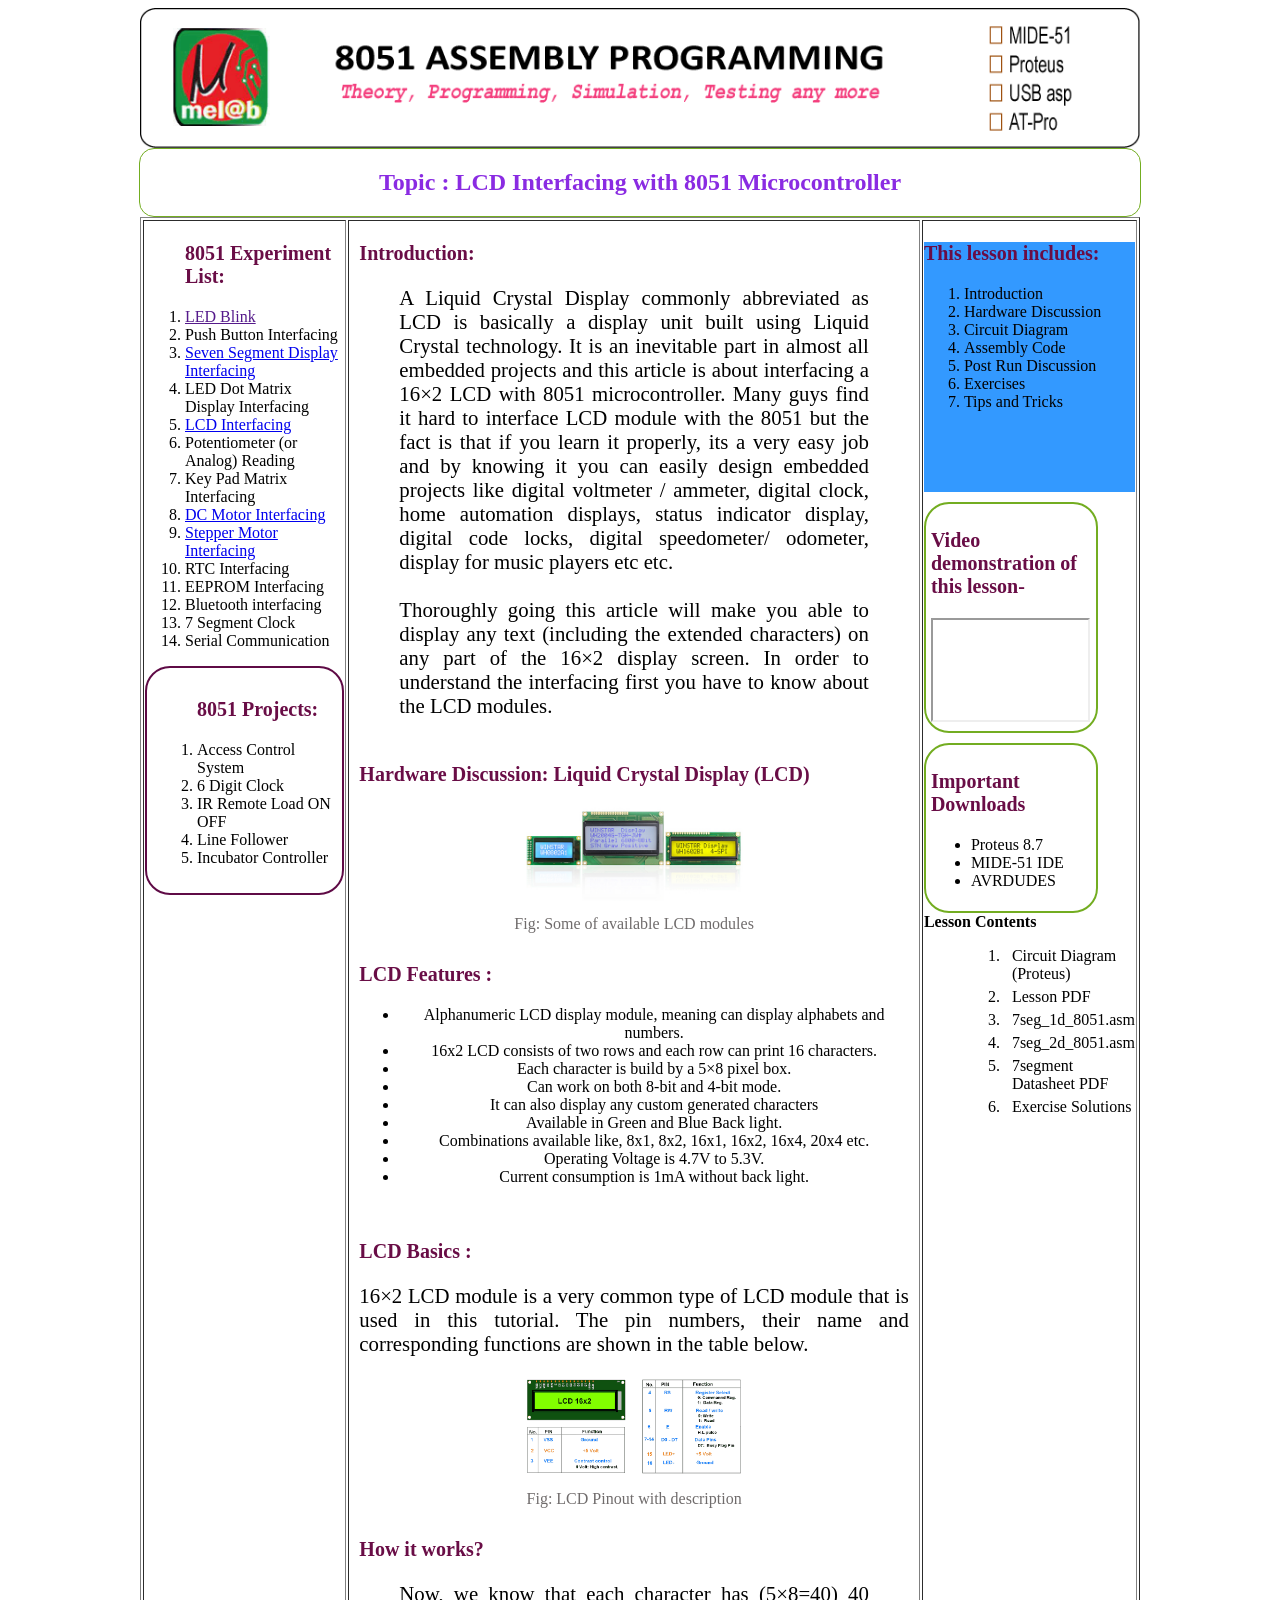
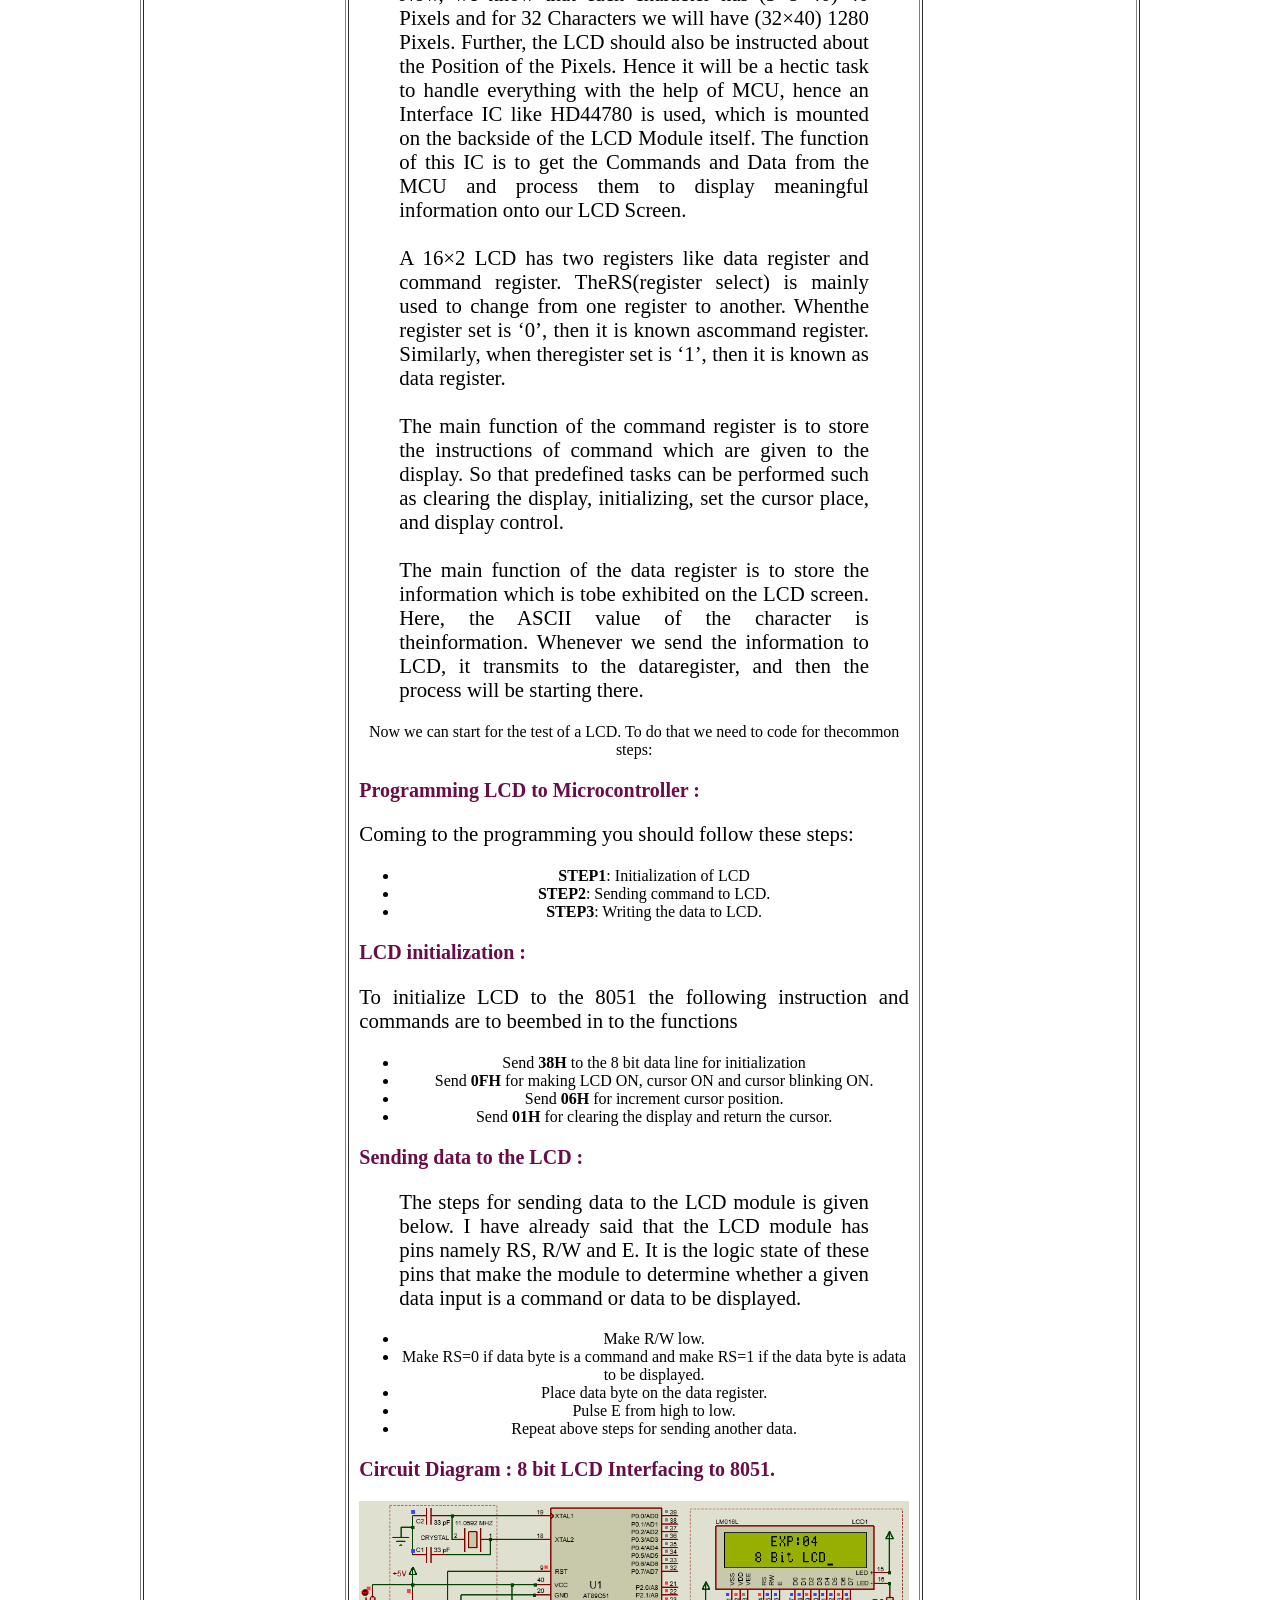
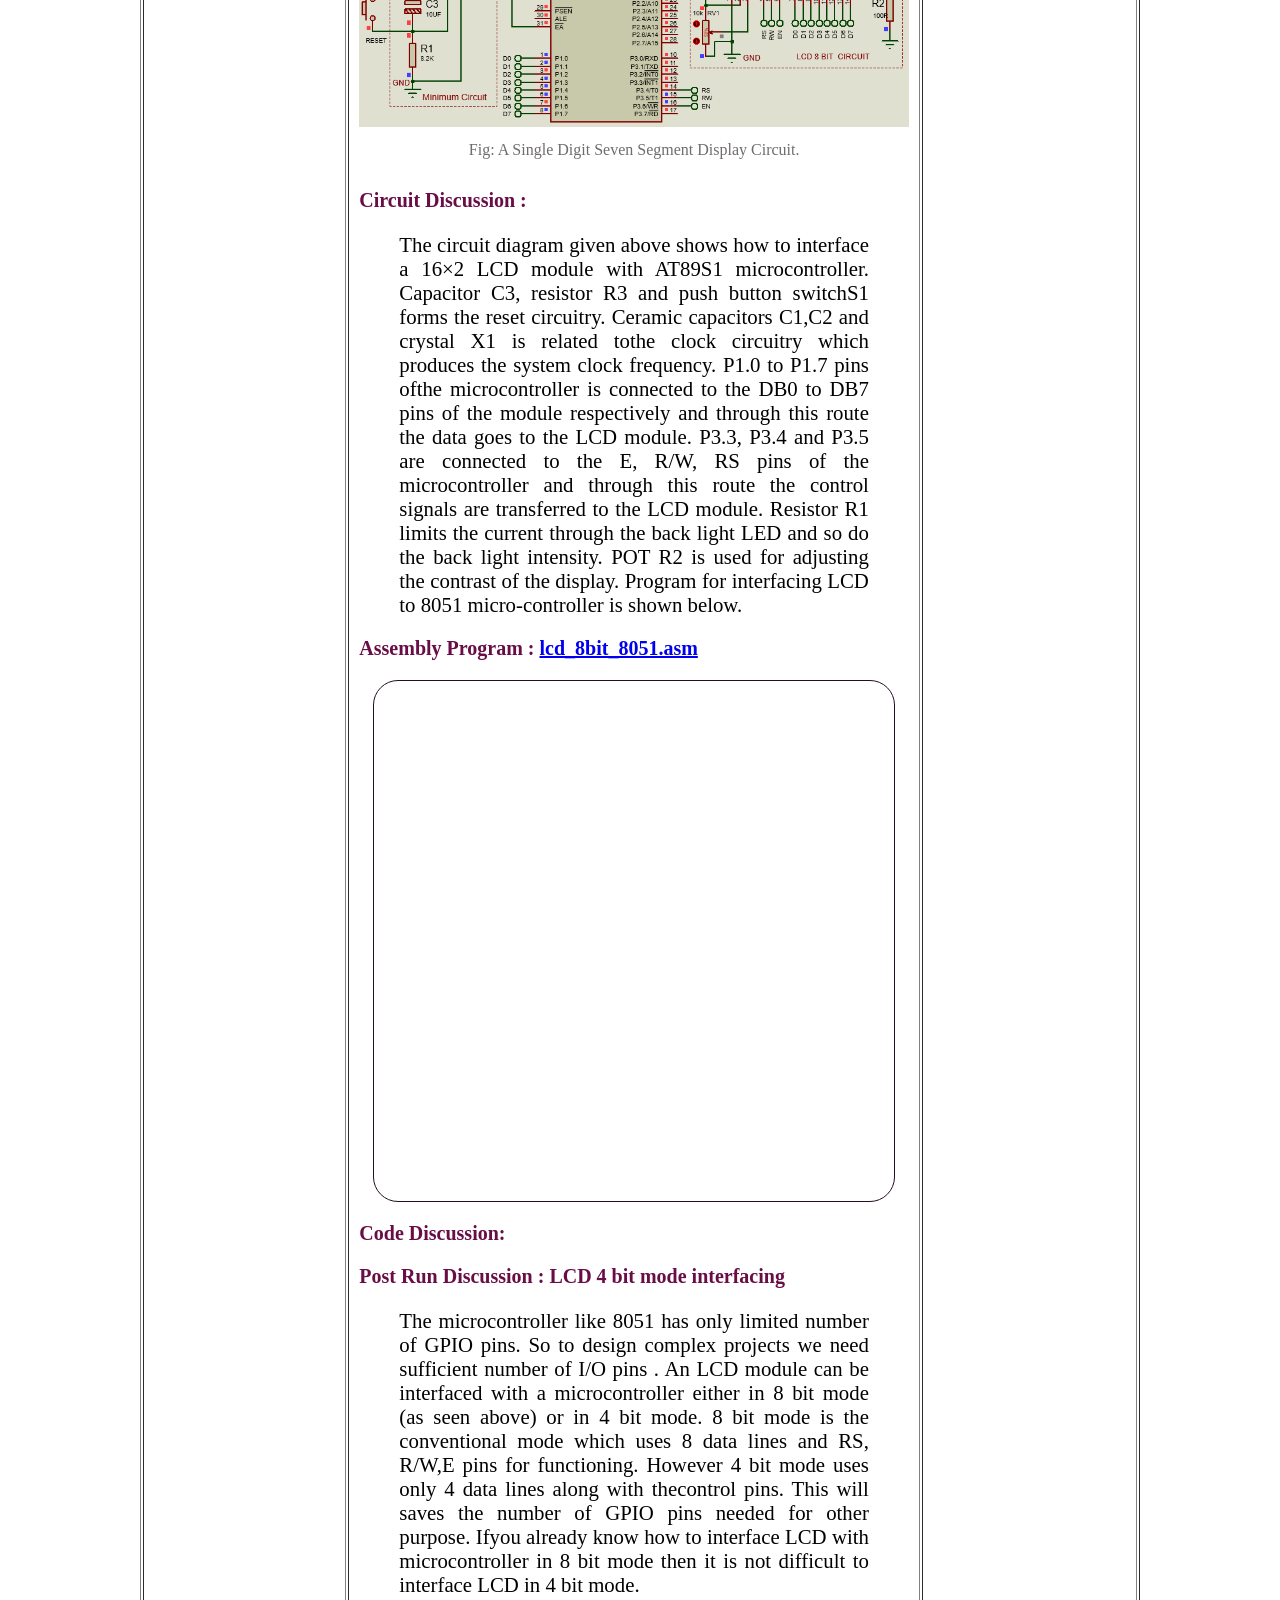
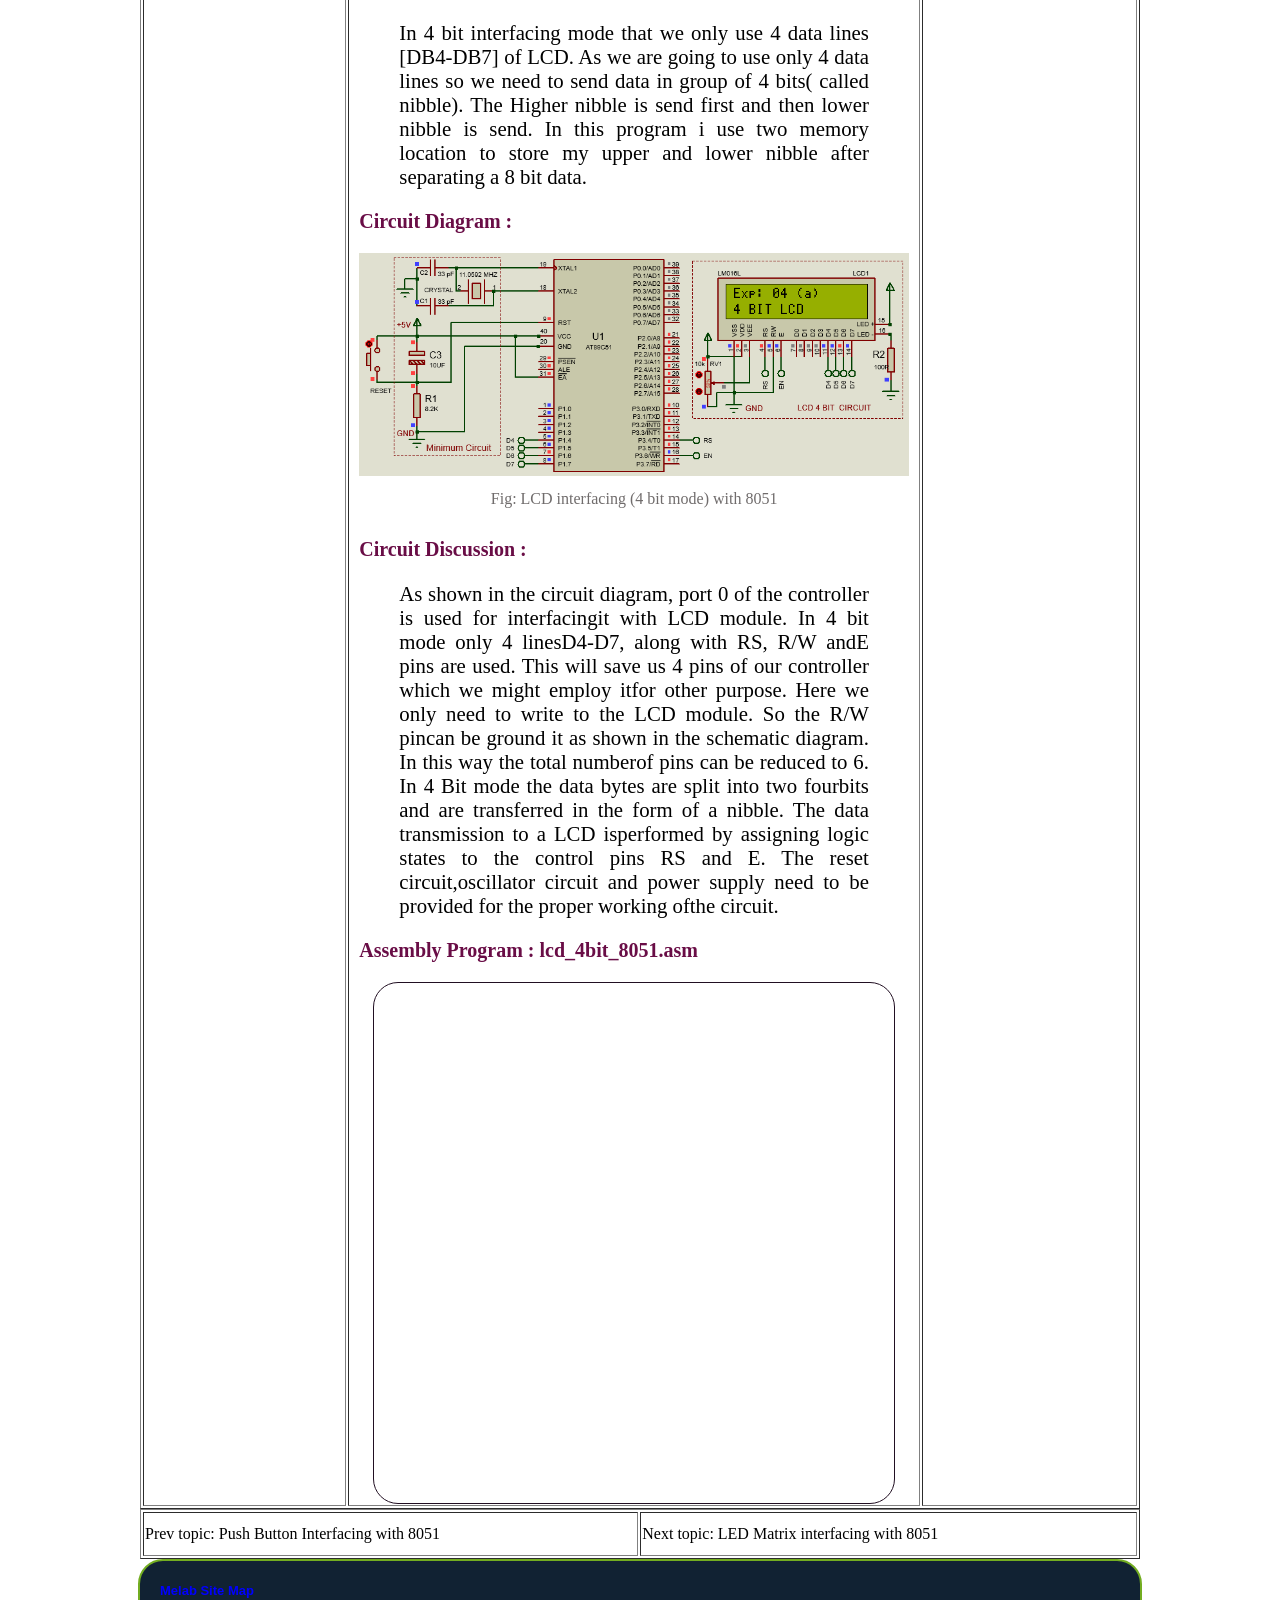
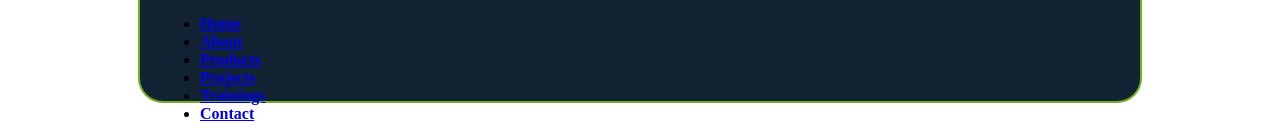
==== index.html @ c2149aba "Update index.html" ====
<!DOCTYPE html>

<html lang="en">

<head>
	<link rel="stylesheet" href="assets/css/style.css">
    <meta charset="utf-8">
	<meta name="Keywords" content="Microcontroller,8051,Assembly,Programming,Code,Proteus">
	<title>8051 LCD</title>
</head>


<body  bgcolor=white>

	<div id="header_common"><img src="assets/images/github_banner.png" alt="common_header" width="1083" height="150"></div>
	<div id="topic_container"><h2>Topic : LCD Interfacing with 8051 Microcontroller</h2></div>


  <table align = center width=1000 height=1000 border="1" bgcolor= white>
	  <tr>
	    <td width=200 bgcolor=white valign=top>

		    <div id=rcorners2>
            <ol><h3>8051 Experiment List:</h3>
                <li><a href>LED Blink</a></li>
                <li>Push Button Interfacing</li>
                <li><a href="https://gmostofabd.github.io/8051-7Segment/">Seven Segment Display Interfacing</a></li>
                <li>LED Dot Matrix Display Interfacing</li>
                <li><a href="https://gmostofabd.github.io/8051-LCD/">LCD Interfacing</a></li>
                <li>Potentiometer (or Analog) Reading</li>
                <li>Key Pad Matrix Interfacing</li>
                <li><a href="https://gmostofabd.github.io/dc-motor-8051/">DC Motor Interfacing</a></li>
                <li><a href="https://gmostofabd.github.io/stepper-motor-8051/">Stepper Motor Interfacing</a></li>
                <li>RTC Interfacing</li>
                <li>EEPROM Interfacing</li>
                <li>Bluetooth interfacing</li>
                <li>7 Segment Clock</li>
                <li>Serial Communication</li>
            </ol>
        </div>

        <div id="proj_lst_cont">
            <ol><h3>8051 Projects:</h3>
              <li>Access Control System</li>
              <li>6 Digit Clock</li>
              <li>IR Remote Load ON OFF</li>
              <li>Line Follower</li>
              <li>Incubator Controller</li>
            </ol>
        </div>         

    </td>



	  <td width=600 align=center valign=top style="padding-left: 10px; padding-right: 10px;">
		
		  <h3>Introduction:</h3>
      <blockquote>
		  <p>
        A Liquid Crystal Display commonly abbreviated as LCD is basically 
        a display unit built using Liquid Crystal technology. 
        It is an inevitable part in almost all embedded projects and this 
        article is about interfacing a 16×2 LCD with 8051 microcontroller. 
        Many guys find it hard to interface LCD module with the 8051 but 
        the fact is that if you learn it properly, its a very easy job and 
        by knowing it you can easily design embedded projects like digital 
        voltmeter / ammeter, digital clock, home automation displays, 
        status indicator display, digital code locks, digital 
        speedometer/ odometer, display for music players etc etc.<br><br>
    
        Thoroughly going this article will make you able to display any 
        text (including the extended characters) on any part of the 16×2 
        display screen. In order to understand the interfacing first you 
        have to know about the LCD modules.
        <br><br>
	    </p>
      </blockquote>

      <h3>Hardware Discussion: Liquid Crystal Display (LCD)</h3>
	
      <div class="box"><img src="assets/images/lcd_models.png"/></div>
      <div class="capt_cont">Fig: Some of available LCD modules</div>




      <h3>LCD Features :</h3>
            
      <ul class="inside">
          <li>Alphanumeric LCD display module, meaning can display alphabets and numbers.</li>
          <li>16x2 LCD consists of two rows and each row can print 16 characters.</li>
          <li>Each character is build by a 5×8 pixel box.</li>
          <li>Can work on both 8-bit and 4-bit mode.</li>
          <li>It can also display any custom generated characters</li>
          <li>Available in Green and Blue Back light.</li>
          <li>Combinations available like, 8x1, 8x2, 16x1, 16x2, 16x4, 20x4 etc.</li>
          <li>Operating Voltage is 4.7V to 5.3V.</li>
          <li>Current consumption is 1mA without back light.</li>
      </ul>
        <br>
      <h3>LCD Basics :</h3>
        <p>
          16×2 LCD module is a very common type of LCD module that is used in this tutorial. The pin 
          numbers, their name and corresponding functions are shown in the table  below.
        </p>

        <div class="box">
          <img src="assets/images/LCD_Pinout.png" alt="LCD mdules">
        </div>
        <div class="capt_cont">
          Fig: LCD Pinout with description
        </div>





        <h3>How it works?</h3>
        <blockquote>
        <p>
          Now, we know that each character has (5×8=40) 40 Pixels and for 32 Characters we will have 
          (32×40) 1280 Pixels. Further, the LCD should also be instructed about the Position of the 
          Pixels. Hence it will be a hectic task to handle everything with the help of MCU, hence an 
          Interface IC like HD44780 is used, which is mounted on the backside of the LCD Module itself. 
          The function of this IC is to get the Commands and Data from the MCU and process them to 
          display meaningful information onto our LCD Screen.<br><br>
        
          A 16×2 LCD has two registers like data register and command register. TheRS(register select) 
          is mainly used to change from one register to another. Whenthe register set is ‘0’, then it 
          is known ascommand register. Similarly, when theregister set is ‘1’, then it is known as data 
          register.
          
          <br><br>The main function of the command register is to store the instructions of command 
          which are given to the display. So that predefined tasks can be performed such as clearing 
          the display, initializing, set the cursor place, and display control.<br><br>
          
          The main function of the data register is to store the information which is tobe exhibited 
          on the LCD screen.  Here, the ASCII value of the character is theinformation. Whenever we 
          send the information to LCD, it transmits to the dataregister, and then the process will 
          be starting there.
        </p>
        </blockquote>


        Now we can start for the test of a LCD. To do that we need to code for thecommon steps:

        <h3>Programming LCD to Microcontroller :</h3>
        <p>Coming to the programming you should follow these steps:</p>
         <ul>
          <li><strong>STEP1</strong>: Initialization of LCD</li>
          <li><strong>STEP2</strong>: Sending command to LCD.</li>
          <li><strong>STEP3</strong>: Writing the data to LCD.</li>
          </ul>

        <h3>LCD initialization :</h3>
        <p>To initialize LCD to the 8051 the following instruction and commands are to 
            beembed in to the functions
        </p>
          <ul>
            <li>Send <strong>38H</strong> to the 8 bit data line for initialization</li>
            <li>Send <strong>0FH</strong> for making LCD ON, cursor ON and cursor blinking ON.</li>
            <li>Send <strong>06H</strong> for increment cursor position.</li>
            <li>Send <strong>01H</strong> for clearing the display and return the cursor.</li>
          </ul>



          <h3>Sending data to the LCD :</h3>
          <blockquote>
          <p>The steps for sending data to the LCD module is given below. I have 
              already said that the LCD module has pins namely RS, R/W and E. 
              It is the logic state of these pins that make the module to 
              determine whether a given data input is a command or data to be displayed.
          </p>
          </blockquote>


            <ul>
              <li>Make R/W low.</li>
              <li>Make RS=0 if data byte is a command and make RS=1 if the data byte is adata to be displayed.</li>
              <li>Place data byte on the data register.</li>
              <li>Pulse E from high to low.</li>
              <li>Repeat above steps for sending another data.</li>
            </ul>


        <h3>Circuit Diagram : 8 bit LCD Interfacing to 8051.</h3>

        <div class="box_ckt_diag"><img src="assets/images/LCD_8B_8051_Ckt.png"/></div>
        <div class="capt_cont">Fig: A Single Digit Seven Segment Display Circuit.</div>



        <h3>Circuit Discussion :</h3>

        <blockquote>
        <p>
          The circuit diagram given above shows how to interface a 16×2 LCD module with AT89S1 
          microcontroller. Capacitor C3, resistor R3 and push button switchS1 forms the reset 
          circuitry. Ceramic capacitors C1,C2 and crystal X1 is related tothe clock circuitry 
          which produces the system clock frequency. P1.0 to P1.7 pins ofthe microcontroller 
          is connected to the DB0 to DB7 pins of the module respectively and through this route 
          the data goes to the LCD module. P3.3, P3.4 and P3.5 are connected to the E, R/W, RS 
          pins of the microcontroller and through this route the control signals are transferred 
          to the LCD module. Resistor R1 limits the current through the back light LED and so 
          do the back light intensity. POT R2 is used for adjusting the contrast of the display. 
          Program for interfacing LCD to 8051 micro-controller is shown below.
        </p>
        </blockquote>


        <h3>Assembly Program : <a href="https://github.com/gmostofabd/8051-7Segment/blob/main/codes/7seg_1d_8051.asm">lcd_8bit_8051.asm</a></h3>
        <div class="prog_cont">
            <embed type="text/html" src="codes/lcd_8bit.asm"  width="500" height="500">
        </div>

        <h3>Code Discussion:</h3>

        <h3>Post Run Discussion : LCD 4 bit mode interfacing</h3>
        <blockquote>
        <p>
          The microcontroller like 8051 has only limited number of GPIO pins. So to design complex 
          projects we need sufficient number of I/O pins . An LCD module can be interfaced with a 
          microcontroller either in 8 bit mode (as seen above) or in 4 bit mode. 8 bit mode is the 
          conventional mode which uses 8 data lines and RS, R/W,E pins for functioning. However 4 
          bit mode uses only 4 data lines along with thecontrol pins. This will saves the number 
          of GPIO pins needed for other purpose. Ifyou already know how to interface LCD with 
          microcontroller in 8 bit mode then it is not difficult to interface LCD in 4 bit mode.

          <br><br>In 4 bit interfacing mode that we only use 4 data lines [DB4-DB7] of LCD. 
          As we are going to use only 4 data lines so we need to send data in group of 4 
          bits( called nibble). The Higher nibble is send first and then lower nibble is send. 
          In this program i use two memory location to store my upper and lower nibble after 
          separating a 8 bit data.
        </p>
        </blockquote>

        <h3>Circuit Diagram :</h3>
              
        <div class="box_ckt_diag">
          <img src="assets/images/LCD_4B_8051_Ckt.png" alt="ckt_diagram" width="600" height="350">
        </div>

        <div class="capt_cont">
          Fig: LCD interfacing (4 bit mode) with 8051
        </div>


        <h3>Circuit Discussion :</h3>
        <blockquote>
        <p>
          As shown in the circuit diagram, port 0 of the controller is used for interfacingit with 
          LCD module. In 4 bit mode only 4 linesD4-D7, along with RS, R/W andE pins are used. 
          This will save us 4 pins of our controller which we might employ itfor other purpose. Here 
          we only need to write to the LCD module. So the R/W pincan be ground it as shown in the schematic 
          diagram. In this way the total numberof pins can be reduced to 6. In 4 Bit mode the data bytes are 
          split into two fourbits and are transferred in the form of a nibble. The data transmission to a 
          LCD isperformed by assigning logic states to the control pins RS and E. The reset circuit,oscillator 
          circuit and power supply need to be provided for the proper working ofthe circuit.
        </p>
        </blockquote>


        <h3>Assembly Program : lcd_4bit_8051.asm</h3>
        <div class="prog_cont">
          <embed type="text/html" src="codes/lcd_4bit.asm"  width="500" height="500">
        </div>

    </td>

	  <td valign=top>
		
      <div id=box_this_lesson>
        <h3>This lesson includes:</h3>
        <ol>
          <li>Introduction</li>
          <li>Hardware Discussion</li>
          <li>Circuit Diagram</li>
          <li>Assembly Code</li>
          <li>Post Run Discussion</li>
          <li>Exercises</li>
          <li>Tips and Tricks</li>
        </ol>
      </div>


      <div class="vdo_lst_cont">
          <h3>Video demonstration of this lesson-</h3>
          <iframe width="155" height="100"
          src="https://www.youtube.com/embed/tgbNymZ7vqY">
            </iframe>
      </div>

      <div class="vdo_lst_cont">
          <h3>Important Downloads</h3>
          <ul class="inside">
            <li>Proteus 8.7</li>
            <li>MIDE-51 IDE</li>
            <li>AVRDUDES</li>
          </ul>
      </div>


      <div class="surveyorderedlist">
          <span><b>Lesson Contents</b></span>
          <ol>
              <li>Circuit Diagram (Proteus)</li>
              <li>Lesson PDF</li>
              <li>7seg_1d_8051.asm</li>
              <li>7seg_2d_8051.asm</li>
              <li>7segment Datasheet PDF</li>
              <li>Exercise Solutions</li>
          </ol>
      </div>

    </td>


	</tr>
         
  </table>

  <table width=1000 height=50 align= center border="1">
	  <tr>
			<td>Prev topic: Push Button Interfacing with 8051</td>
			<td>Next topic: LED Matrix interfacing with 8051</td>
		</tr>
  </table>

	<div id="footer_common">
    <div class="prj_footer_cell">
      <font face="Verdana, Arial, Helvetica, sans-serif" color="#0000ff" size="2" ><strong>Melab Site Map </strong></font>
      <div id="navcontainer">
        <ul >
          <li id="active"><a href="http://www.melab-bd.com/home.html"><strong>Home</strong></a></li>
          <li><a href="http://www.melab-bd.com/about.html"><strong>About</strong></a></li>
          <li><a href="http://www.melab-bd.com/product.html"><strong>Products</strong></a></li>
          <li><a href="http://www.melab-bd.com/project.html"><strong>Projects</strong></a></li>
          <li><a href="http://www.melab-bd.com/trainings.html"><strong>Trainings</strong></a></li>
          <li><a href="http://www.melab-bd.com/contact.html"><strong>Contact</strong></a></li>
        </ul>
      </div>	
    </div>
  </div>
    

</body>


</html>
---- assets/css/style.css ----
body{
    align-items: center;
    background-color: white;
  }

h2{
    font-size: 150%;
    flex-wrap: 23px ;
    color: blueviolet;
    padding: auto;
    margin: 0px;
  }

h3{
    font-size: 20px;
    flex-wrap: 23px ;
    text-align: left;
    color: rgb(105, 13, 70);
    }


p{
    text-align: justify;
    font-family:verdana;
    font-size: 130%;
  }  

img {
    width: 100%;
    height: 100%;
  }

#header_common{
	width:1000px; height:140px; 
	margin: auto ;
	background-color:#FFEEDD;
  }

#footer_common{
	width:960px; height:100px;
	margin-left: auto ; margin-right: auto ; 
	border-radius: 25px; border: 2px solid #73AD21;
	padding: 20px;
	background-color:#112233;
  }



#topic_container{
	width:960px; height:auto; 
	margin: auto;
    padding: 20px;
    text-align: center; 
	border-radius: 15px;
	border: 1px solid #73AD21;
/*	border: 1px solid #73AD21;
	background-color:#dddddd; */
  }


#proj_lst_cont {
    width: 175px; height: auto;
    border-radius: 25px;
    border: 2px solid #5f0b46;
    margin-top: 10px;
    padding: 10px;
  }


.vdo_lst_cont {
    width: 160px; height: auto;
    border-radius: 25px;
    border: 2px solid #73AD21;
    padding: 5px;
    margin-top: 10px;
  }


.box_ckt_diag {
    width: 100%; height: auto;
    margin: auto;
/*		border: 2px dashed #f7a239; */
  }

.prog_cont{
    width: 500px; height: 500px;
    border-radius: 25px;
    border: 1px solid #210f22;
    padding: 10px;
    margin: auto;
  }

.capt_cont{
    width: auto; height: auto;
    padding: 10px;
    text-align: center;
    color: rgb(112, 108, 108);
  }


.box {
    width: 40%;
    height: auto;
  }

.box_50 {
    width: 50%;
    height: auto;
  }
.box_70 {
    width: 70%;
    height: auto;
  }

.box_80 {
    width: 80%;
    height: auto;
  }


.surveyorderedlist{
    ol{
        list-style-position: outside;
    }
    li{
        margin-bottom:5px;
        margin-left:40px;
        padding-left:8px;
    }
  }


#box_this_lesson {
    width: 100%;
    height: 250px;
    background-color:#3399ff;
  }





#larger_cont{
    width: 80%; height: 5300px;
    border: 1px solid #758461;
    color: rgb(5, 8, 51);
    padding: 0;
    background-color: white;
  }

#left_cont{
    width: 20%; height: auto;
    background-color: white;
    padding: auto;
    float: left;
  }

#midle_cont{
    width: 50%; height: auto;
    border: 1px solid #758461;
    background-color: white;
    padding: 10px;
    float: left;
  }

#right_cont{
    width: 25%; height: 2500px;
    border: 1px solid #758461;
    background-color: white;
    padding: 10px;
    float: left;
  }

#exp_lst_cont {
    width: 175px; height: auto;
    border-radius: 25px;
    border: 2px solid #73AD21;
    padding: 10px;
  }
    

#vdo_lst_cont {
    width: 235px; height: auto;
    border-radius: 25px;
    border: 2px solid #73AD21;
    padding: 10px;
    margin-top: 10px;
  }
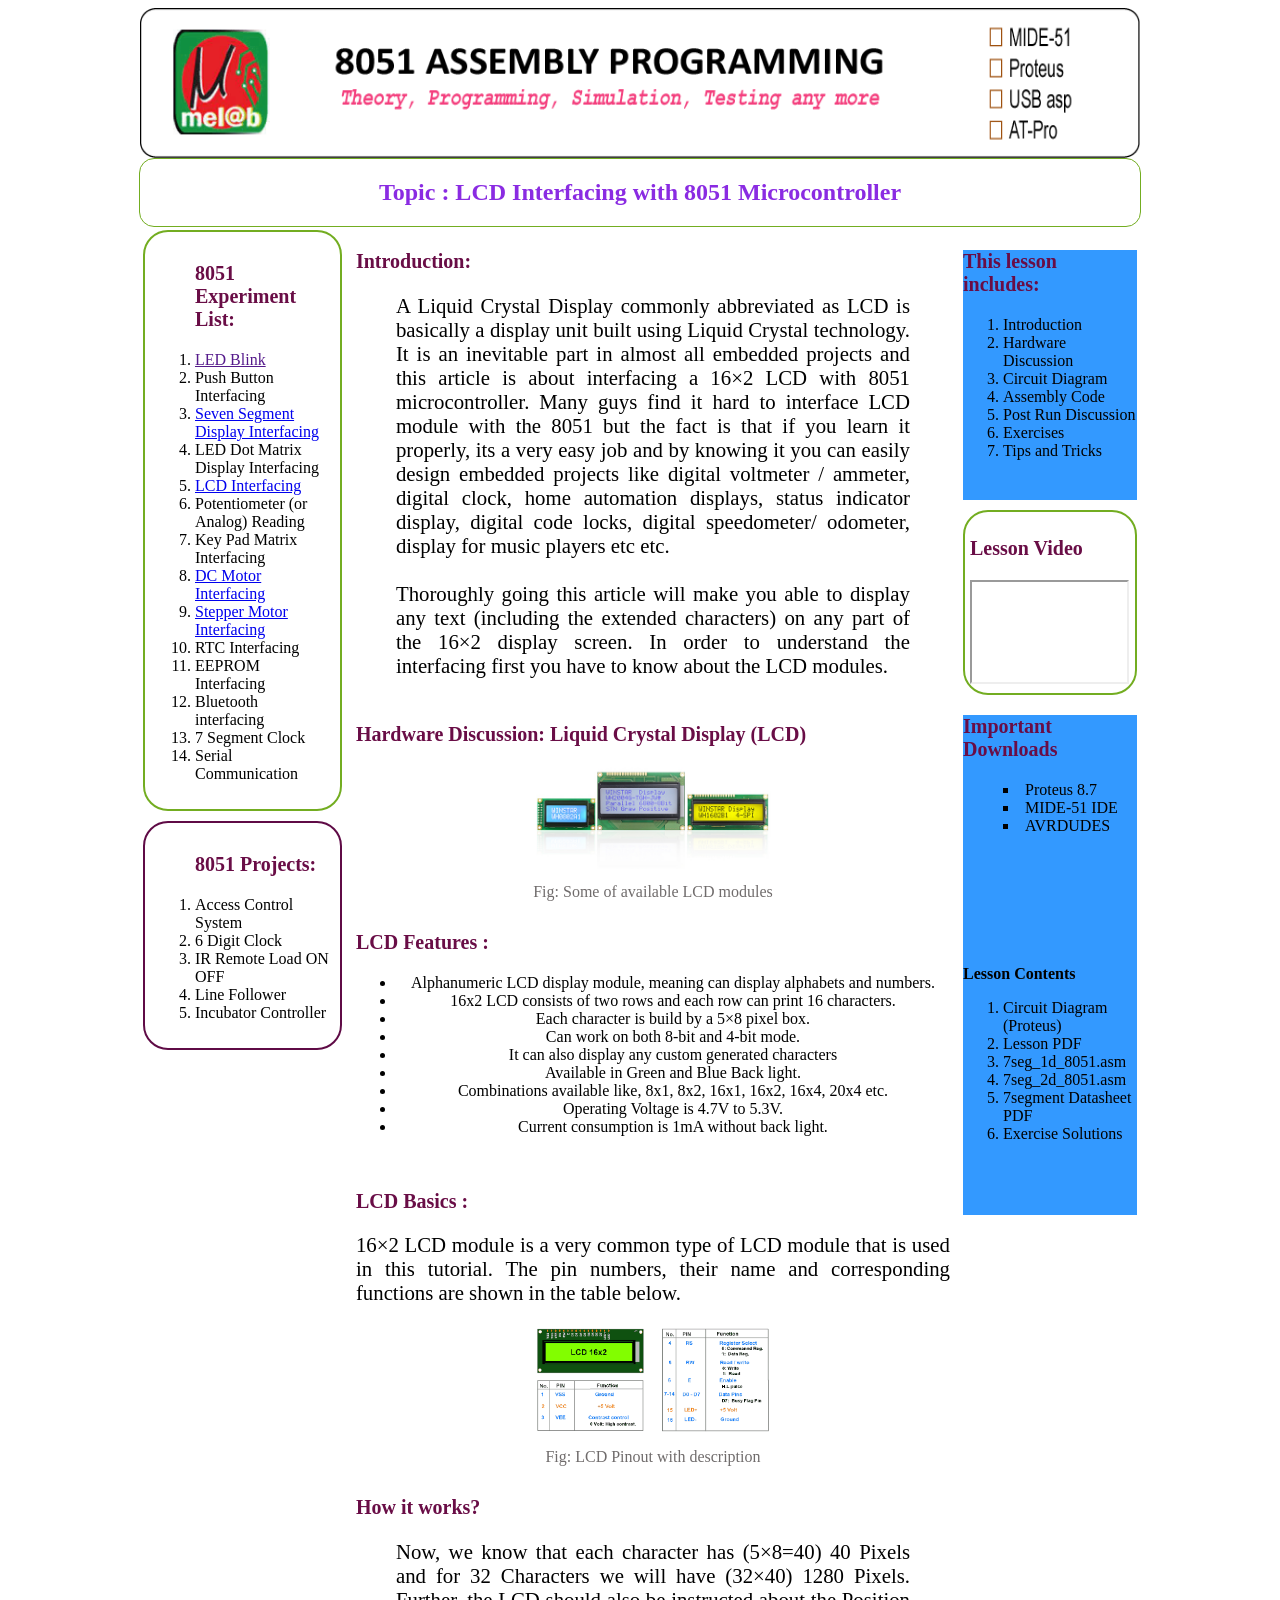
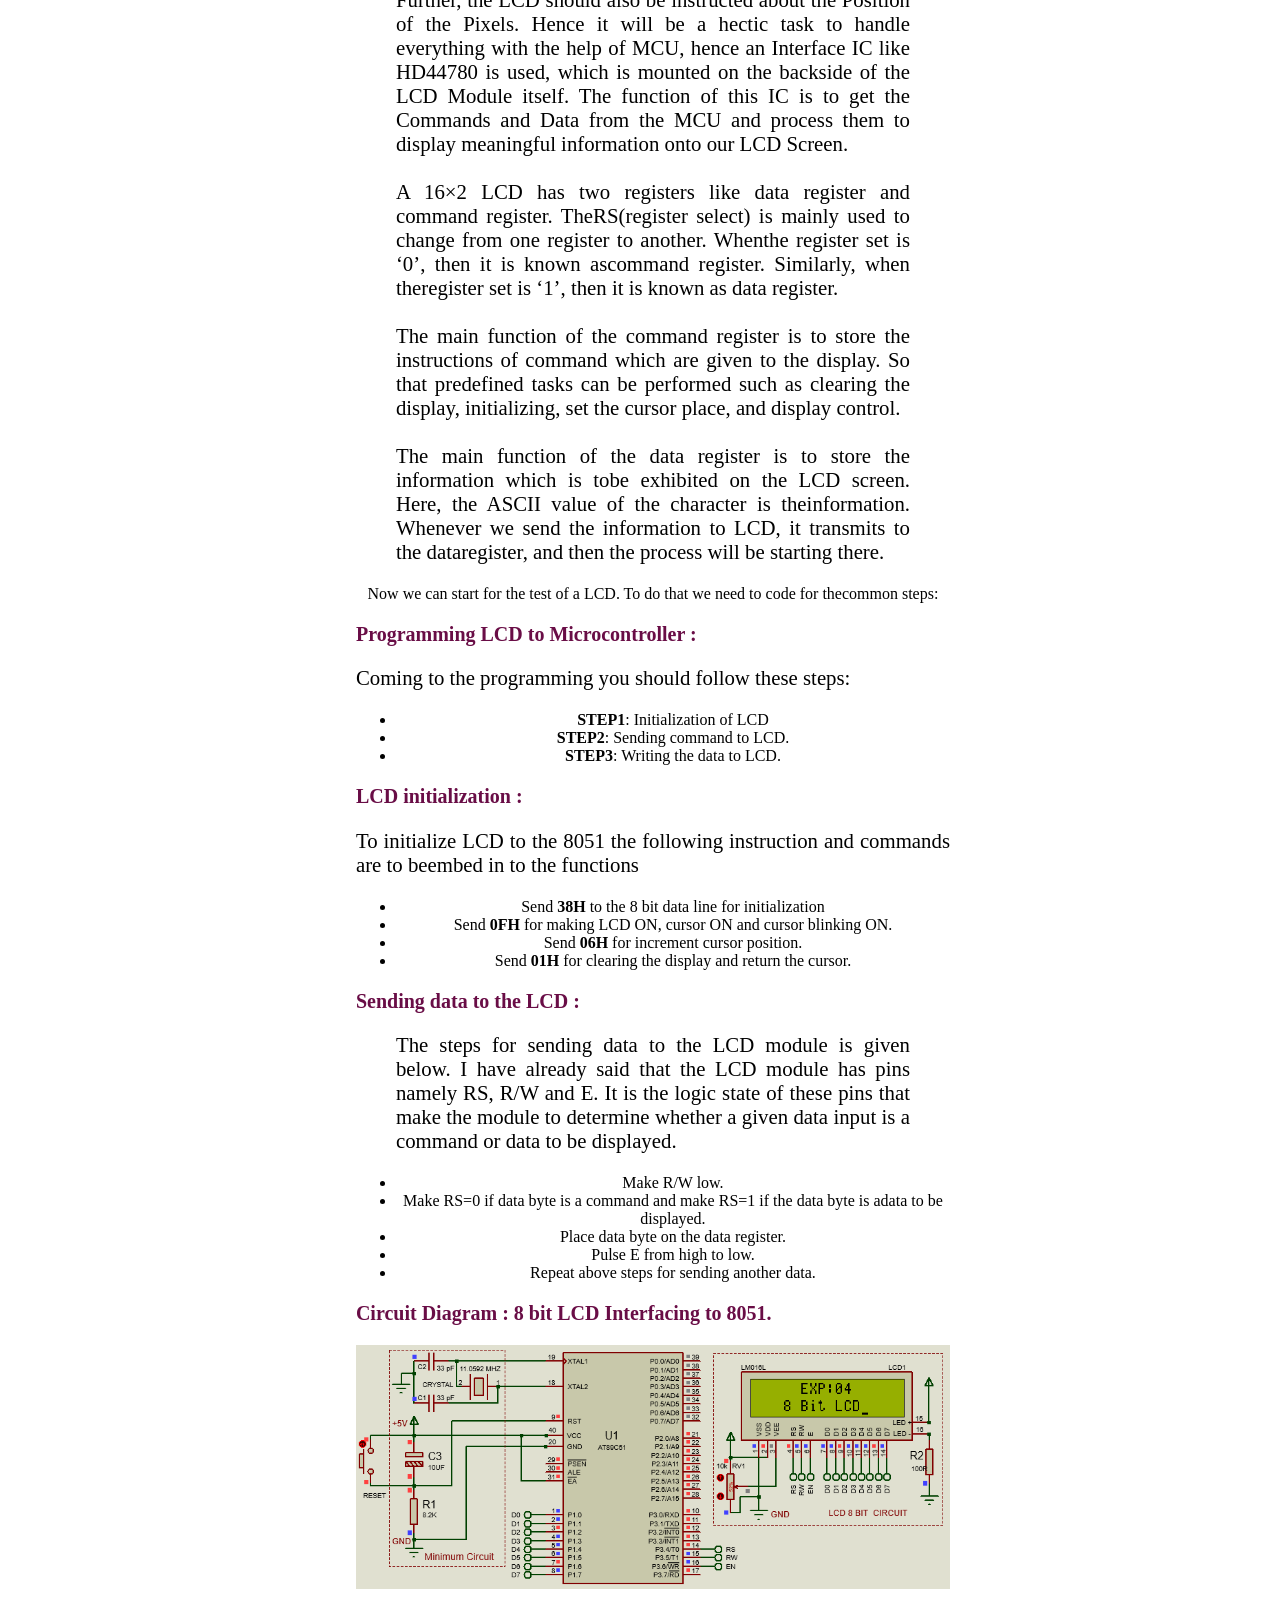
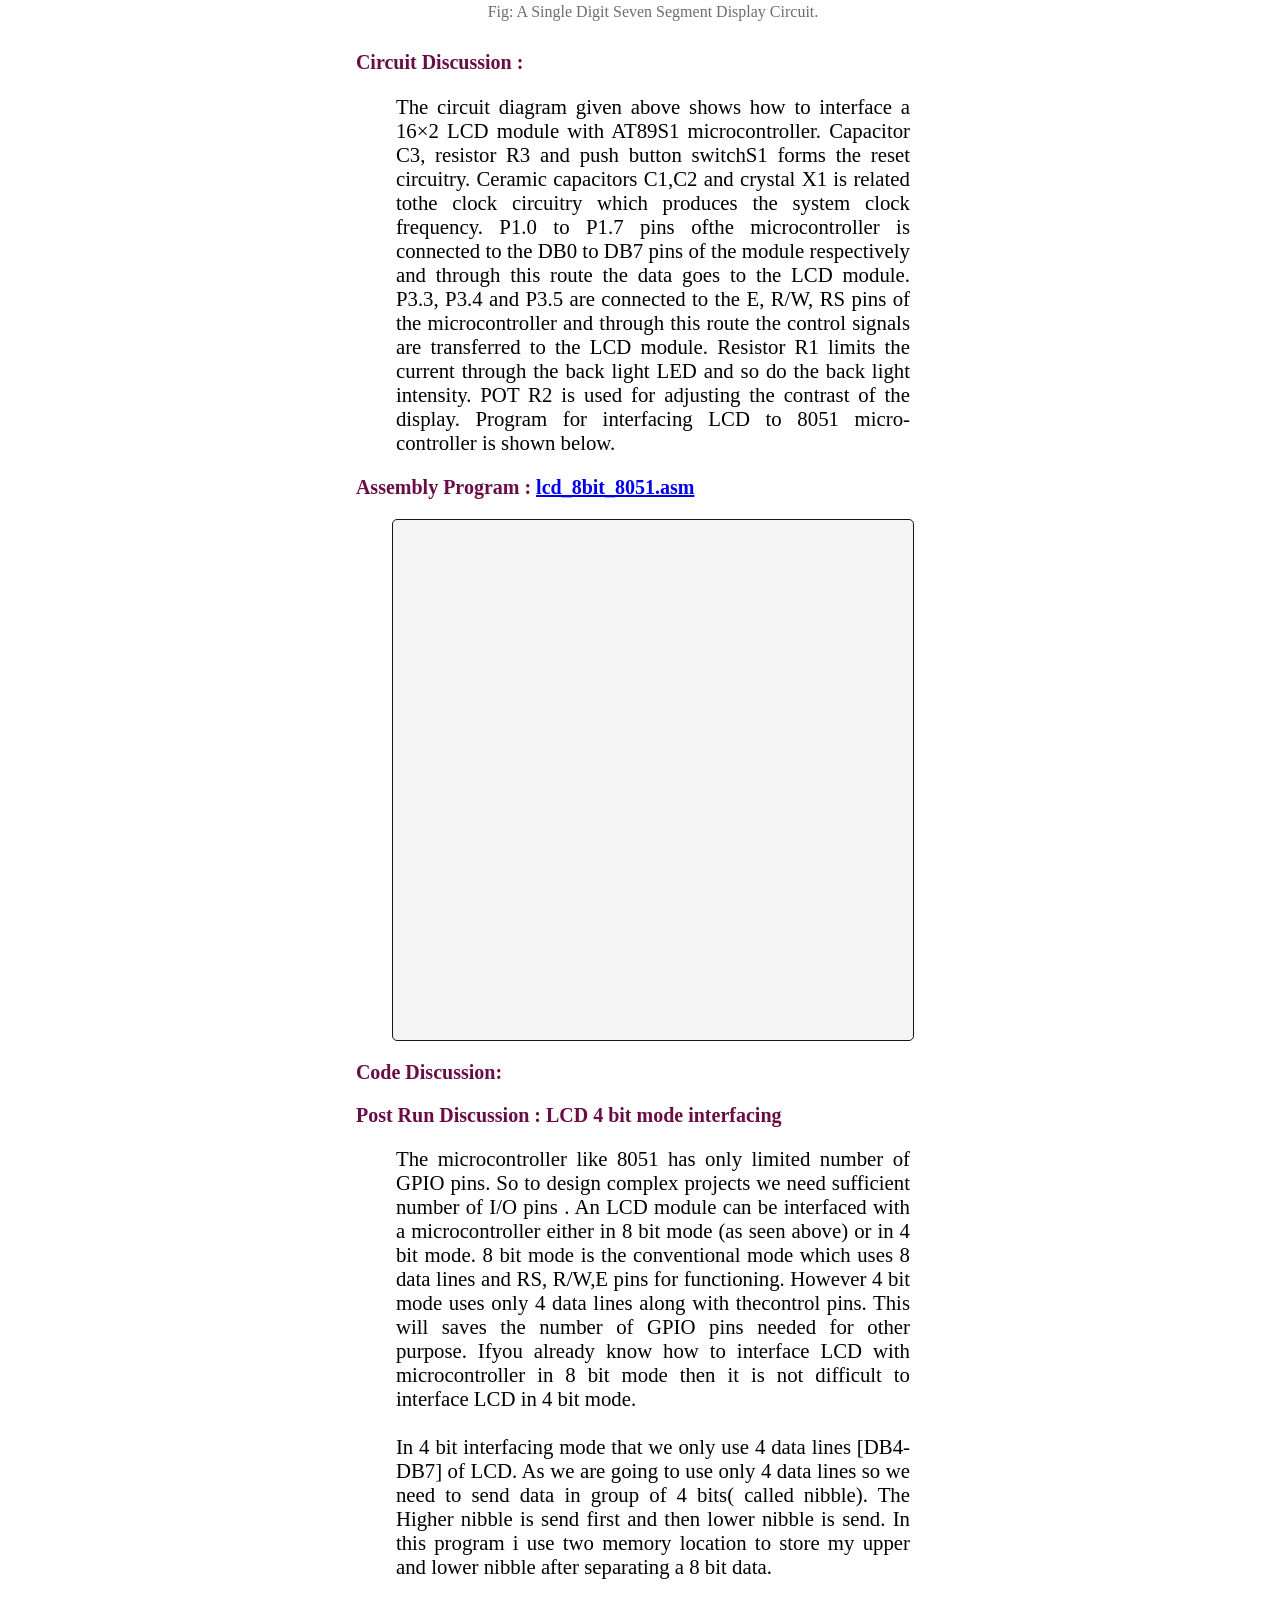
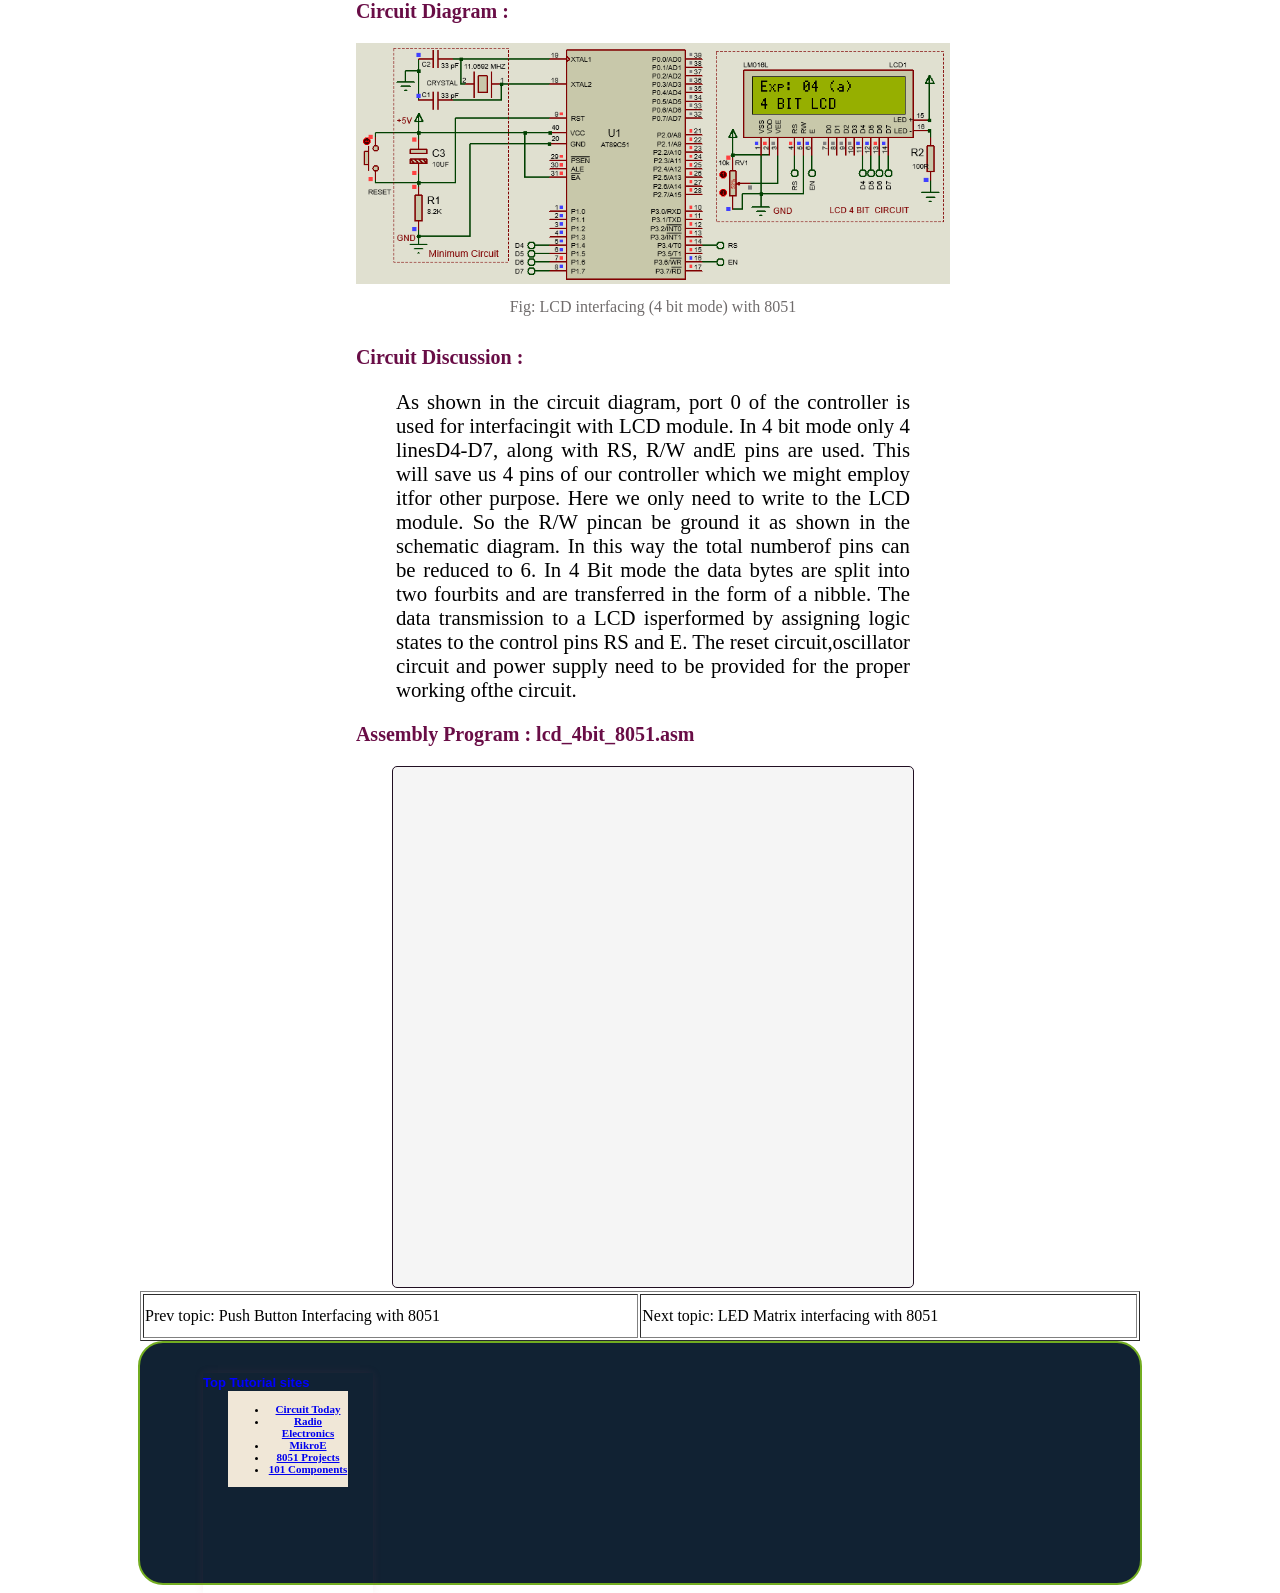
==== commit 8cc692e1: "Update index.html" ====
--- a/index.html
+++ b/index.html
@@ -1,4 +1,3 @@
-
 
 <!DOCTYPE html>
 
@@ -18,11 +17,11 @@
 	<div id="topic_container"><h2>Topic : LCD Interfacing with 8051 Microcontroller</h2></div>
 
 
-  <table align = center width=1000 height=1000 border="1" bgcolor= white>
+  <table align = center width=1000 height=1000  bgcolor= white>
 	  <tr>
 	    <td width=200 bgcolor=white valign=top>
 
-		    <div id=rcorners2>
+		    <div id="exp_lst_cont">
             <ol><h3>8051 Experiment List:</h3>
                 <li><a href>LED Blink</a></li>
                 <li>Push Button Interfacing</li>
@@ -89,7 +88,7 @@
 
       <h3>LCD Features :</h3>
             
-      <ul class="inside">
+      <ul>
           <li>Alphanumeric LCD display module, meaning can display alphabets and numbers.</li>
           <li>16x2 LCD consists of two rows and each row can print 16 characters.</li>
           <li>Each character is build by a 5×8 pixel box.</li>
@@ -288,23 +287,23 @@
 
 
       <div class="vdo_lst_cont">
-          <h3>Video demonstration of this lesson-</h3>
+          <h3>Lesson Video</h3>
           <iframe width="155" height="100"
           src="https://www.youtube.com/embed/tgbNymZ7vqY">
             </iframe>
       </div>
 
-      <div class="vdo_lst_cont">
+      <div id="box_this_lesson">
           <h3>Important Downloads</h3>
-          <ul class="inside">
+          <ol class="inside">
             <li>Proteus 8.7</li>
             <li>MIDE-51 IDE</li>
             <li>AVRDUDES</li>
-          </ul>
+          </ol>
       </div>
 
 
-      <div class="surveyorderedlist">
+      <div id="box_this_lesson">
           <span><b>Lesson Contents</b></span>
           <ol>
               <li>Circuit Diagram (Proteus)</li>
@@ -332,16 +331,15 @@
 
 	<div id="footer_common">
     <div class="prj_footer_cell">
-      <font face="Verdana, Arial, Helvetica, sans-serif" color="#0000ff" size="2" ><strong>Melab Site Map </strong></font>
+      <font face="Verdana, Arial, Helvetica, sans-serif" color="#0000ff" size="2" ><strong>Top Tutorial sites </strong></font>
       <div id="navcontainer">
         <ul >
-          <li id="active"><a href="http://www.melab-bd.com/home.html"><strong>Home</strong></a></li>
-          <li><a href="http://www.melab-bd.com/about.html"><strong>About</strong></a></li>
-          <li><a href="http://www.melab-bd.com/product.html"><strong>Products</strong></a></li>
-          <li><a href="http://www.melab-bd.com/project.html"><strong>Projects</strong></a></li>
-          <li><a href="http://www.melab-bd.com/trainings.html"><strong>Trainings</strong></a></li>
-          <li><a href="http://www.melab-bd.com/contact.html"><strong>Contact</strong></a></li>
-        </ul>
+          <li id="active"><a href="http://www.melab-bd.com/home.html"><strong>Circuit Today</strong></a></li>
+          <li><a href="http://www.melab-bd.com/about.html"><strong>Radio Electronics</strong></a></li>
+          <li><a href="http://www.melab-bd.com/product.html"><strong>MikroE</strong></a></li>
+          <li><a href="http://www.melab-bd.com/project.html"><strong>8051 Projects</strong></a></li>
+          <li><a href="http://www.melab-bd.com/trainings.html"><strong>101 Components</strong></a></li>
+         </ul>
       </div>	
     </div>
   </div>
--- a/assets/css/style.css
+++ b/assets/css/style.css
@@ -19,44 +19,45 @@
     color: rgb(105, 13, 70);
     }
 
-
-p{
-    text-align: justify;
-    font-family:verdana;
-    font-size: 130%;
-  }  
-
 img {
     width: 100%;
     height: 100%;
   }
 
+p{
+    text-align: justify;
+    font-size: 130%;
+    font-family:verdana;
+  }  
+  
 #header_common{
-	width:1000px; height:140px; 
-	margin: auto ;
-	background-color:#FFEEDD;
-  }
+    width:1000px; height:150px; 
+    margin-left: auto ; margin-right: auto ; 
+    background-color:#FFEEDD;
+  }
+
+
+
 
 #footer_common{
-	width:960px; height:100px;
-	margin-left: auto ; margin-right: auto ; 
-	border-radius: 25px; border: 2px solid #73AD21;
-	padding: 20px;
-	background-color:#112233;
+    width:960px; height:200px;
+    margin-left: auto ; margin-right: auto ; 
+    border-radius: 25px; border: 2px solid #73AD21;
+    padding: 20px;
+    background-color:#112233;
   }
 
 
 
 #topic_container{
-	width:960px; height:auto; 
-	margin: auto;
+	  width:960px; height:auto; 
+	  margin: auto;
     padding: 20px;
     text-align: center; 
-	border-radius: 15px;
-	border: 1px solid #73AD21;
-/*	border: 1px solid #73AD21;
-	background-color:#dddddd; */
-  }
+	  border-radius: 15px;
+	  border: 1px solid #73AD21;
+  }
+
 
 
 #proj_lst_cont {
@@ -85,8 +86,9 @@
 
 .prog_cont{
     width: 500px; height: 500px;
-    border-radius: 25px;
+    border-radius: 5px;
     border: 1px solid #210f22;
+    background-color: rgb(245, 245, 245);
     padding: 10px;
     margin: auto;
   }
@@ -131,6 +133,19 @@
   }
 
 
+  .inside {
+    list-style-position: inside;
+    list-style-type: square;
+  }
+  
+  .outside {
+    list-style-position: outside;
+    list-style-type: circle;
+  }
+
+
+
+
 #box_this_lesson {
     width: 100%;
     height: 250px;
@@ -189,4 +204,51 @@
   }
 
 
-
+  #navcontainer
+  {
+  background: #f0e7d7;
+  width: 120px;
+  margin: 0 auto;
+  padding: .1em 0;
+  
+  font-family: georgia, serif;
+  font-size: 11px;
+  text-align: center;
+  }
+  
+/*====================================================================================================*/
+#wrp_prj_footer{width: 1000px; height: 250px;  margin-top: 50px ; margin-bottom: 50px ; margin-left: auto ; margin-right: auto ; border-top: 3px solid #888888;}
+/*++++++++++++++++++++++++++++++++++++++++++++++++++++++++++++++++++++++++++++++++++++++++++++++++++++*/
+    .prj_footer_cell{width: 170px; height: 220px;  margin-left: 43px;  margin-top: 10px; ;  float: left; box-shadow: 0px 0px 9px rgba(200,70,100,0.1);}
+/*====================================================================================================*/
+  
+ul#navlist
+{
+text-align: left;
+list-style: none;
+padding: 0;
+
+width: 90%;
+}
+  ul#navlist li
+  {
+  display: block;
+  margin: 0;
+  padding: 0;
+  }
+
+  ul#navlist li a
+  {
+  display: block;
+  width: 100%;
+  padding: 0.2em 0 0.2em 1em;
+  border-width: 1px;
+  border-color: #ffe #aaab9c #ccc #fff;
+  border-style: solid;
+  color: #777;
+  text-decoration: none;
+  background: #f7f2ea;
+  }
+  
+  #navcontainer>ul#navlist li a { width: auto; }
+  
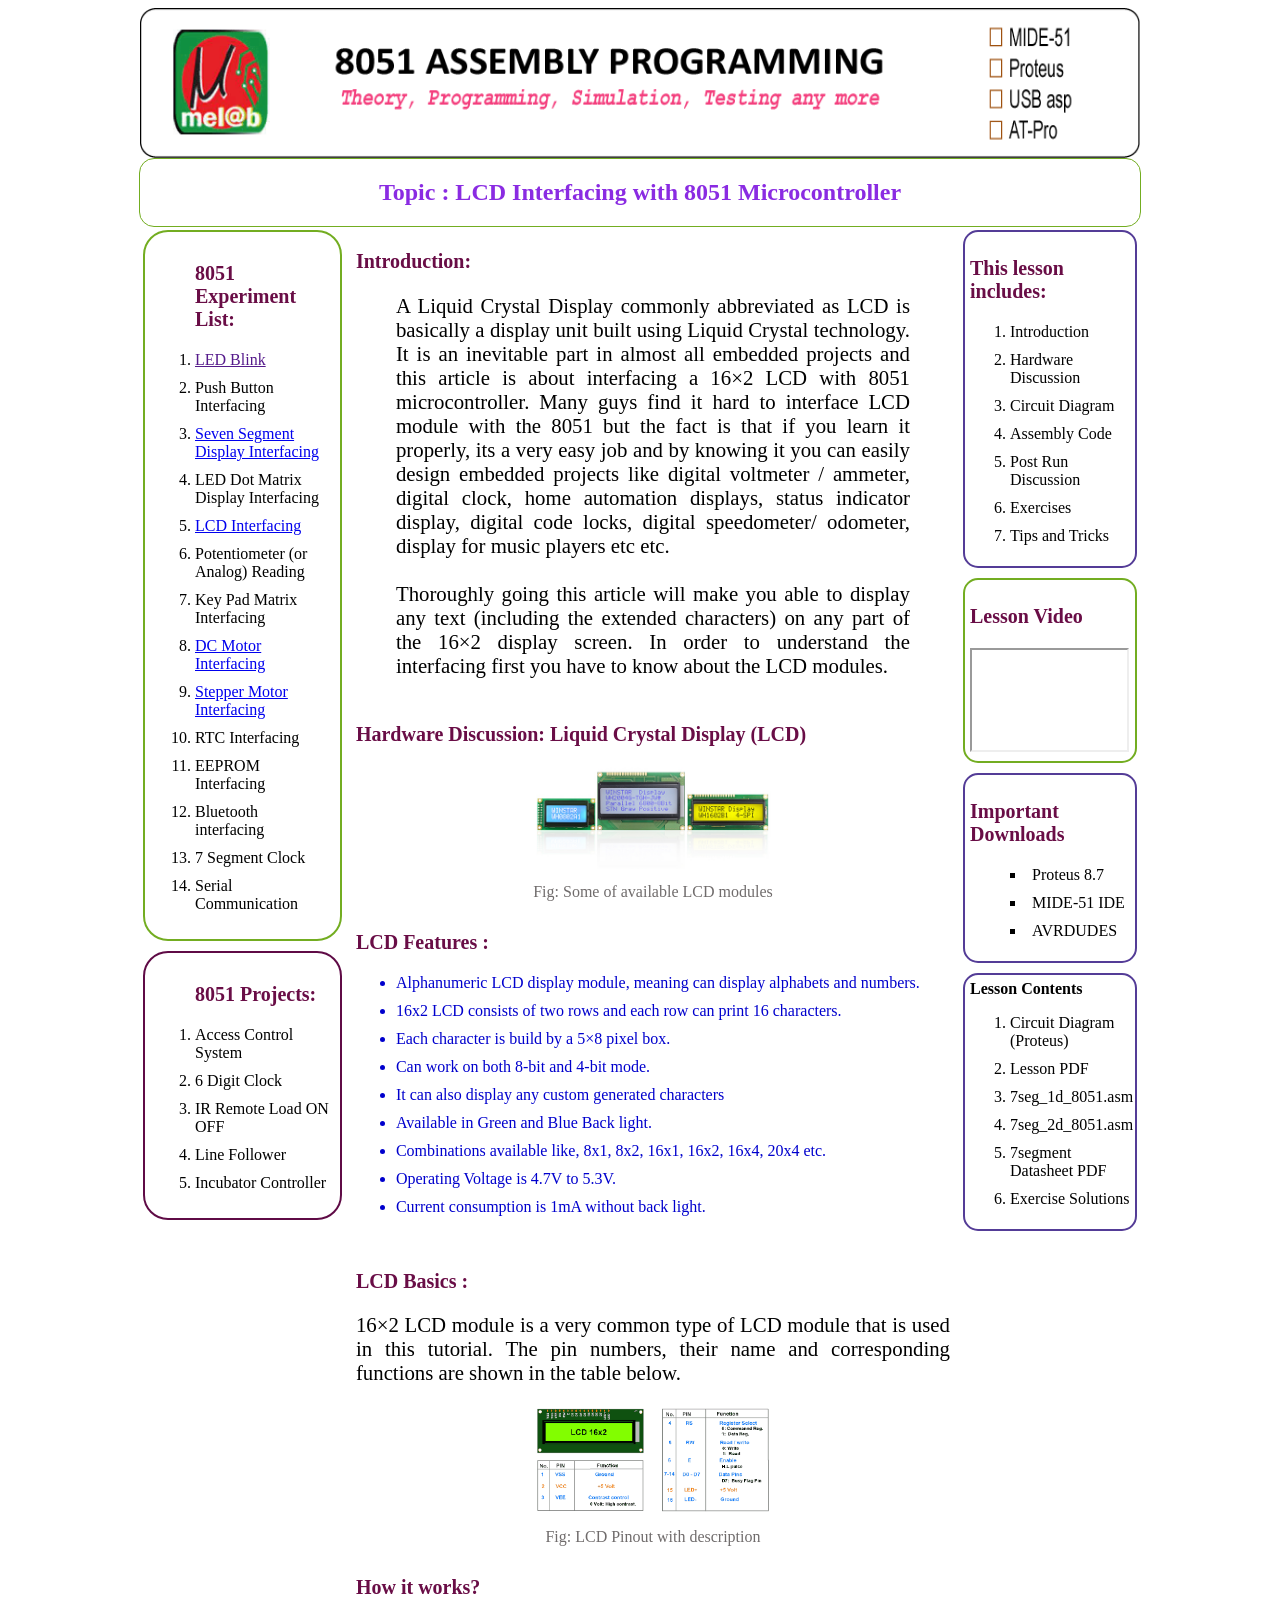
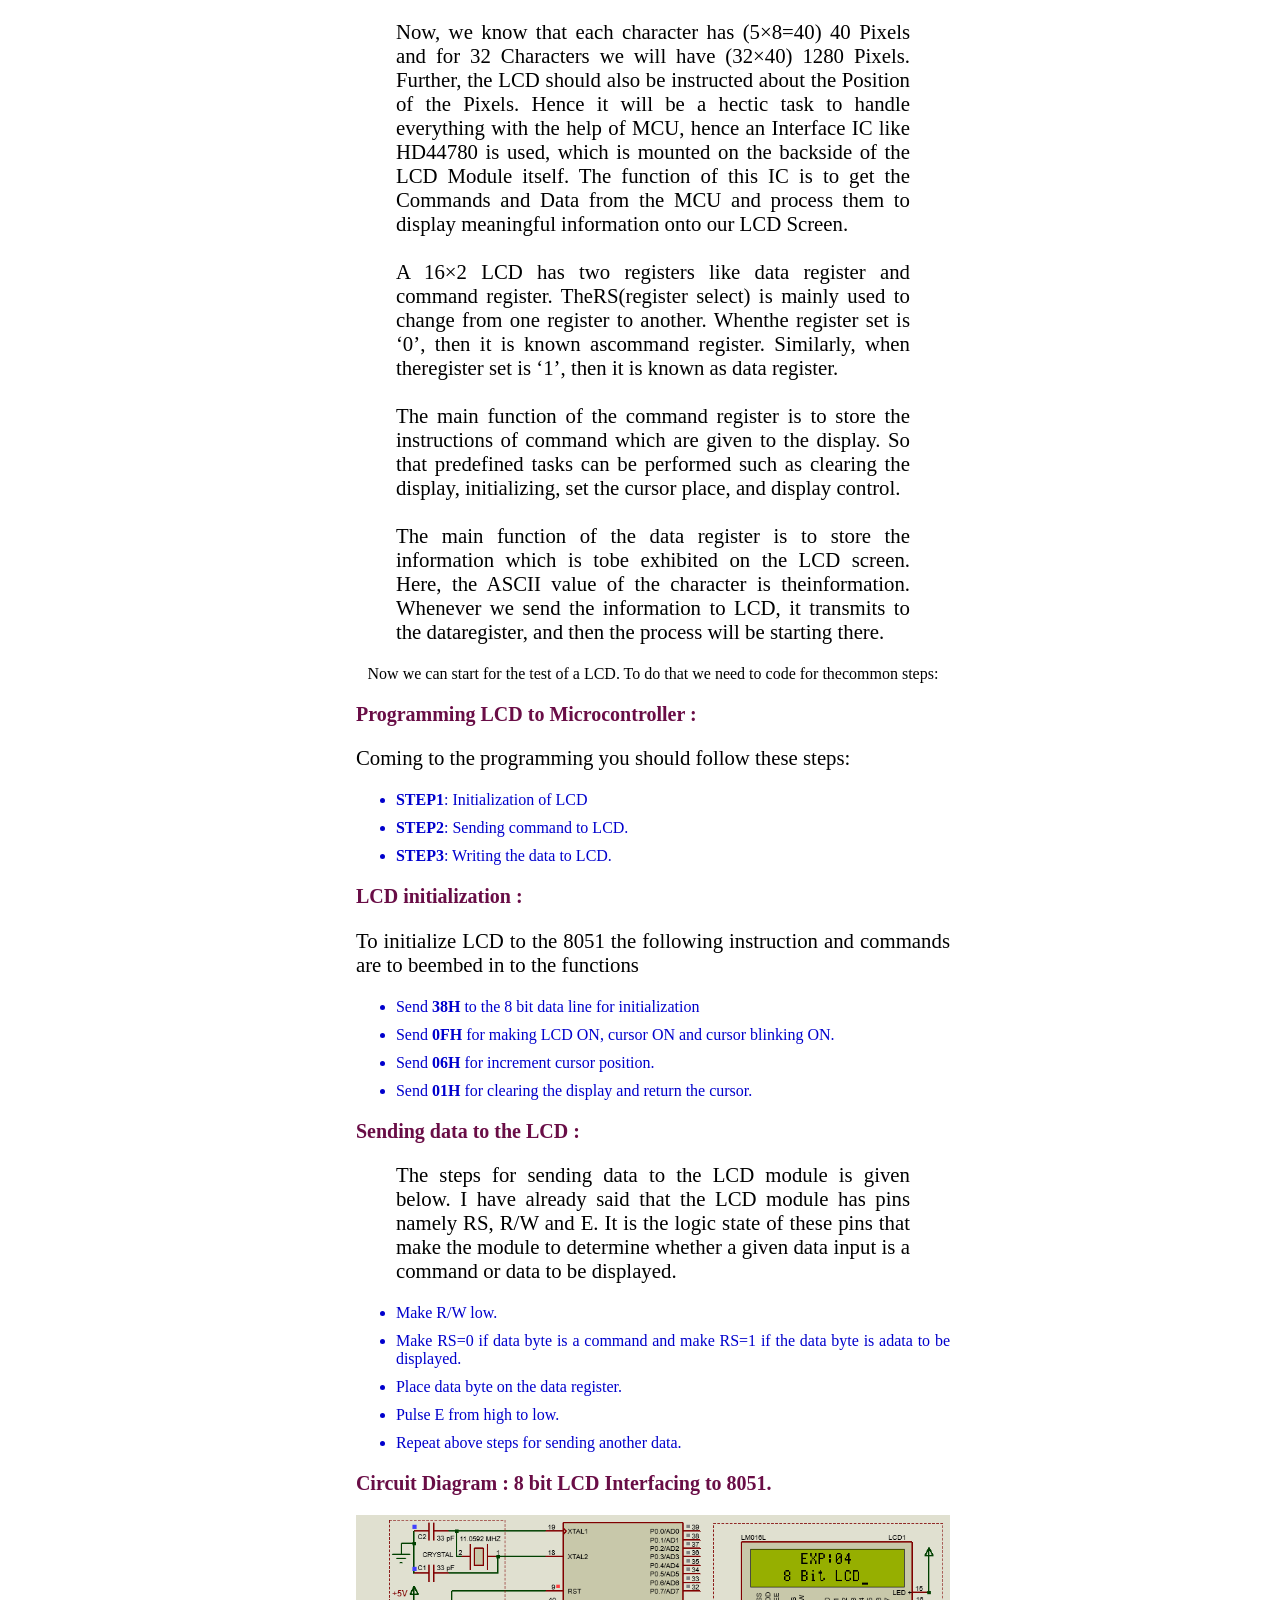
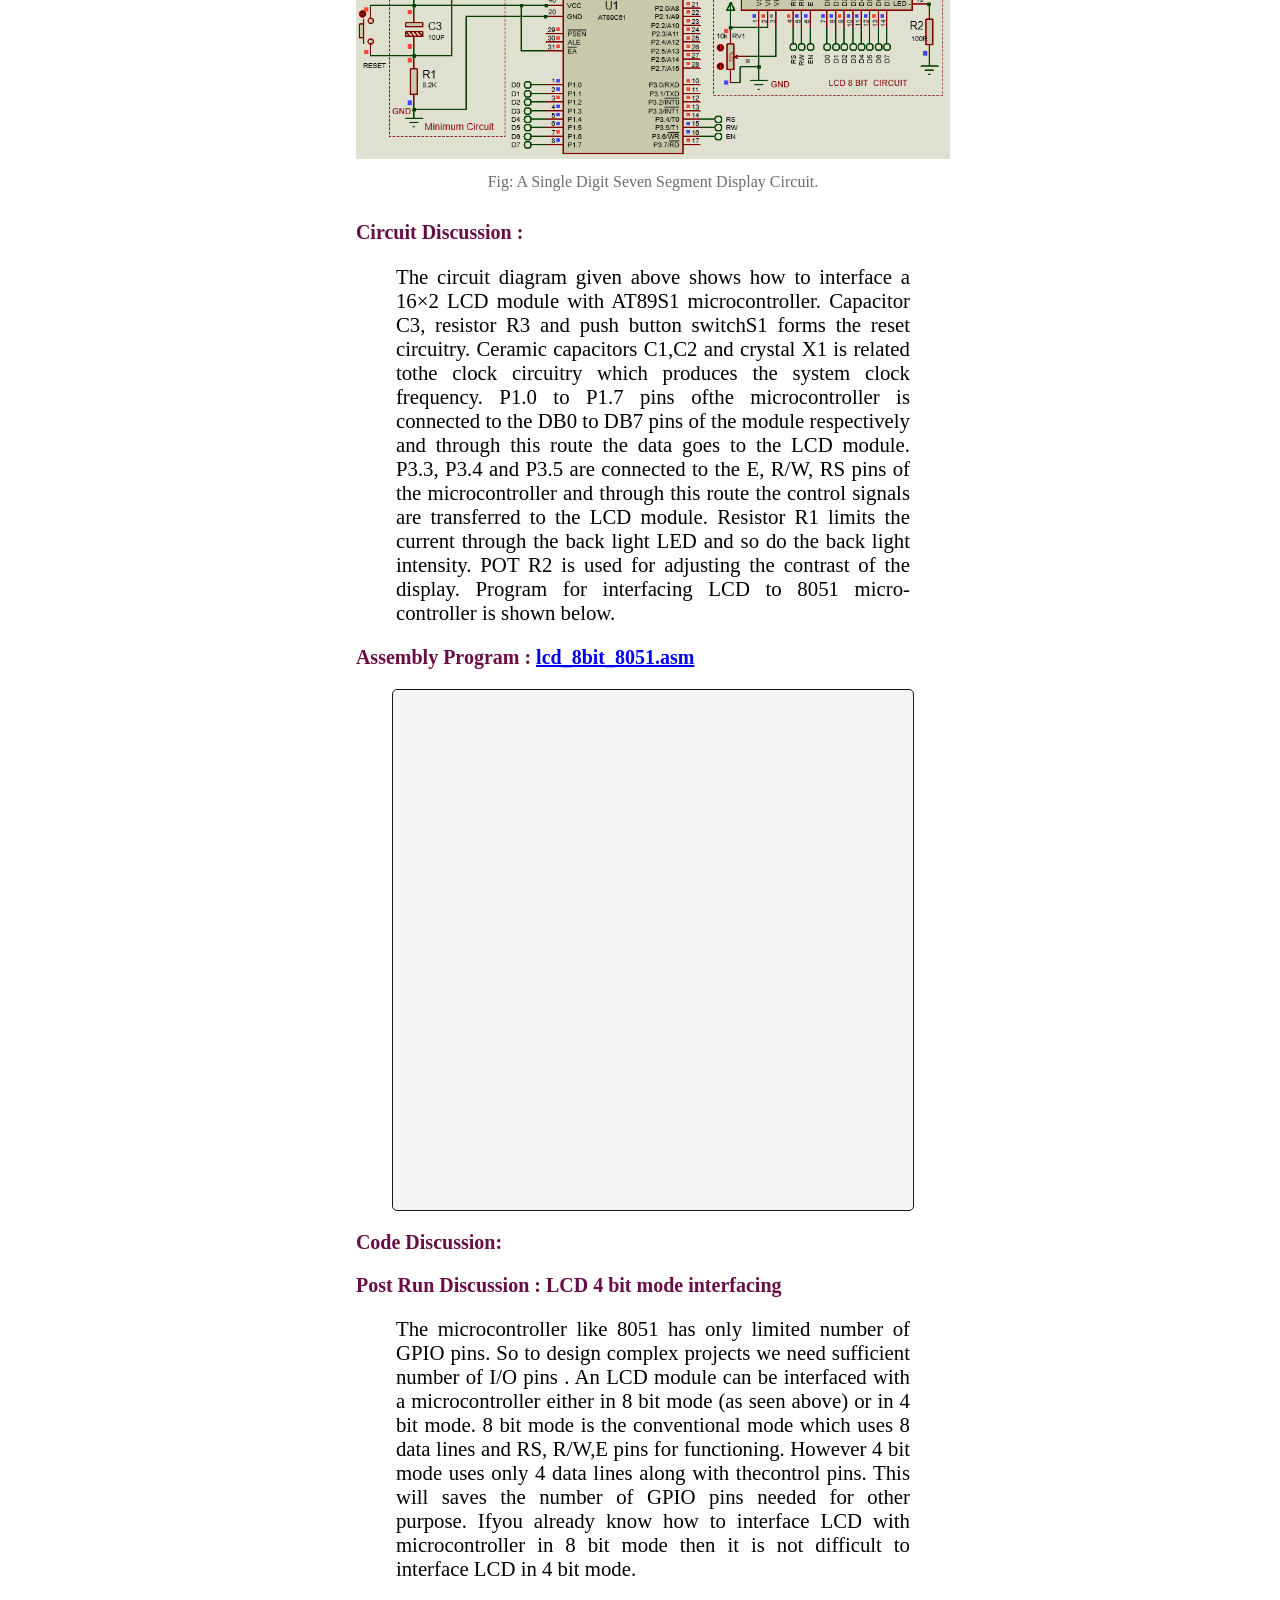
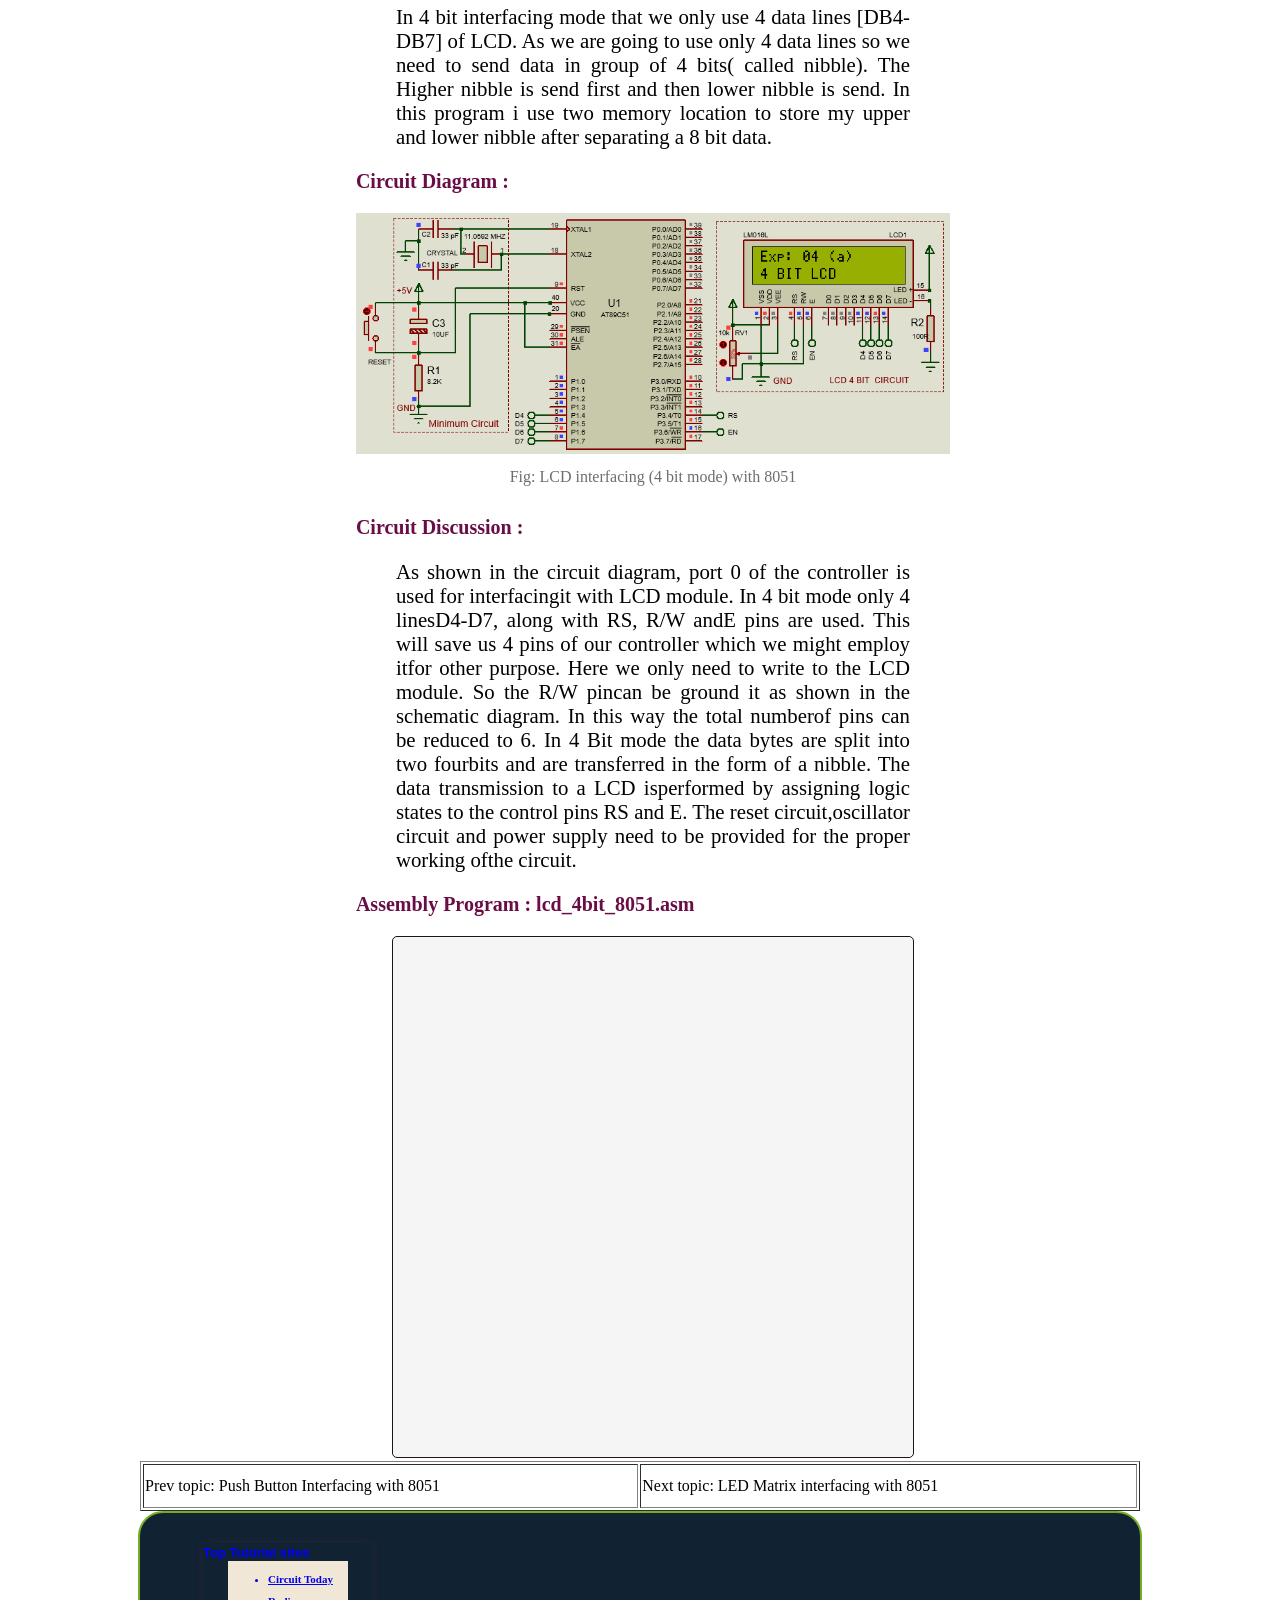
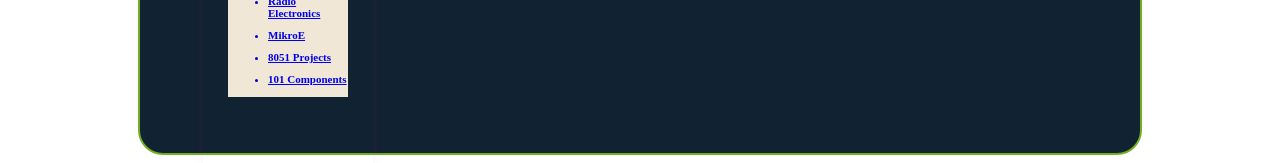
==== commit fca37880: "Update index.html" ====
--- a/index.html
+++ b/index.html
@@ -272,7 +272,7 @@
 
 	  <td valign=top>
 		
-      <div id=box_this_lesson>
+      <div class="box_this_lesson">
         <h3>This lesson includes:</h3>
         <ol>
           <li>Introduction</li>
@@ -293,7 +293,7 @@
             </iframe>
       </div>
 
-      <div id="box_this_lesson">
+      <div class="box_this_lesson">
           <h3>Important Downloads</h3>
           <ol class="inside">
             <li>Proteus 8.7</li>
@@ -303,7 +303,7 @@
       </div>
 
 
-      <div id="box_this_lesson">
+      <div class="box_this_lesson">
           <span><b>Lesson Contents</b></span>
           <ol>
               <li>Circuit Diagram (Proteus)</li>
--- a/assets/css/style.css
+++ b/assets/css/style.css
@@ -20,8 +20,7 @@
     }
 
 img {
-    width: 100%;
-    height: 100%;
+    width: 100%; height: 100%;
   }
 
 p{
@@ -29,25 +28,24 @@
     font-size: 130%;
     font-family:verdana;
   }  
-  
+
+ul{
+    text-align: justify;
+    font-size: 100%;
+    font-family:cursive;
+    color: mediumblue;
+  }  
+
+li{
+  margin: 10px 0;
+  }  
+
+
 #header_common{
     width:1000px; height:150px; 
     margin-left: auto ; margin-right: auto ; 
     background-color:#FFEEDD;
   }
-
-
-
-
-#footer_common{
-    width:960px; height:200px;
-    margin-left: auto ; margin-right: auto ; 
-    border-radius: 25px; border: 2px solid #73AD21;
-    padding: 20px;
-    background-color:#112233;
-  }
-
-
 
 #topic_container{
 	  width:960px; height:auto; 
@@ -57,8 +55,6 @@
 	  border-radius: 15px;
 	  border: 1px solid #73AD21;
   }
-
-
 
 #proj_lst_cont {
     width: 175px; height: auto;
@@ -71,17 +67,16 @@
 
 .vdo_lst_cont {
     width: 160px; height: auto;
-    border-radius: 25px;
+    border-radius: 15px;
     border: 2px solid #73AD21;
     padding: 5px;
     margin-top: 10px;
+    margin-bottom: 10px;
   }
-
 
 .box_ckt_diag {
     width: 100%; height: auto;
     margin: auto;
-/*		border: 2px dashed #f7a239; */
   }
 
 .prog_cont{
@@ -100,92 +95,26 @@
     color: rgb(112, 108, 108);
   }
 
-
 .box {
-    width: 40%;
-    height: auto;
+    width: 40%; height: auto;
   }
 
 .box_50 {
-    width: 50%;
-    height: auto;
+    width: 50%; height: auto;
   }
 .box_70 {
-    width: 70%;
-    height: auto;
+    width: 70%; height: auto;
   }
 
 .box_80 {
-    width: 80%;
-    height: auto;
+    width: 80%; height: auto;
   }
 
-
-.surveyorderedlist{
-    ol{
-        list-style-position: outside;
-    }
-    li{
-        margin-bottom:5px;
-        margin-left:40px;
-        padding-left:8px;
-    }
-  }
-
-
-  .inside {
+.inside {
     list-style-position: inside;
     list-style-type: square;
   }
   
-  .outside {
-    list-style-position: outside;
-    list-style-type: circle;
-  }
-
-
-
-
-#box_this_lesson {
-    width: 100%;
-    height: 250px;
-    background-color:#3399ff;
-  }
-
-
-
-
-
-#larger_cont{
-    width: 80%; height: 5300px;
-    border: 1px solid #758461;
-    color: rgb(5, 8, 51);
-    padding: 0;
-    background-color: white;
-  }
-
-#left_cont{
-    width: 20%; height: auto;
-    background-color: white;
-    padding: auto;
-    float: left;
-  }
-
-#midle_cont{
-    width: 50%; height: auto;
-    border: 1px solid #758461;
-    background-color: white;
-    padding: 10px;
-    float: left;
-  }
-
-#right_cont{
-    width: 25%; height: 2500px;
-    border: 1px solid #758461;
-    background-color: white;
-    padding: 10px;
-    float: left;
-  }
 
 #exp_lst_cont {
     width: 175px; height: auto;
@@ -193,62 +122,40 @@
     border: 2px solid #73AD21;
     padding: 10px;
   }
+  
+.box_this_lesson {
+  width: 160px; height: auto;
+  border-radius: 15px;
+  border: 2px solid #543c97;
+  padding: 5px;
+  margin-bottom: 10px;
+}
+ 
+#navcontainer{
+    background: #f0e7d7;
+    width: 120px;
+    margin: 0 auto;
+    padding: .1em 0;
     
+    font-family: georgia, serif;
+    font-size: 11px;
+    text-align: center;
+  }
+  
 
-#vdo_lst_cont {
-    width: 235px; height: auto;
-    border-radius: 25px;
-    border: 2px solid #73AD21;
-    padding: 10px;
-    margin-top: 10px;
+
+
+#footer_common{
+    width:960px; height:200px;
+    margin-left: auto ; margin-right: auto ; 
+    border-radius: 25px; border: 2px solid #73AD21;
+    padding: 20px;
+    background-color:#112233;
   }
 
-
-  #navcontainer
-  {
-  background: #f0e7d7;
-  width: 120px;
-  margin: 0 auto;
-  padding: .1em 0;
-  
-  font-family: georgia, serif;
-  font-size: 11px;
-  text-align: center;
-  }
-  
-/*====================================================================================================*/
+  /*====================================================================================================*/
 #wrp_prj_footer{width: 1000px; height: 250px;  margin-top: 50px ; margin-bottom: 50px ; margin-left: auto ; margin-right: auto ; border-top: 3px solid #888888;}
 /*++++++++++++++++++++++++++++++++++++++++++++++++++++++++++++++++++++++++++++++++++++++++++++++++++++*/
     .prj_footer_cell{width: 170px; height: 220px;  margin-left: 43px;  margin-top: 10px; ;  float: left; box-shadow: 0px 0px 9px rgba(200,70,100,0.1);}
 /*====================================================================================================*/
   
-ul#navlist
-{
-text-align: left;
-list-style: none;
-padding: 0;
-
-width: 90%;
-}
-  ul#navlist li
-  {
-  display: block;
-  margin: 0;
-  padding: 0;
-  }
-
-  ul#navlist li a
-  {
-  display: block;
-  width: 100%;
-  padding: 0.2em 0 0.2em 1em;
-  border-width: 1px;
-  border-color: #ffe #aaab9c #ccc #fff;
-  border-style: solid;
-  color: #777;
-  text-decoration: none;
-  background: #f7f2ea;
-  }
-  
-  #navcontainer>ul#navlist li a { width: auto; }
-  
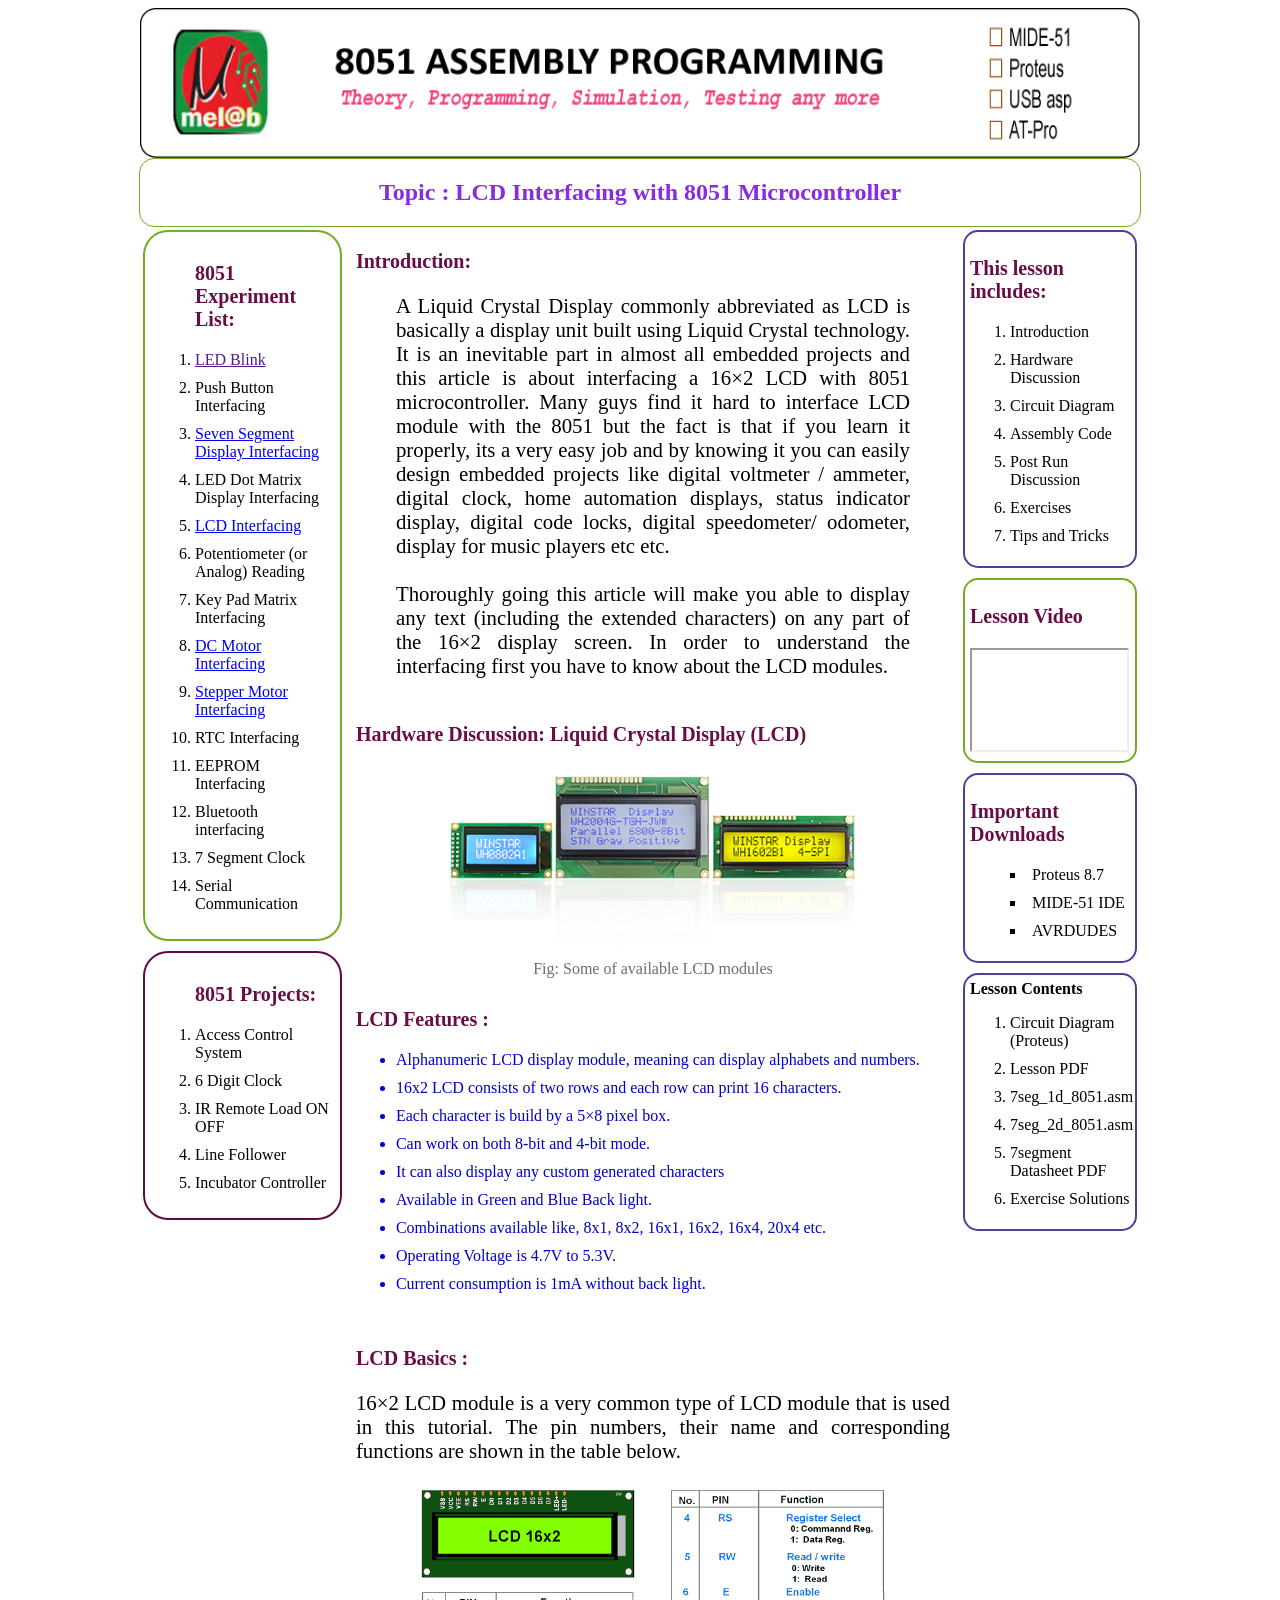
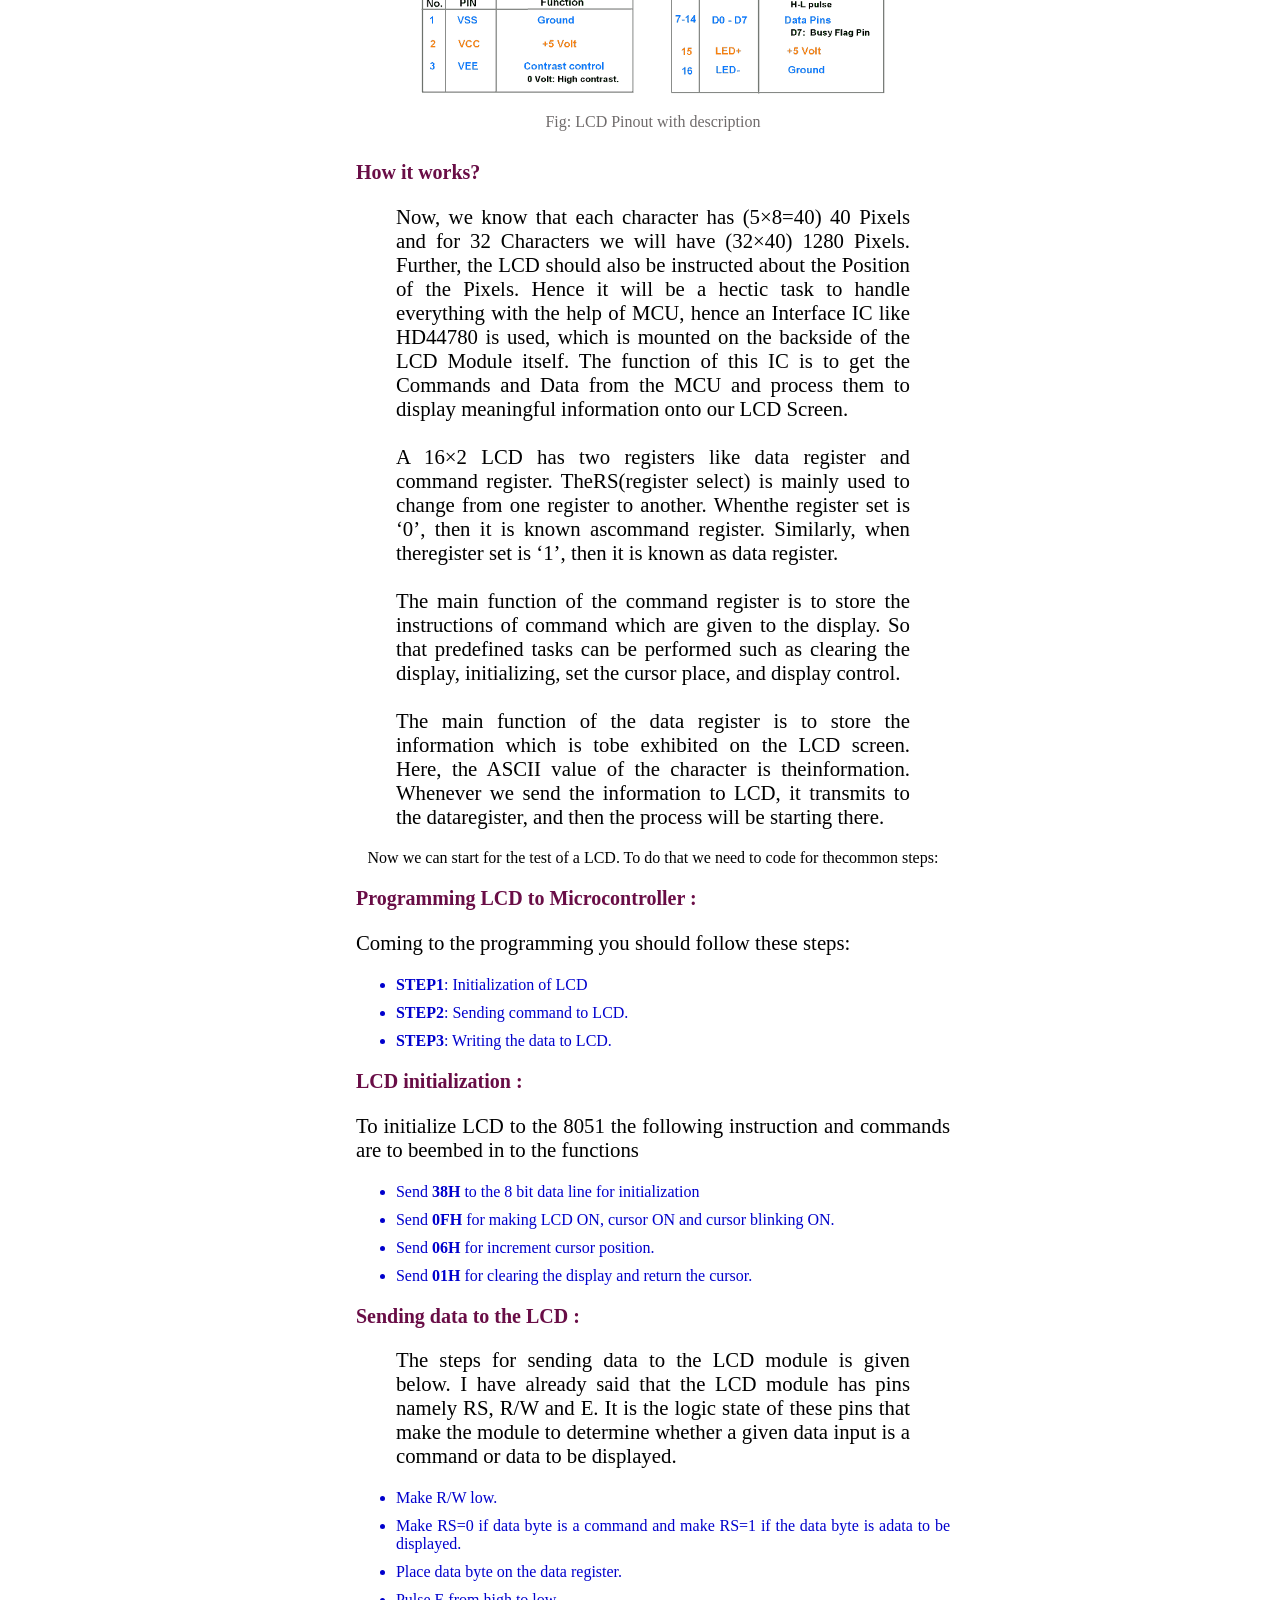
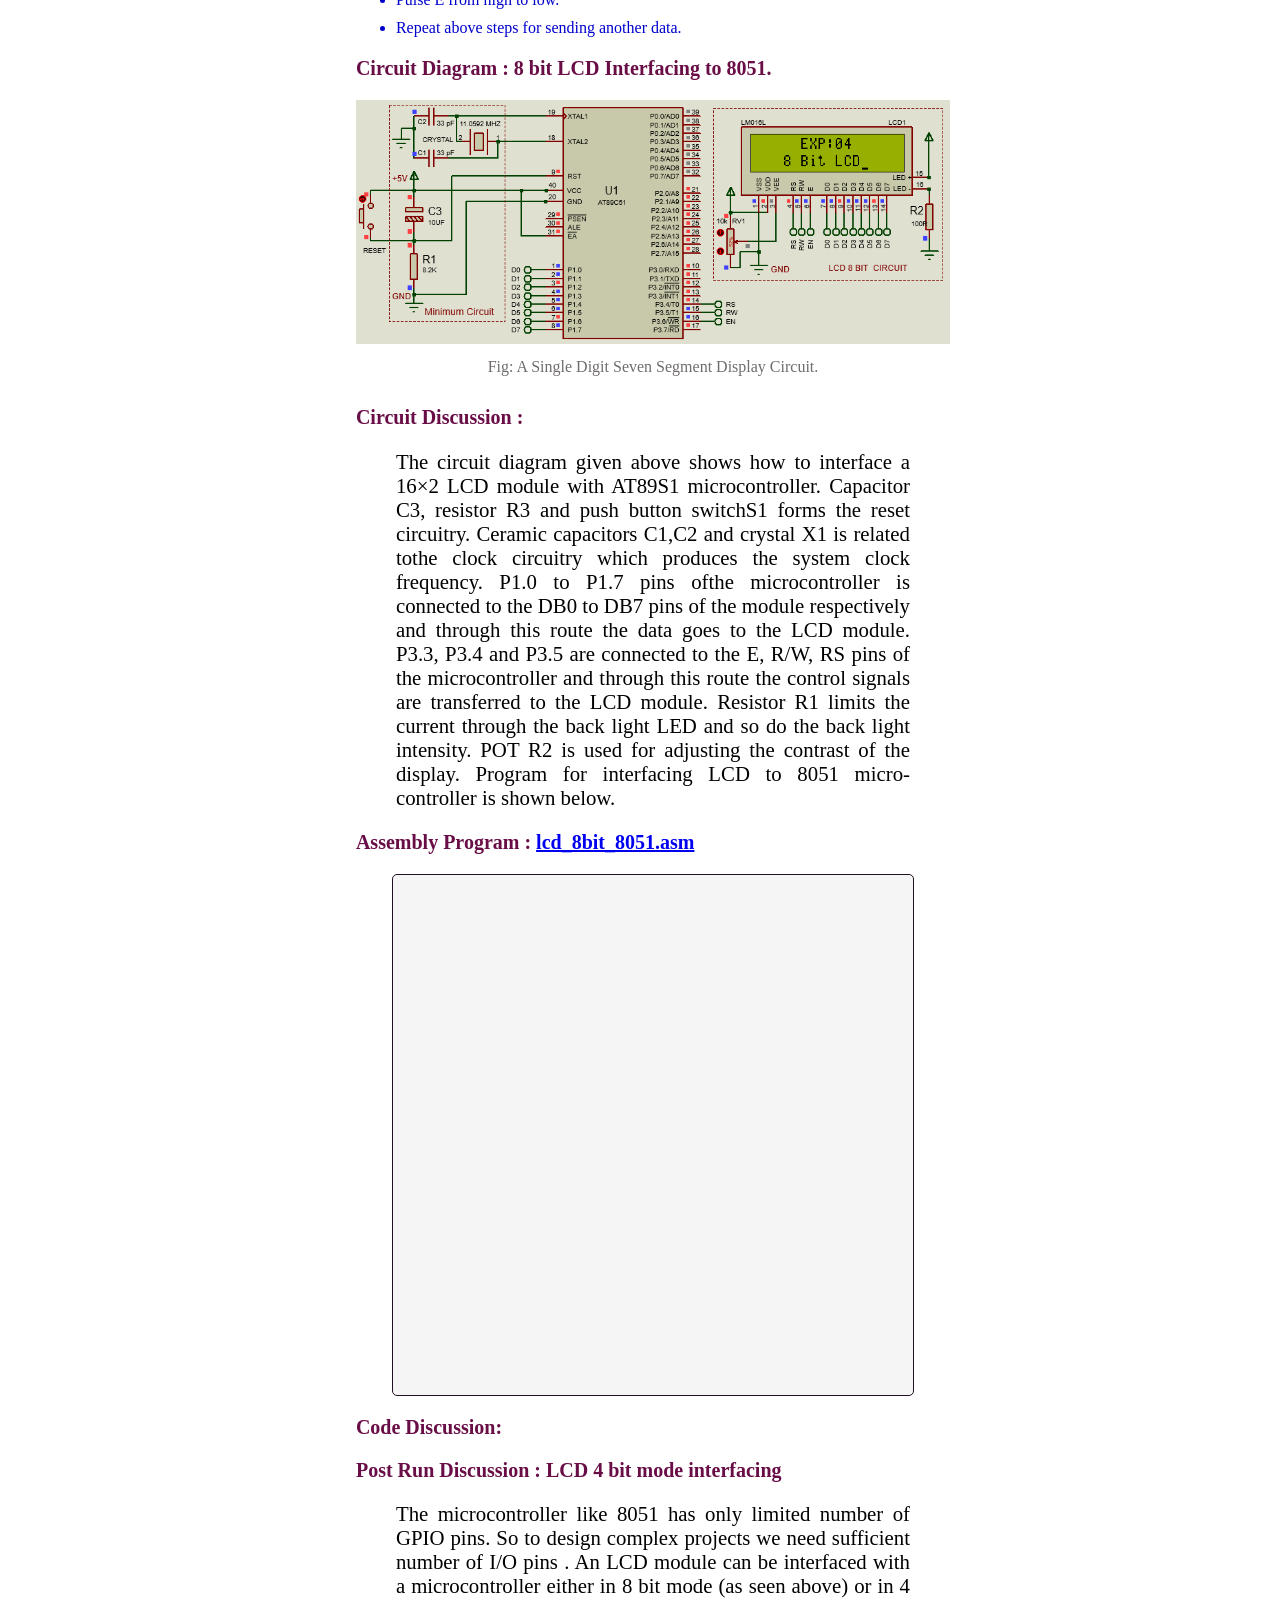
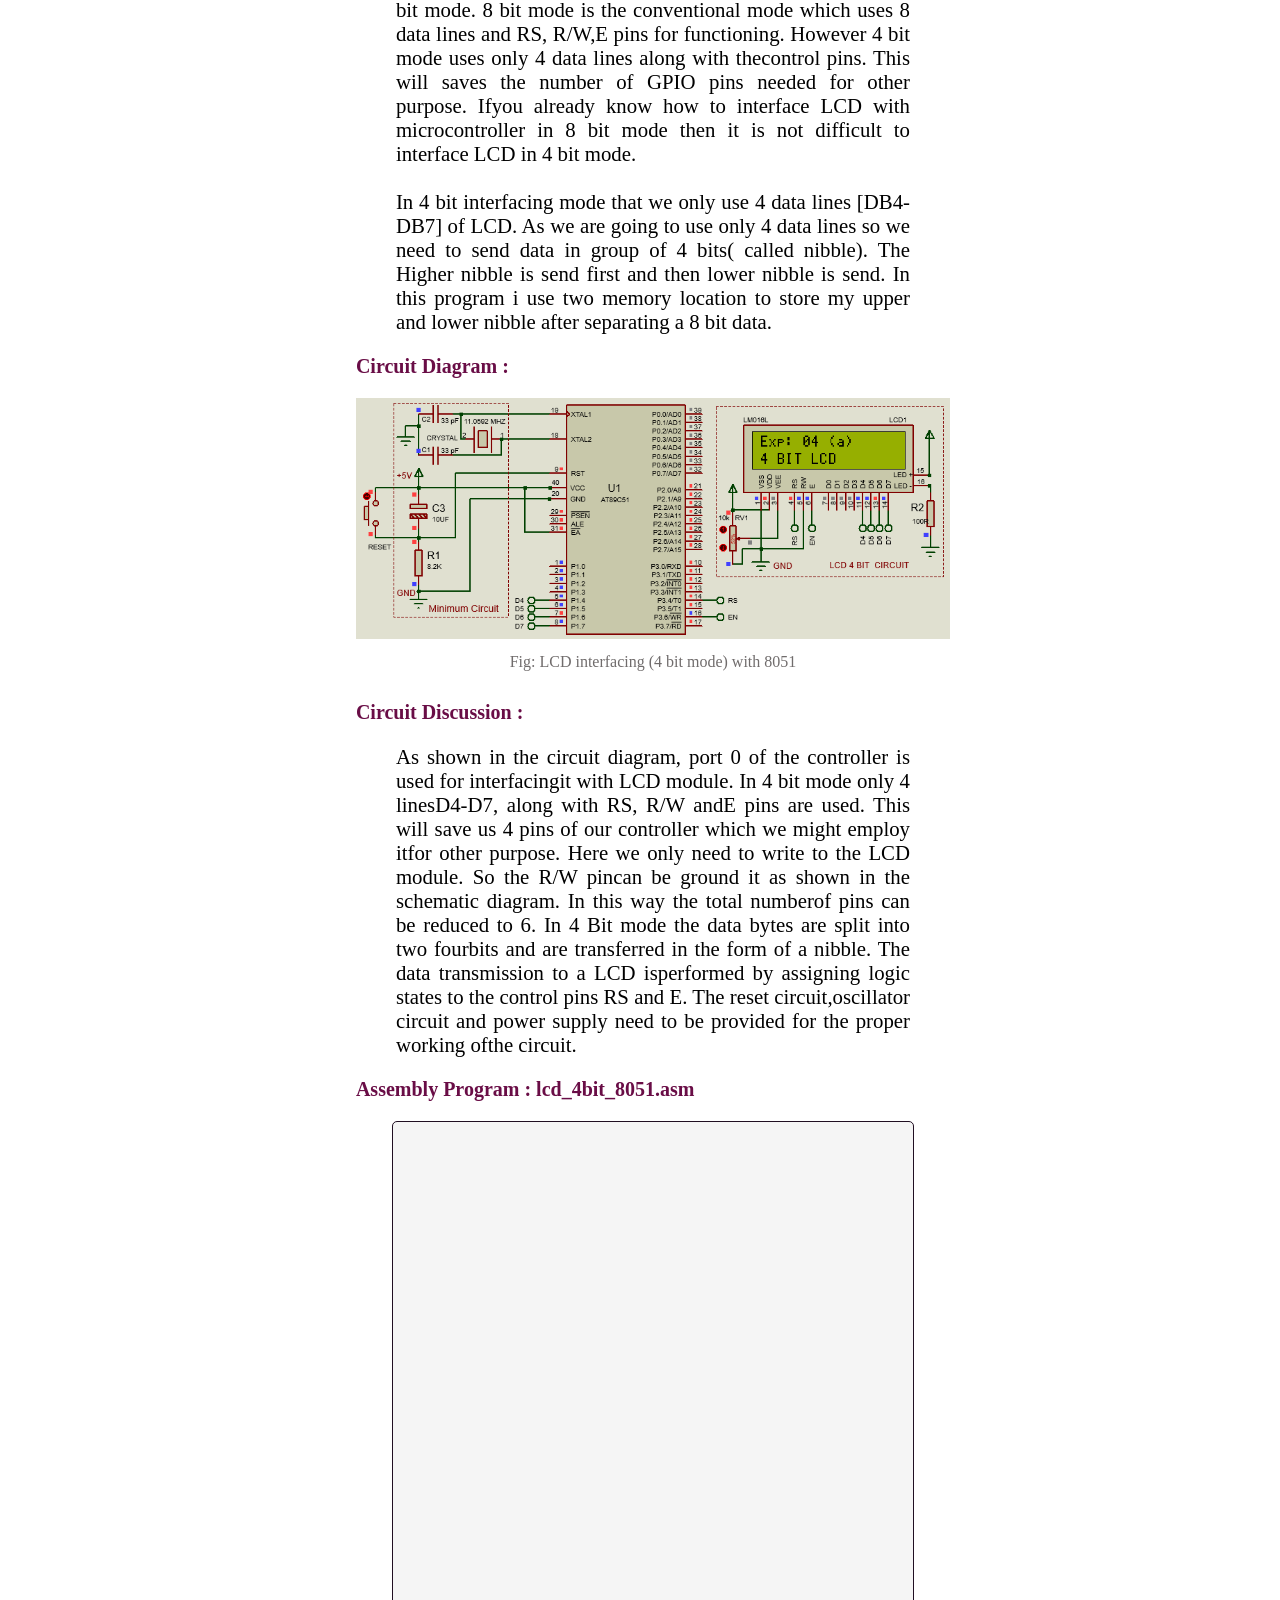
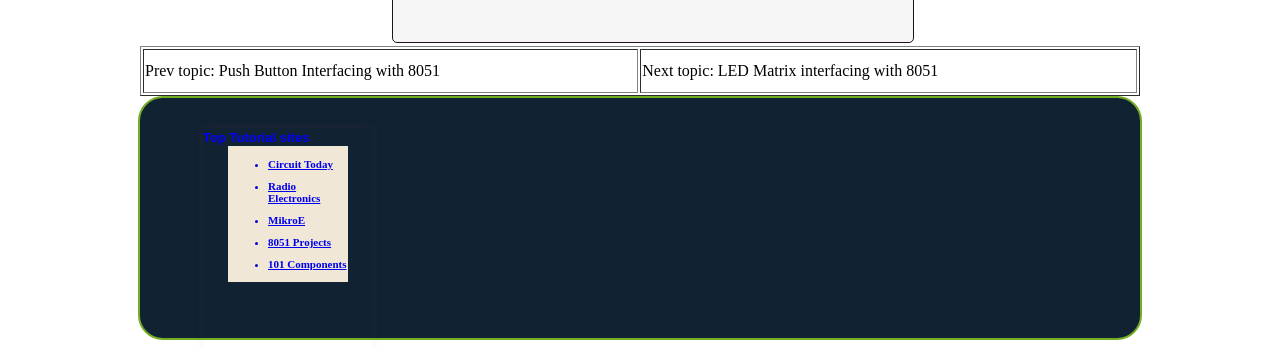
==== commit 442eb781: "Update index.html" ====
--- a/index.html
+++ b/index.html
@@ -80,7 +80,7 @@
 
       <h3>Hardware Discussion: Liquid Crystal Display (LCD)</h3>
 	
-      <div class="box"><img src="assets/images/lcd_models.png"/></div>
+      <div class="box_70"><img src="assets/images/lcd_models.png"/></div>
       <div class="capt_cont">Fig: Some of available LCD modules</div>
 
 
@@ -106,7 +106,7 @@
           numbers, their name and corresponding functions are shown in the table  below.
         </p>
 
-        <div class="box">
+        <div class="box_80">
           <img src="assets/images/LCD_Pinout.png" alt="LCD mdules">
         </div>
         <div class="capt_cont">
--- a/assets/css/style.css
+++ b/assets/css/style.css
@@ -32,7 +32,6 @@
 ul{
     text-align: justify;
     font-size: 100%;
-    font-family:cursive;
     color: mediumblue;
   }  
 
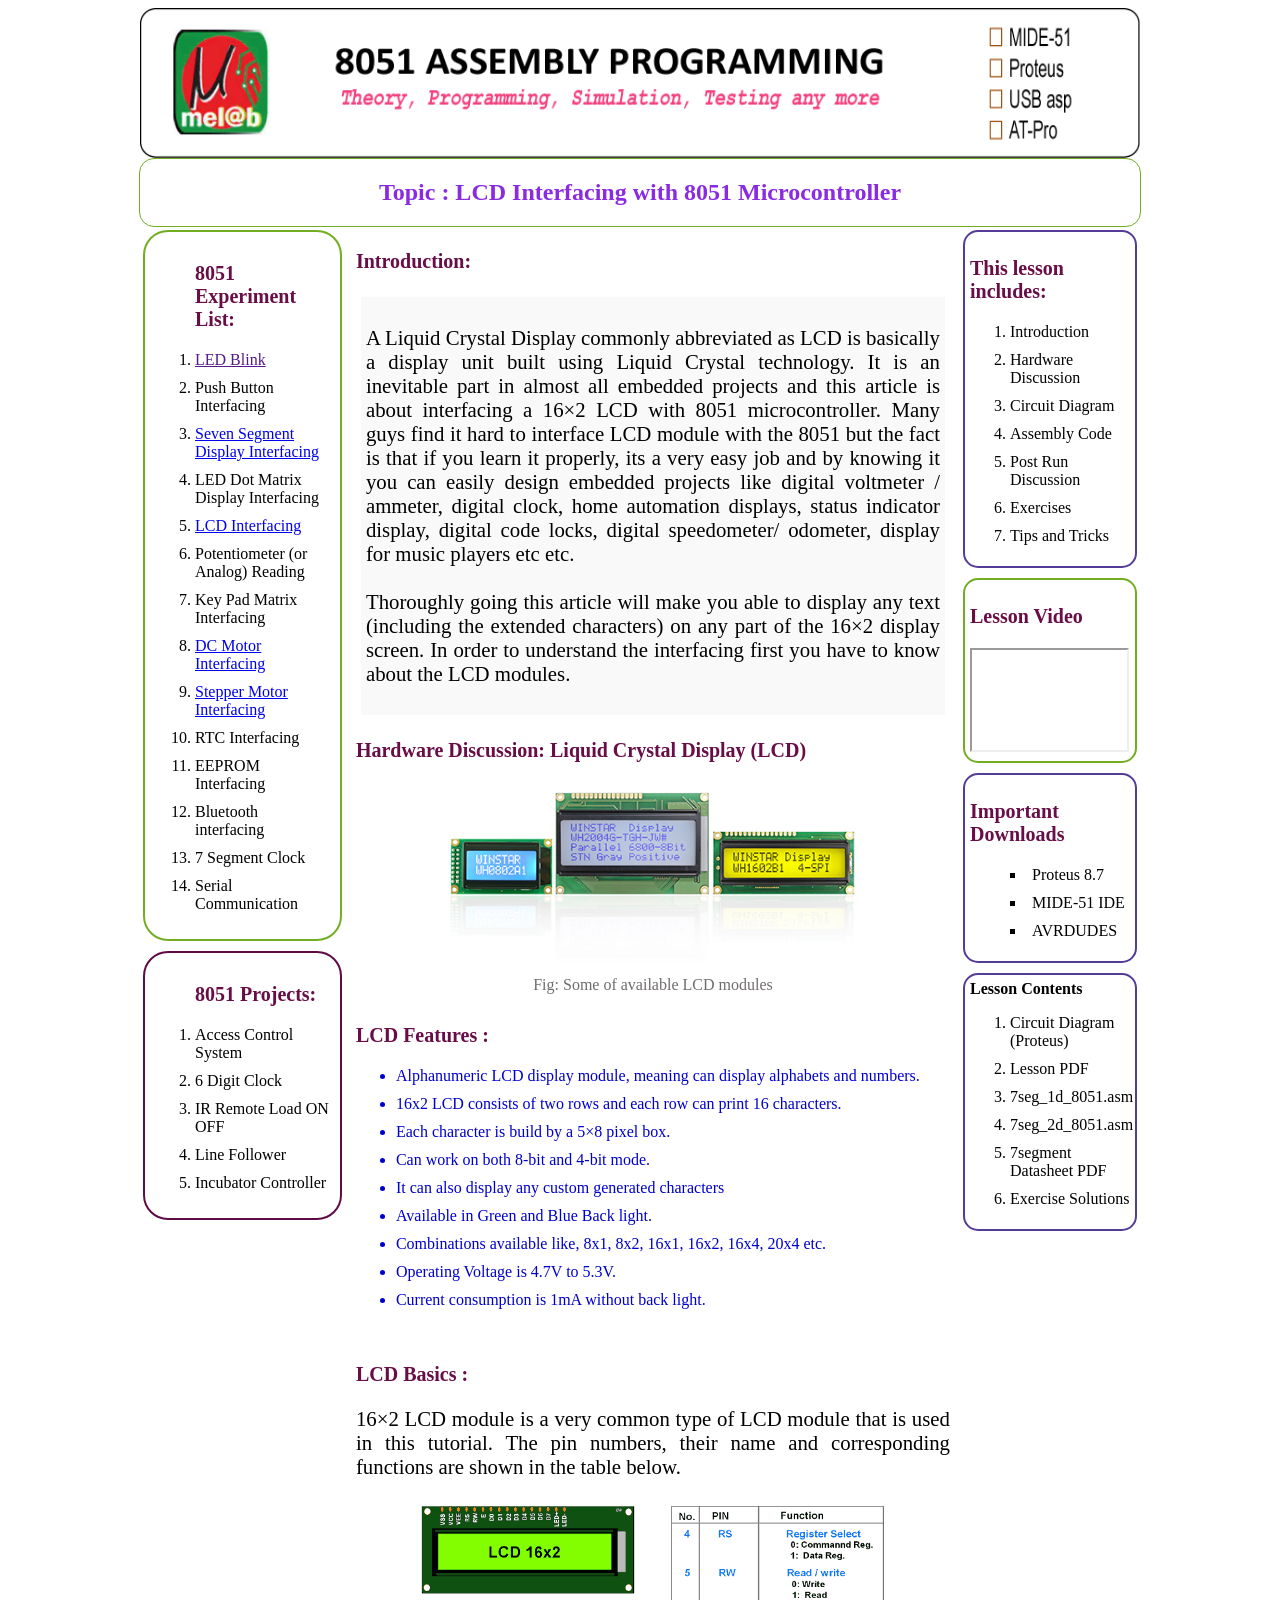
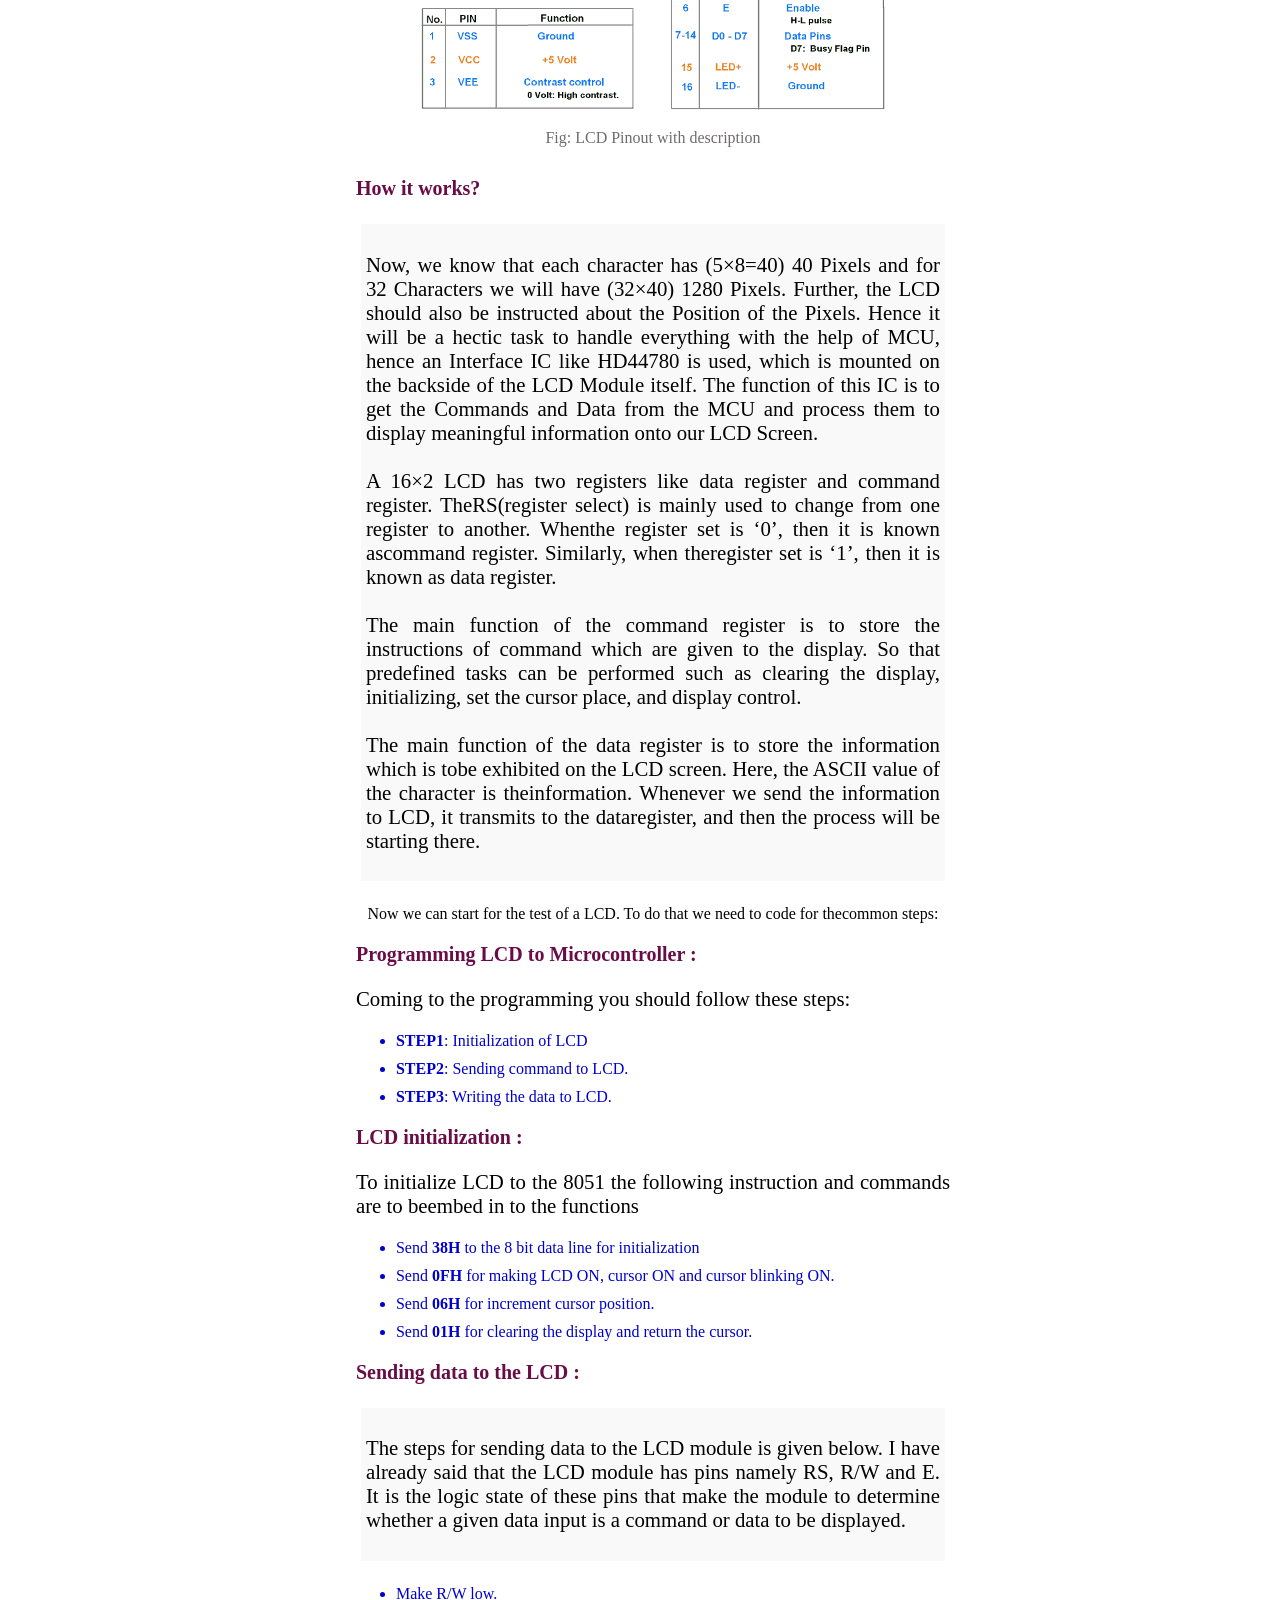
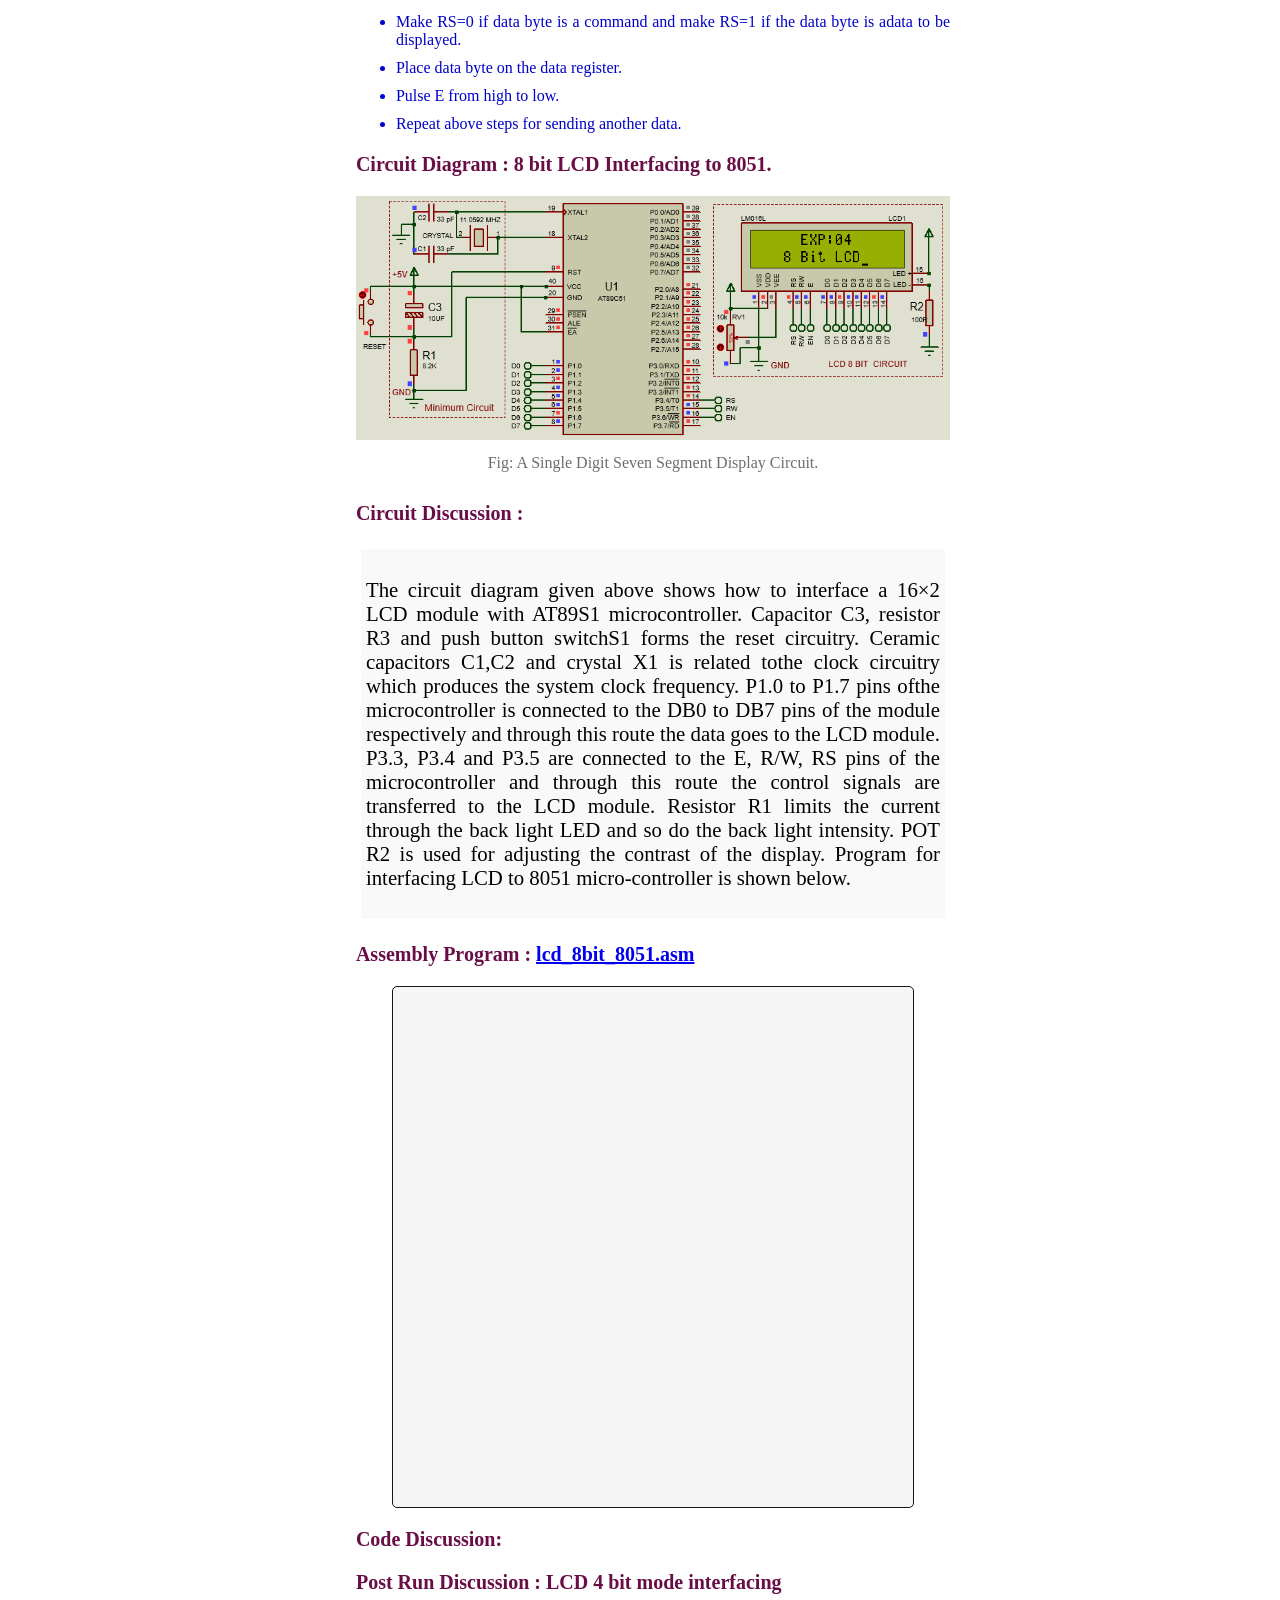
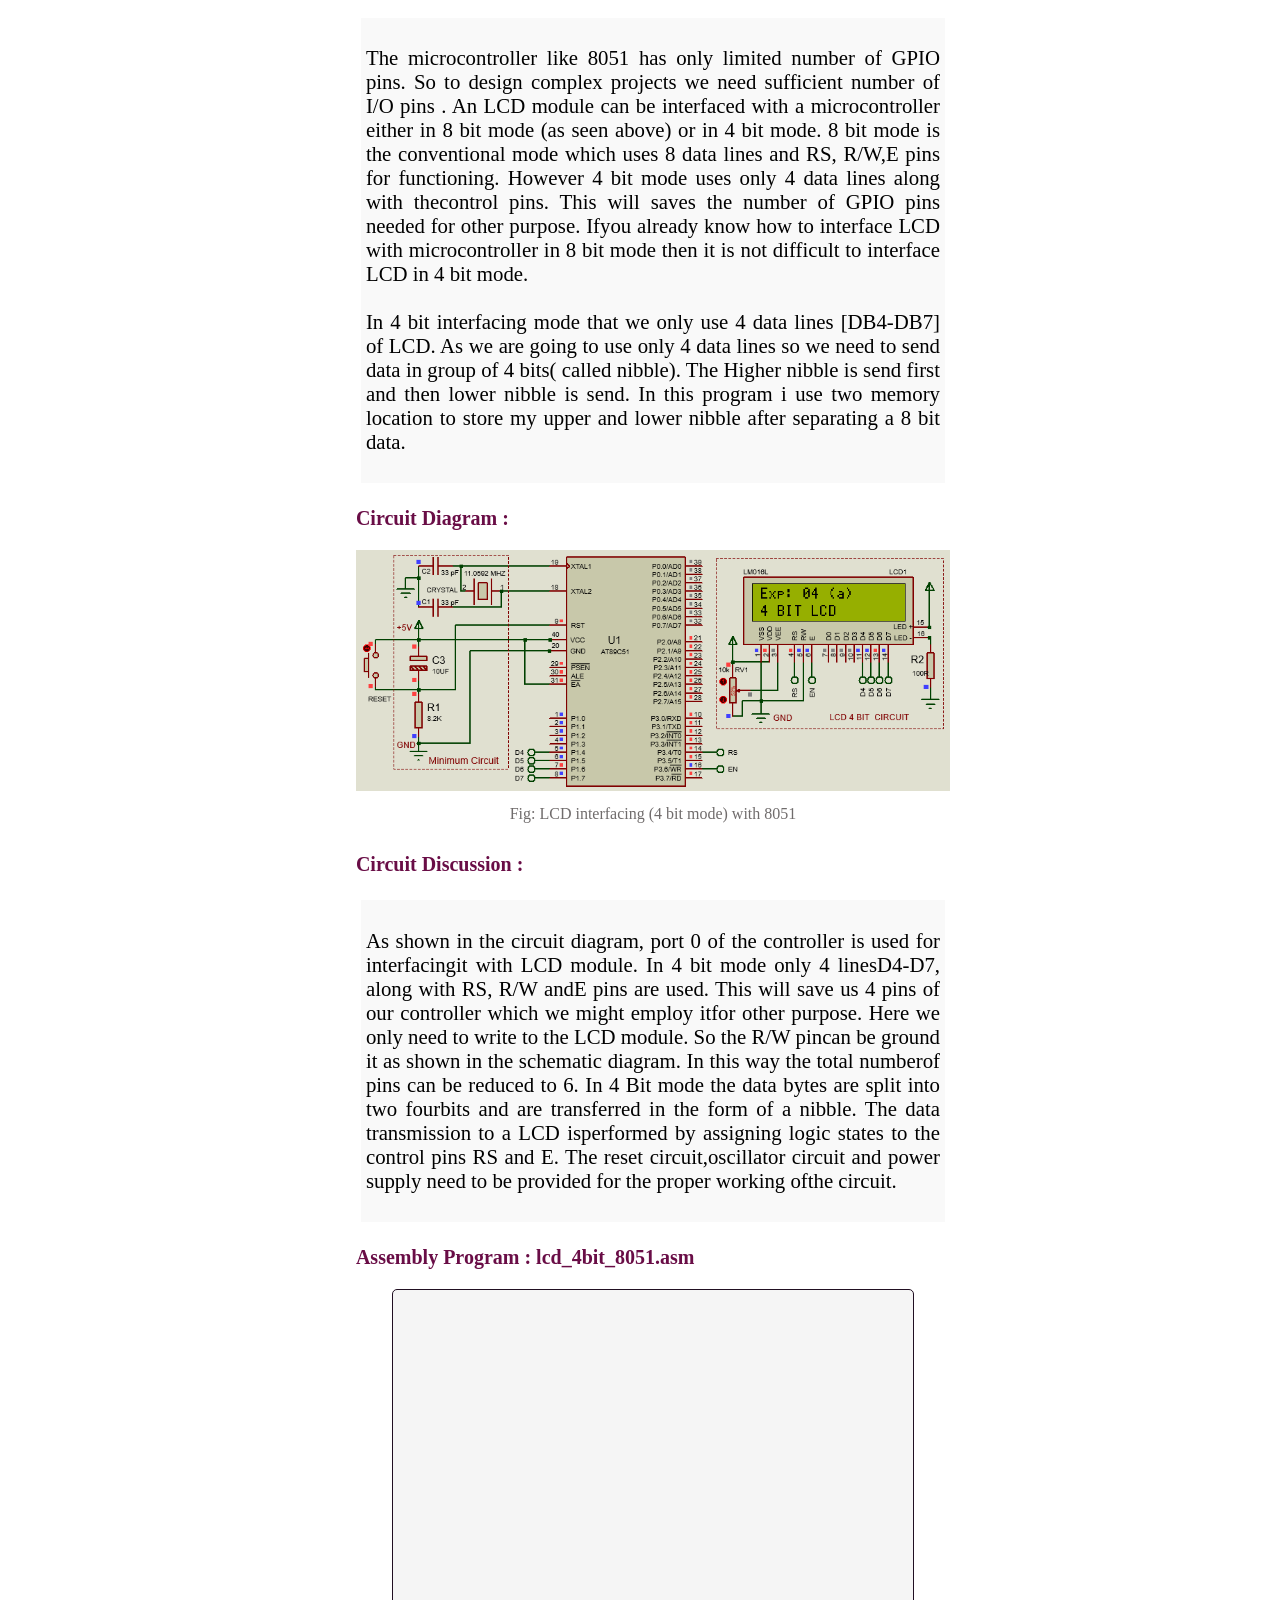
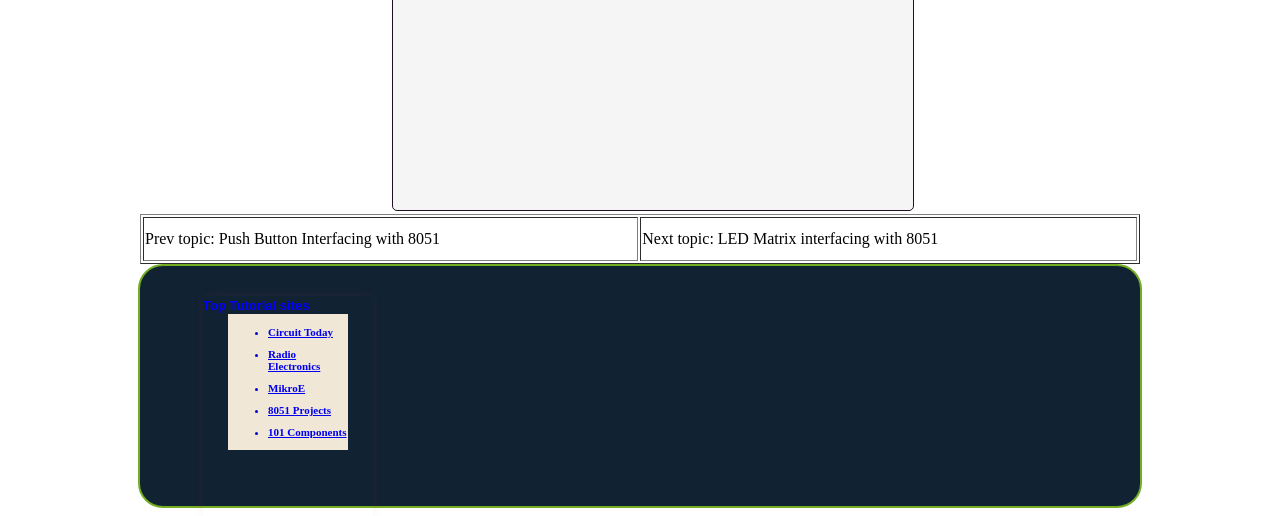
==== commit e97d84d7: "Update index.html" ====
--- a/index.html
+++ b/index.html
@@ -51,7 +51,6 @@
         </div>         
 
     </td>
-
 
 
 	  <td width=600 align=center valign=top style="padding-left: 10px; padding-right: 10px;">
@@ -74,7 +73,6 @@
         text (including the extended characters) on any part of the 16×2 
         display screen. In order to understand the interfacing first you 
         have to know about the LCD modules.
-        <br><br>
 	    </p>
       </blockquote>
 
@@ -82,8 +80,6 @@
 	
       <div class="box_70"><img src="assets/images/lcd_models.png"/></div>
       <div class="capt_cont">Fig: Some of available LCD modules</div>
-
-
 
 
       <h3>LCD Features :</h3>
@@ -112,9 +108,6 @@
         <div class="capt_cont">
           Fig: LCD Pinout with description
         </div>
-
-
-
 
 
         <h3>How it works?</h3>
@@ -166,7 +159,6 @@
           </ul>
 
 
-
           <h3>Sending data to the LCD :</h3>
           <blockquote>
           <p>The steps for sending data to the LCD module is given below. I have 
@@ -190,7 +182,6 @@
 
         <div class="box_ckt_diag"><img src="assets/images/LCD_8B_8051_Ckt.png"/></div>
         <div class="capt_cont">Fig: A Single Digit Seven Segment Display Circuit.</div>
-
 
 
         <h3>Circuit Discussion :</h3>
--- a/assets/css/style.css
+++ b/assets/css/style.css
@@ -38,6 +38,13 @@
 li{
   margin: 10px 0;
   }  
+
+blockquote {
+    background: #f9f9f9;
+    margin: 1.5em 5px;
+    padding: 0.5em 5px;
+    quotes: "\201C""\201D""\2018""\2019";
+  }
 
 
 #header_common{
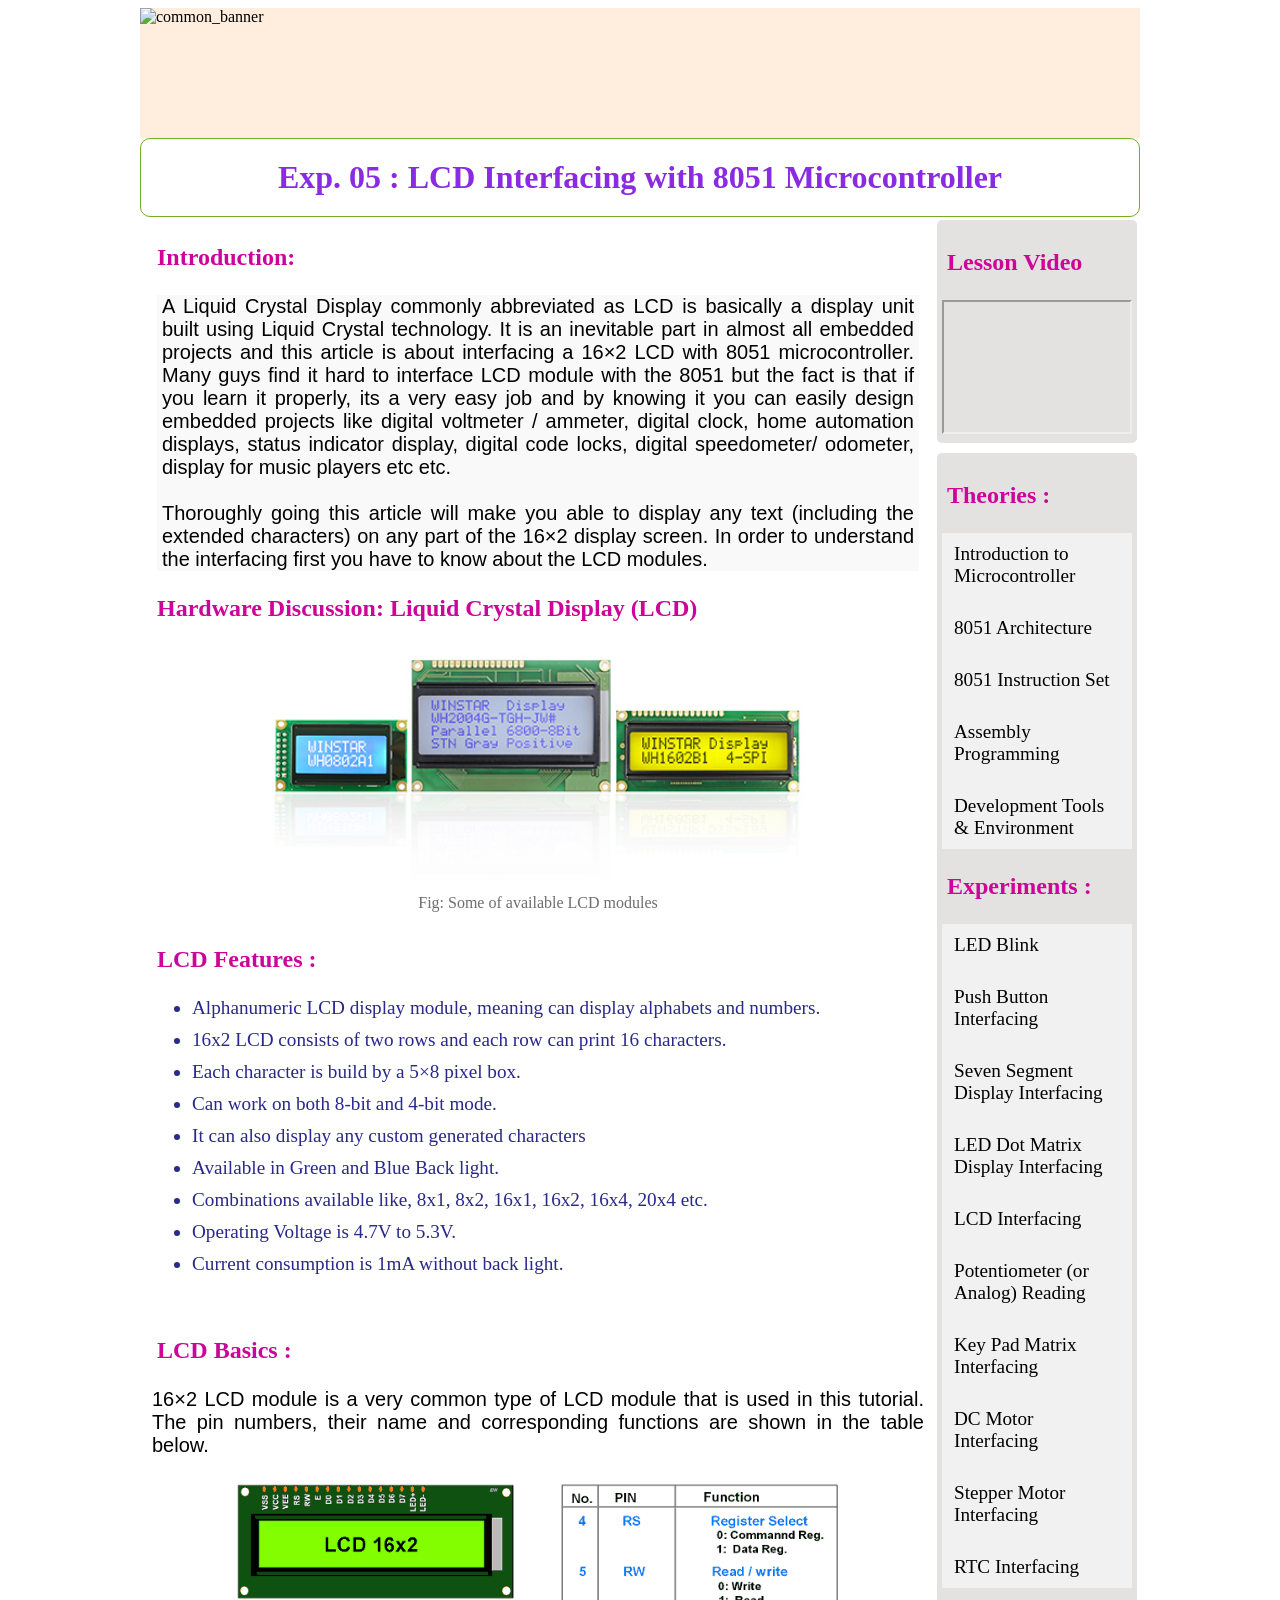
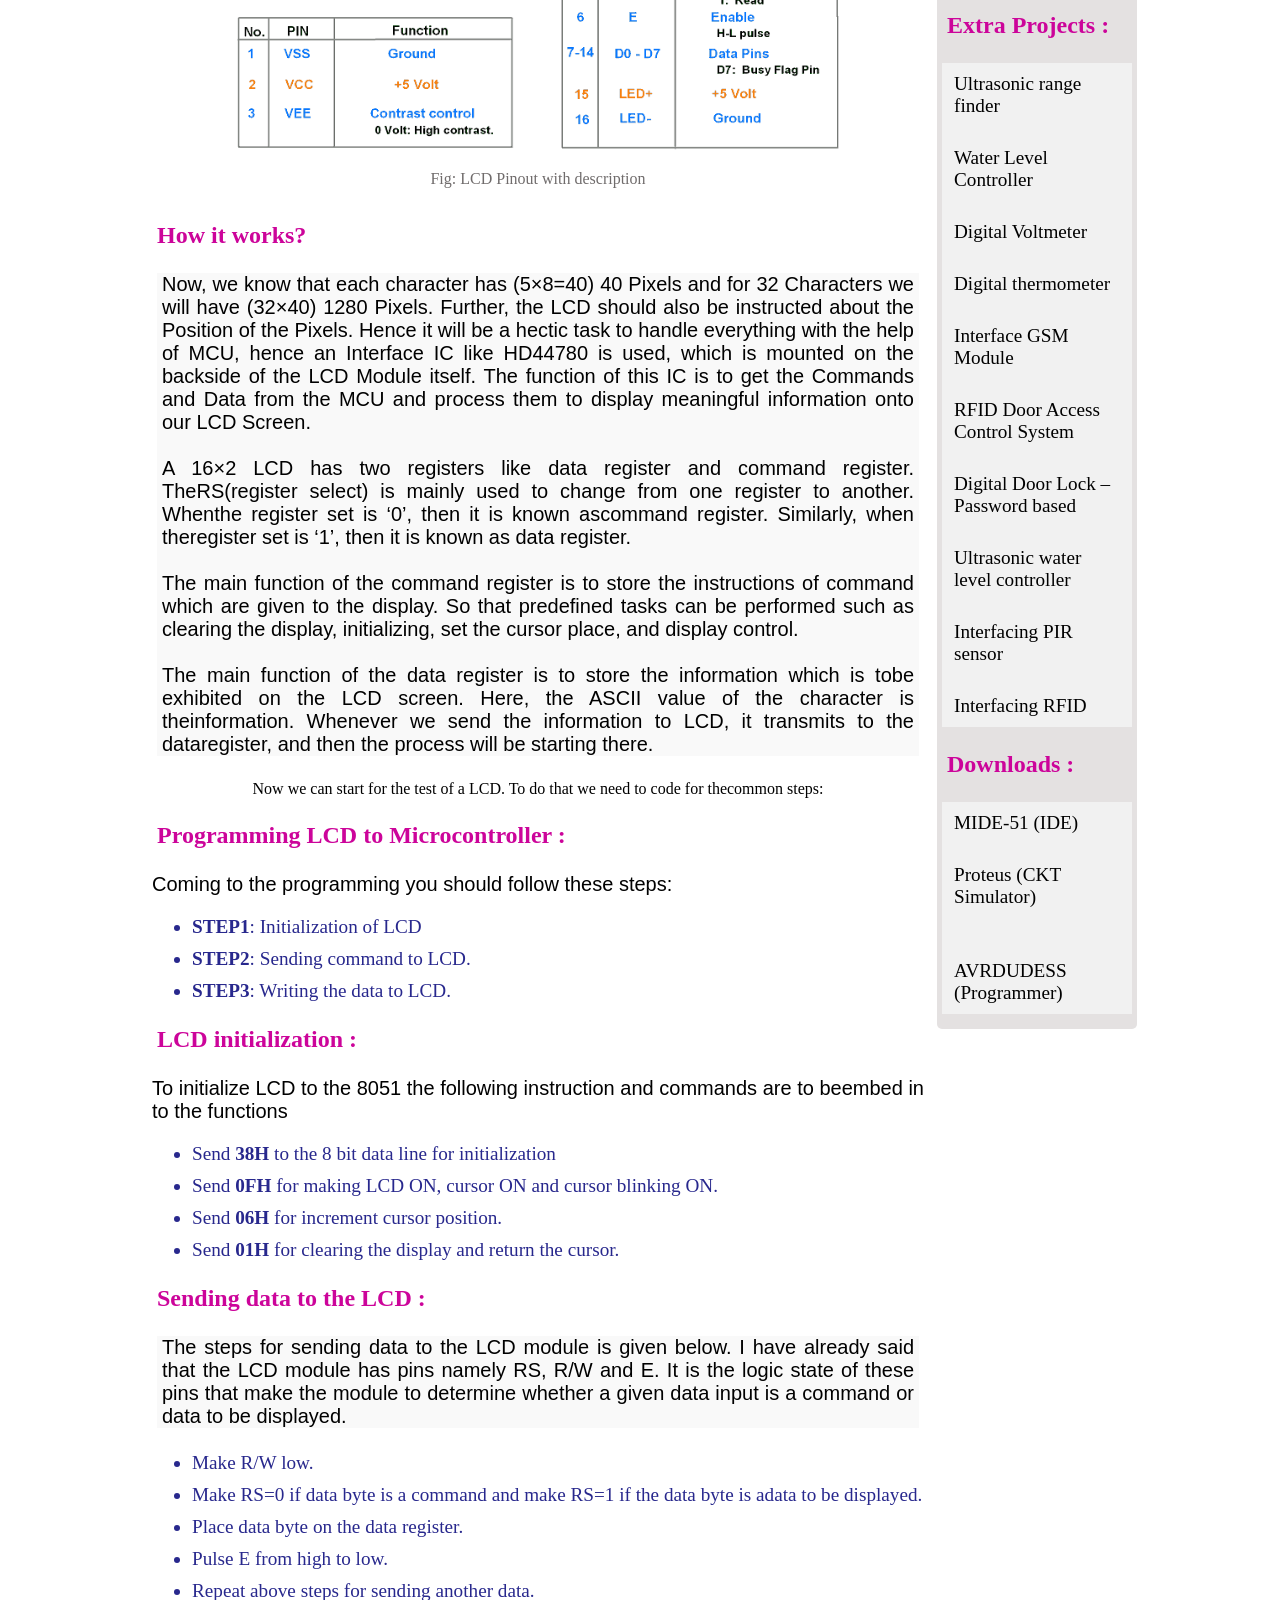
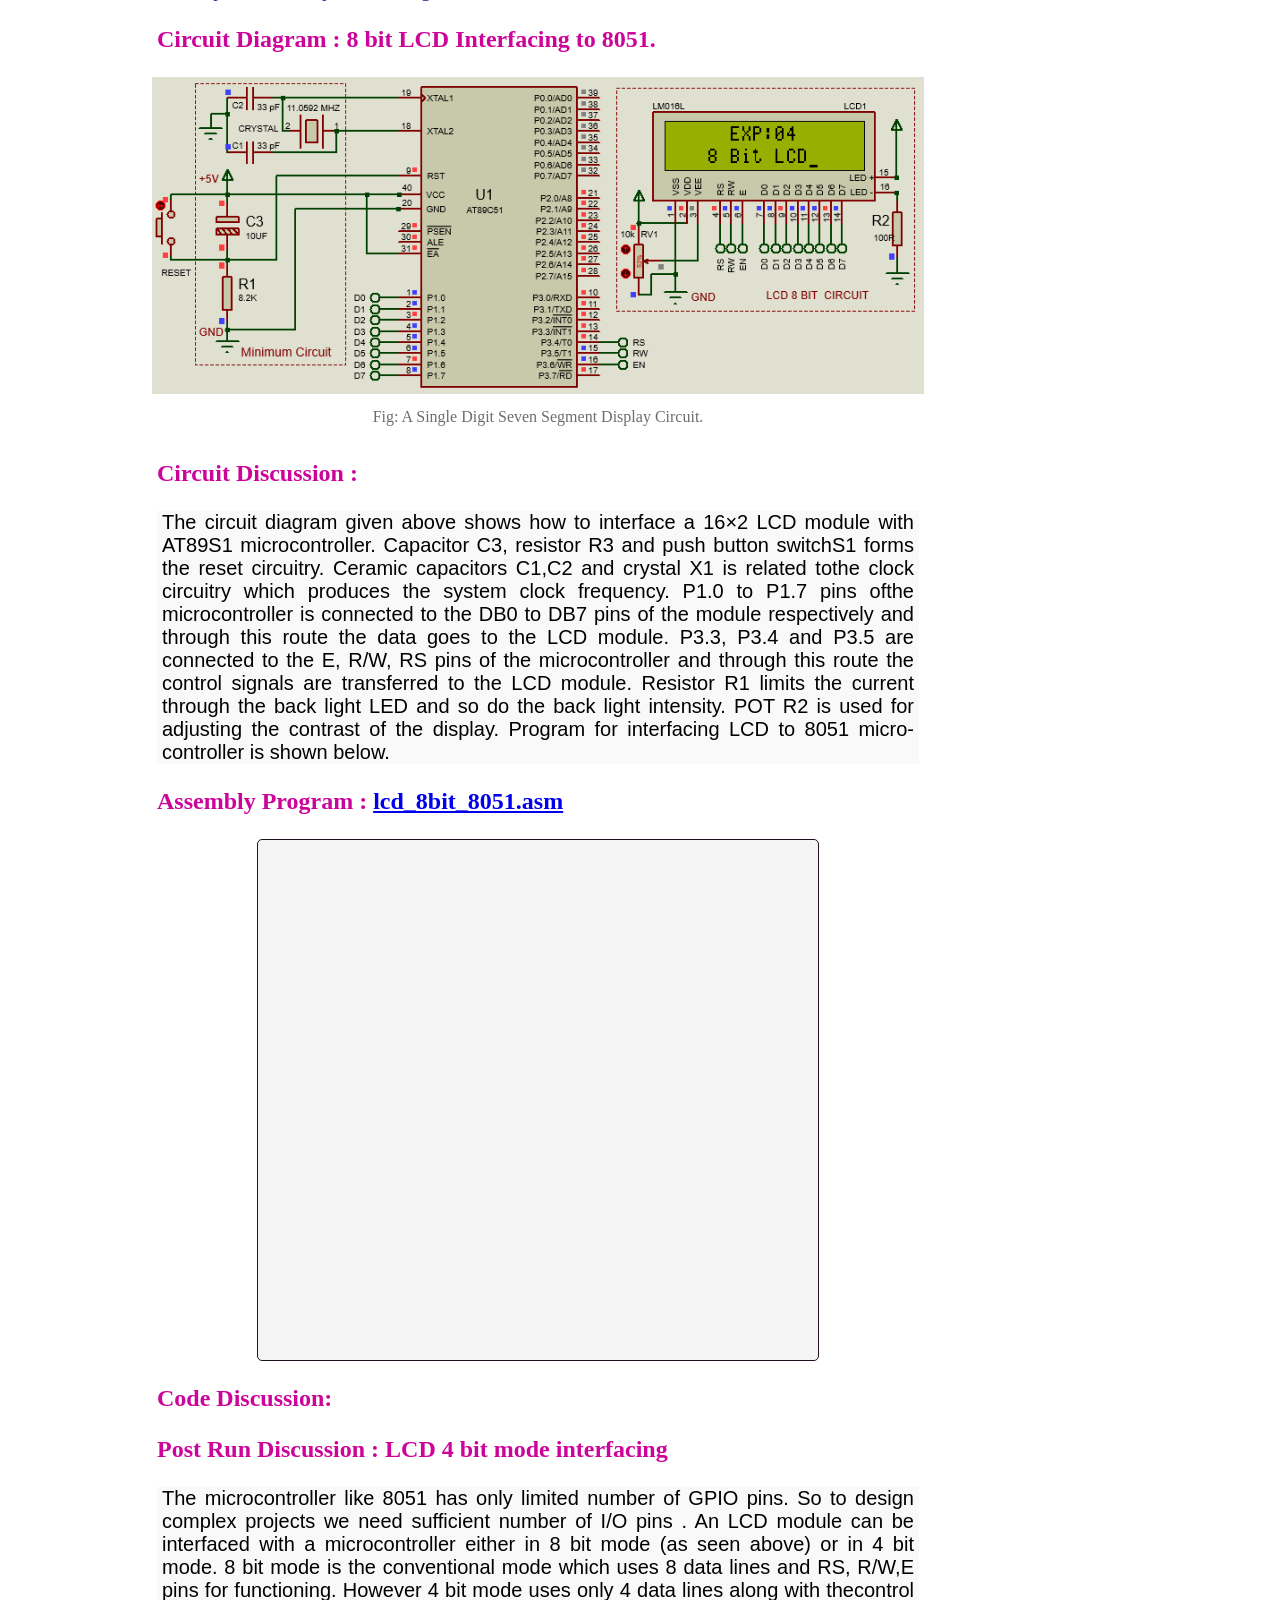
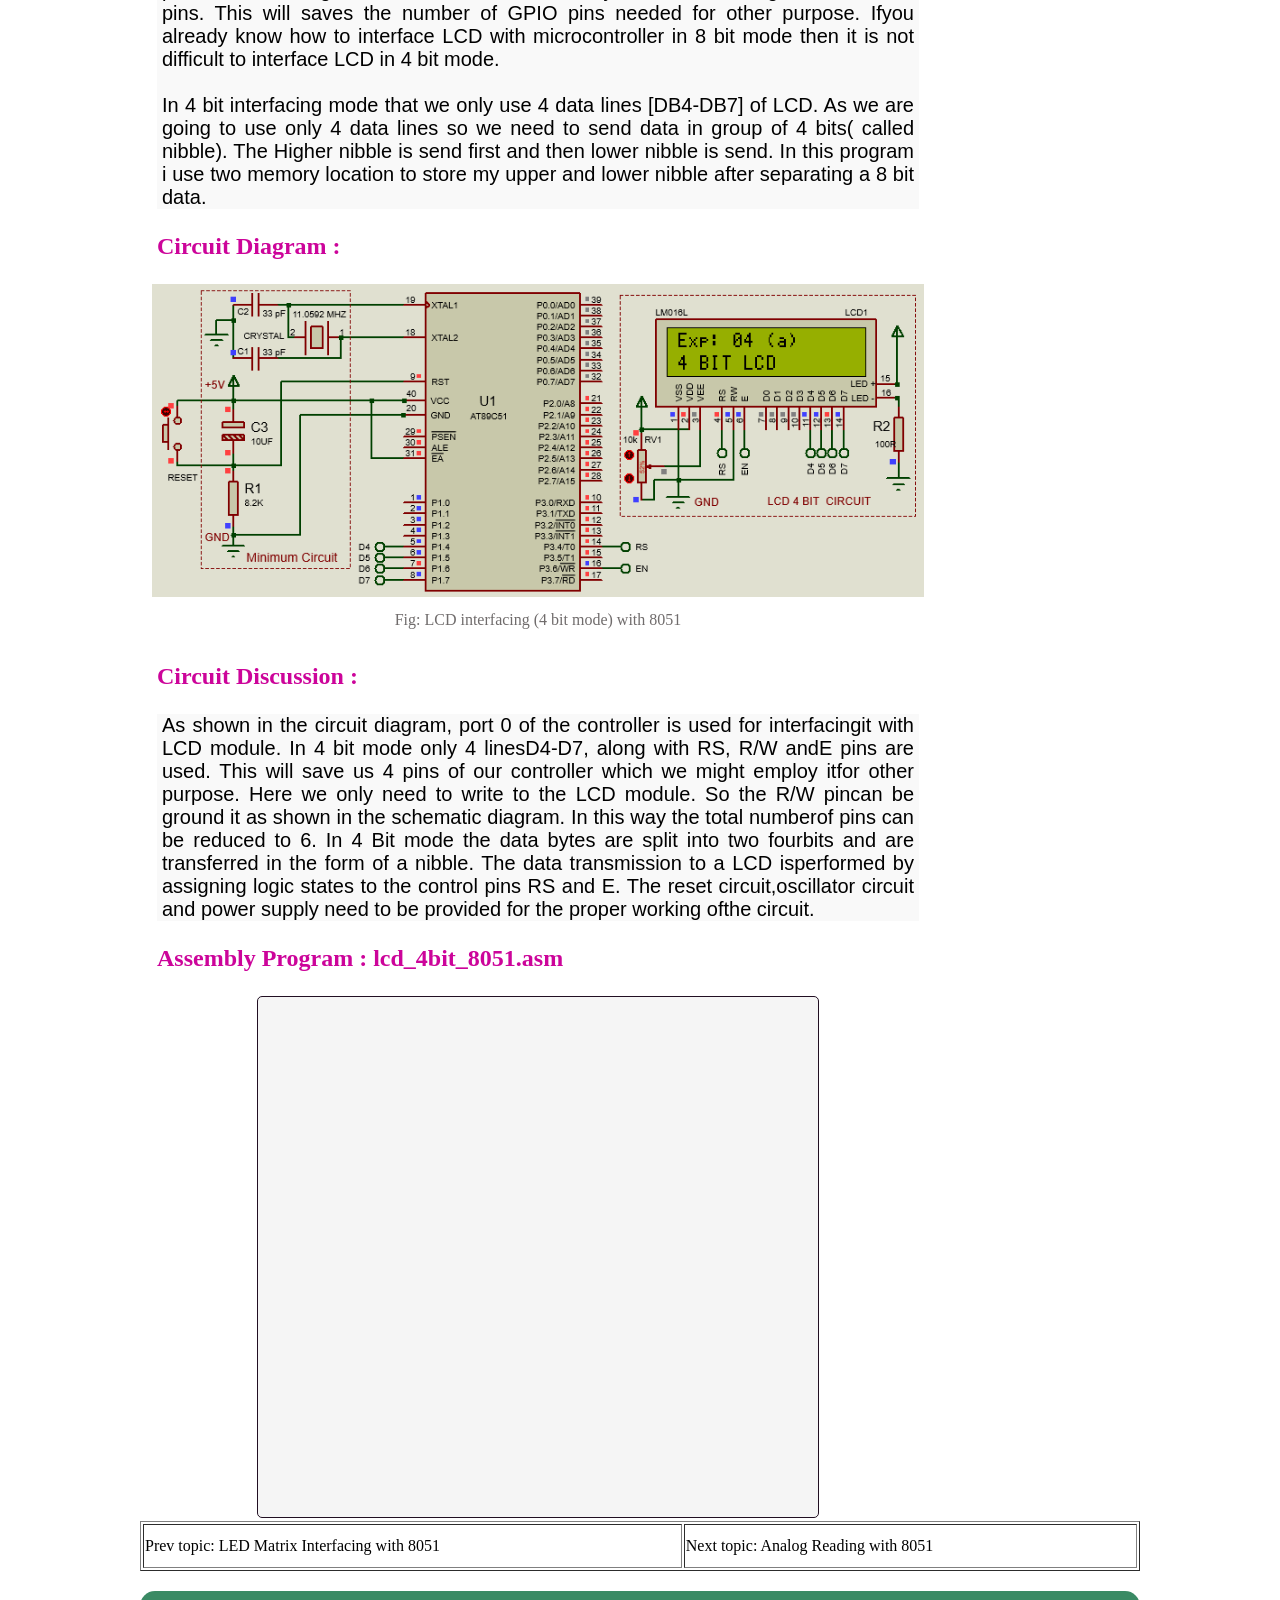
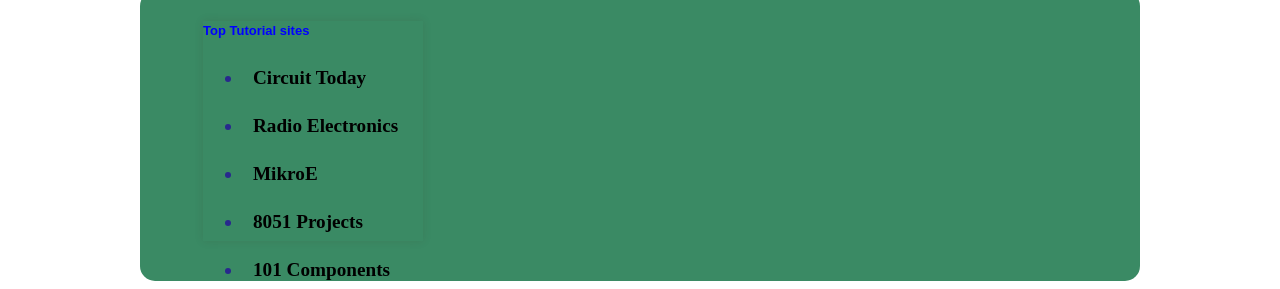
==== commit 29445039: "Update index.html" ====
--- a/index.html
+++ b/index.html
@@ -3,57 +3,45 @@
 
 <html lang="en">
 
-<head>
-	<link rel="stylesheet" href="assets/css/style.css">
-    <meta charset="utf-8">
-	<meta name="Keywords" content="Microcontroller,8051,Assembly,Programming,Code,Proteus">
-	<title>8051 LCD</title>
+  <head>
+    <link rel="stylesheet" href="assets/css/style.css">
+    <link rel="shortcut icon" href="https://github.com/gmostofabd/melab-store/blob/main/Images/melab-bd_logo.jpg?raw=true" type="image/x-icon">
+  
+    <script src="https://github.com/gmostofabd/melab-store/blob/main/sharedfooter.js" type="text/javascript" defer></script>
+  
+      <script src="https://ajax.googleapis.com/ajax/libs/jquery/1.10.2/jquery.min.js"></script>
+    
+    <script>
+          $(function(){
+              $('#sidebar1').load("assets/sidebar1.html");
+          });
+      </script>
+    
+        <meta charset="utf-8">
+    <meta name="Keywords" content="Microcontroller,8051,Assembly,Programming,Circuits,Codes,Proteus">
+    
+    <!--Facebook Open graph Mete Tags-->
+    <meta property="og:url"                content="https://gmostofabd.github.io/8051-LCD/" />
+    <meta property="og:type"               content="article" />
+    <meta property="og:title"              content="Exp-05 : 8051 with LCD Display" />
+    <meta property="og:description"        content="LCD Interfacing with 8051 Microcontrollers" />
+    <meta property="og:image"              content="assets/images/LCD_8B_8051_Ckt.png" />
+  
+    <title>8051 LCD</title>
 </head>
 
 
 <body  bgcolor=white>
 
-	<div id="header_common"><img src="assets/images/github_banner.png" alt="common_header" width="1083" height="150"></div>
-	<div id="topic_container"><h2>Topic : LCD Interfacing with 8051 Microcontroller</h2></div>
+	<div id="header_common"><img src="https://github.com/gmostofabd/melab-store/blob/main/Images/8051_Tutorial_Banner.png?raw=true" alt="common_banner"></div>
+	<div id="topic_container"><h2>Exp. 05 : LCD Interfacing with 8051 Microcontroller</h2></div>
 
 
   <table align = center width=1000 height=1000  bgcolor= white>
 	  <tr>
-	    <td width=200 bgcolor=white valign=top>
-
-		    <div id="exp_lst_cont">
-            <ol><h3>8051 Experiment List:</h3>
-                <li><a href>LED Blink</a></li>
-                <li>Push Button Interfacing</li>
-                <li><a href="https://gmostofabd.github.io/8051-7Segment/">Seven Segment Display Interfacing</a></li>
-                <li>LED Dot Matrix Display Interfacing</li>
-                <li><a href="https://gmostofabd.github.io/8051-LCD/">LCD Interfacing</a></li>
-                <li>Potentiometer (or Analog) Reading</li>
-                <li>Key Pad Matrix Interfacing</li>
-                <li><a href="https://gmostofabd.github.io/dc-motor-8051/">DC Motor Interfacing</a></li>
-                <li><a href="https://gmostofabd.github.io/stepper-motor-8051/">Stepper Motor Interfacing</a></li>
-                <li>RTC Interfacing</li>
-                <li>EEPROM Interfacing</li>
-                <li>Bluetooth interfacing</li>
-                <li>7 Segment Clock</li>
-                <li>Serial Communication</li>
-            </ol>
-        </div>
-
-        <div id="proj_lst_cont">
-            <ol><h3>8051 Projects:</h3>
-              <li>Access Control System</li>
-              <li>6 Digit Clock</li>
-              <li>IR Remote Load ON OFF</li>
-              <li>Line Follower</li>
-              <li>Incubator Controller</li>
-            </ol>
-        </div>         
-
-    </td>
-
-
-	  <td width=600 align=center valign=top style="padding-left: 10px; padding-right: 10px;">
+
+
+	  <td width=800 align=center valign=top style="padding-left: 10px; padding-right: 10px;">
 		
 		  <h3>Introduction:</h3>
       <blockquote>
@@ -80,6 +68,8 @@
 	
       <div class="box_70"><img src="assets/images/lcd_models.png"/></div>
       <div class="capt_cont">Fig: Some of available LCD modules</div>
+
+
 
 
       <h3>LCD Features :</h3>
@@ -108,6 +98,9 @@
         <div class="capt_cont">
           Fig: LCD Pinout with description
         </div>
+
+
+
 
 
         <h3>How it works?</h3>
@@ -159,6 +152,7 @@
           </ul>
 
 
+
           <h3>Sending data to the LCD :</h3>
           <blockquote>
           <p>The steps for sending data to the LCD module is given below. I have 
@@ -182,6 +176,7 @@
 
         <div class="box_ckt_diag"><img src="assets/images/LCD_8B_8051_Ckt.png"/></div>
         <div class="capt_cont">Fig: A Single Digit Seven Segment Display Circuit.</div>
+
 
 
         <h3>Circuit Discussion :</h3>
@@ -263,48 +258,17 @@
 
 	  <td valign=top>
 		
-      <div class="box_this_lesson">
-        <h3>This lesson includes:</h3>
-        <ol>
-          <li>Introduction</li>
-          <li>Hardware Discussion</li>
-          <li>Circuit Diagram</li>
-          <li>Assembly Code</li>
-          <li>Post Run Discussion</li>
-          <li>Exercises</li>
-          <li>Tips and Tricks</li>
-        </ol>
-      </div>
-
 
       <div class="vdo_lst_cont">
           <h3>Lesson Video</h3>
-          <iframe width="155" height="100"
+          <iframe width="186" height="130"
           src="https://www.youtube.com/embed/tgbNymZ7vqY">
             </iframe>
       </div>
 
-      <div class="box_this_lesson">
-          <h3>Important Downloads</h3>
-          <ol class="inside">
-            <li>Proteus 8.7</li>
-            <li>MIDE-51 IDE</li>
-            <li>AVRDUDES</li>
-          </ol>
-      </div>
-
-
-      <div class="box_this_lesson">
-          <span><b>Lesson Contents</b></span>
-          <ol>
-              <li>Circuit Diagram (Proteus)</li>
-              <li>Lesson PDF</li>
-              <li>7seg_1d_8051.asm</li>
-              <li>7seg_2d_8051.asm</li>
-              <li>7segment Datasheet PDF</li>
-              <li>Exercise Solutions</li>
-          </ol>
-      </div>
+        <div id="sidebar1"></div>
+
+
 
     </td>
 
@@ -315,8 +279,8 @@
 
   <table width=1000 height=50 align= center border="1">
 	  <tr>
-			<td>Prev topic: Push Button Interfacing with 8051</td>
-			<td>Next topic: LED Matrix interfacing with 8051</td>
+			<td>Prev topic: LED Matrix Interfacing with 8051</td>
+			<td>Next topic: Analog Reading with 8051</td>
 		</tr>
   </table>
 
--- a/assets/css/style.css
+++ b/assets/css/style.css
@@ -1,167 +1,146 @@
+body{align-items: center;  background-color: white;}
 
-body{
-    align-items: center;
-    background-color: white;
-  }
+h2{ margin: 0px; padding: auto;
+  font-size: 200%;
+  flex-wrap: 23px ;
+  color: blueviolet;
+}
 
-h2{
-    font-size: 150%;
-    flex-wrap: 23px ;
-    color: blueviolet;
-    padding: auto;
-    margin: 0px;
-  }
+h3{ margin-left: 5px;
+  font-size: 150%;
+  flex-wrap: 23px ;
+  text-align: left;
+  color: rgb(204, 4, 154);
+}
 
-h3{
-    font-size: 20px;
-    flex-wrap: 23px ;
-    text-align: left;
-    color: rgb(105, 13, 70);
-    }
+img{width: 100%; height: 100%;}
 
-img {
-    width: 100%; height: 100%;
-  }
 
 p{
-    text-align: justify;
-    font-size: 130%;
-    font-family:verdana;
-  }  
+  text-align: justify;
+  font-size: 125%;
+  font-family: Arial, Helvetica, sans-serif;
+  margin-block: 10px 20px;
+}
 
 ul{
-    text-align: justify;
-    font-size: 100%;
-    color: mediumblue;
-  }  
+  text-align: left;
+  font-size: 120%;
+  color: rgb(40, 40, 141);
+}  
 
-li{
-  margin: 10px 0;
-  }  
+li a {
+  display: inline-table;
+  color: #000;
+  padding: 8px 10px;
+  text-decoration: none;
+}
+
+/* Change the link color on hover */
+li a:hover {
+  background-color: #555;
+  color: white;
+}  
+
+li{margin: 10px 0;}  
 
 blockquote {
-    background: #f9f9f9;
-    margin: 1.5em 5px;
-    padding: 0.5em 5px;
-    quotes: "\201C""\201D""\2018""\2019";
-  }
-
+  background: #f9f9f9;
+  margin: 1.5em 5px;
+  padding-left: 5px; padding-right: 5px;
+  quotes: "\201C""\201D""\2018""\2019";
+}
 
 #header_common{
-    width:1000px; height:150px; 
-    margin-left: auto ; margin-right: auto ; 
-    background-color:#FFEEDD;
-  }
+  width:1000px; height:130px; 
+  margin-left: auto ; margin-right: auto ; 
+  background-color:#FFEEDD;
+}
 
 #topic_container{
-	  width:960px; height:auto; 
-	  margin: auto;
-    padding: 20px;
-    text-align: center; 
-	  border-radius: 15px;
-	  border: 1px solid #73AD21;
-  }
+  width:958px; height:auto; 
+  margin-left: auto;
+  margin-right: auto; 
+  padding: 20px;
+  text-align: center; 
+  border-radius: 10px;
+  border: 1px solid #73AD21;
+}
 
 #proj_lst_cont {
-    width: 175px; height: auto;
-    border-radius: 25px;
-    border: 2px solid #5f0b46;
-    margin-top: 10px;
-    padding: 10px;
-  }
-
+  width: 175px; height: auto;
+  border-radius: 25px;
+  border: 2px solid #5f0b46;
+  margin-top: 10px;
+  padding: 10px;
+}
 
 .vdo_lst_cont {
-    width: 160px; height: auto;
-    border-radius: 15px;
-    border: 2px solid #73AD21;
-    padding: 5px;
-    margin-top: 10px;
-    margin-bottom: 10px;
-  }
-
-.box_ckt_diag {
-    width: 100%; height: auto;
-    margin: auto;
-  }
-
-.prog_cont{
-    width: 500px; height: 500px;
-    border-radius: 5px;
-    border: 1px solid #210f22;
-    background-color: rgb(245, 245, 245);
-    padding: 10px;
-    margin: auto;
-  }
-
-.capt_cont{
-    width: auto; height: auto;
-    padding: 10px;
-    text-align: center;
-    color: rgb(112, 108, 108);
-  }
-
-.box {
-    width: 40%; height: auto;
-  }
-
-.box_50 {
-    width: 50%; height: auto;
-  }
-.box_70 {
-    width: 70%; height: auto;
-  }
-
-.box_80 {
-    width: 80%; height: auto;
-  }
-
-.inside {
-    list-style-position: inside;
-    list-style-type: square;
-  }
-  
-
-#exp_lst_cont {
-    width: 175px; height: auto;
-    border-radius: 25px;
-    border: 2px solid #73AD21;
-    padding: 10px;
-  }
-  
-.box_this_lesson {
-  width: 160px; height: auto;
-  border-radius: 15px;
-  border: 2px solid #543c97;
+  width: 190px; height: auto;
+  border-radius: 5px;
+  background-color: #e4e1e1;
   padding: 5px;
   margin-bottom: 10px;
 }
- 
-#navcontainer{
-    background: #f0e7d7;
-    width: 120px;
-    margin: 0 auto;
-    padding: .1em 0;
-    
-    font-family: georgia, serif;
-    font-size: 11px;
-    text-align: center;
-  }
-  
 
+.prog_cont{
+  width: 70%; height: 500px;
+  border-radius: 5px;
+  border: 1px solid #210f22;
+  background-color: rgb(245, 245, 245);
+  padding: 10px;
+  margin: auto;
+}
 
+.capt_cont{
+  width: auto; height: auto;
+  padding: 10px;
+  text-align: center;
+  color: rgb(112, 108, 108);
+}
+
+.box {width: 40%; height: auto;}
+.box_50 {width: 50%; height: auto;}
+.box_70 {width: 70%; height: auto;}
+.box_80 {width: 80%; height: auto;}
+.box_90 {width: 90%; height: auto;}
+
+.inside {
+  list-style-position: inside;
+  list-style-type: square;
+}
+
+#exp_lst_cont {
+  width: 190px; height: auto;
+  border-radius: 5px;
+  margin-bottom: 20px;
+  padding: 5px;
+  background-color: #e4e1e1;
+}
+
+.ul_exp {
+  list-style-type: none;
+  margin: 0;
+  padding: 0;
+  width: 190px;
+  background-color: #f1f1f1;
+}
 
 #footer_common{
-    width:960px; height:200px;
-    margin-left: auto ; margin-right: auto ; 
-    border-radius: 25px; border: 2px solid #73AD21;
-    padding: 20px;
-    background-color:#112233;
+  width:960px; height:250px;
+  margin-left: auto ; margin-right: auto ;
+  margin-top: 20px; 
+  border-radius: 15px; 
+  padding: 20px;
+  background-color:#3a8a64;
+}
+
+/*++++++++++++++++++++++++++++++++++++++++++++++++++++++++++++++++++++++++++++++++++++++++++++++++++++*/
+  .prj_footer_cell{
+    width: 220px; height: 220px;  
+    margin-left: 43px;  
+    margin-top: 10px; ;  
+    float: left; 
+    box-shadow: 0px 0px 9px rgba(73, 5, 21, 0.1);
   }
-
-  /*====================================================================================================*/
-#wrp_prj_footer{width: 1000px; height: 250px;  margin-top: 50px ; margin-bottom: 50px ; margin-left: auto ; margin-right: auto ; border-top: 3px solid #888888;}
-/*++++++++++++++++++++++++++++++++++++++++++++++++++++++++++++++++++++++++++++++++++++++++++++++++++++*/
-    .prj_footer_cell{width: 170px; height: 220px;  margin-left: 43px;  margin-top: 10px; ;  float: left; box-shadow: 0px 0px 9px rgba(200,70,100,0.1);}
 /*====================================================================================================*/
-  
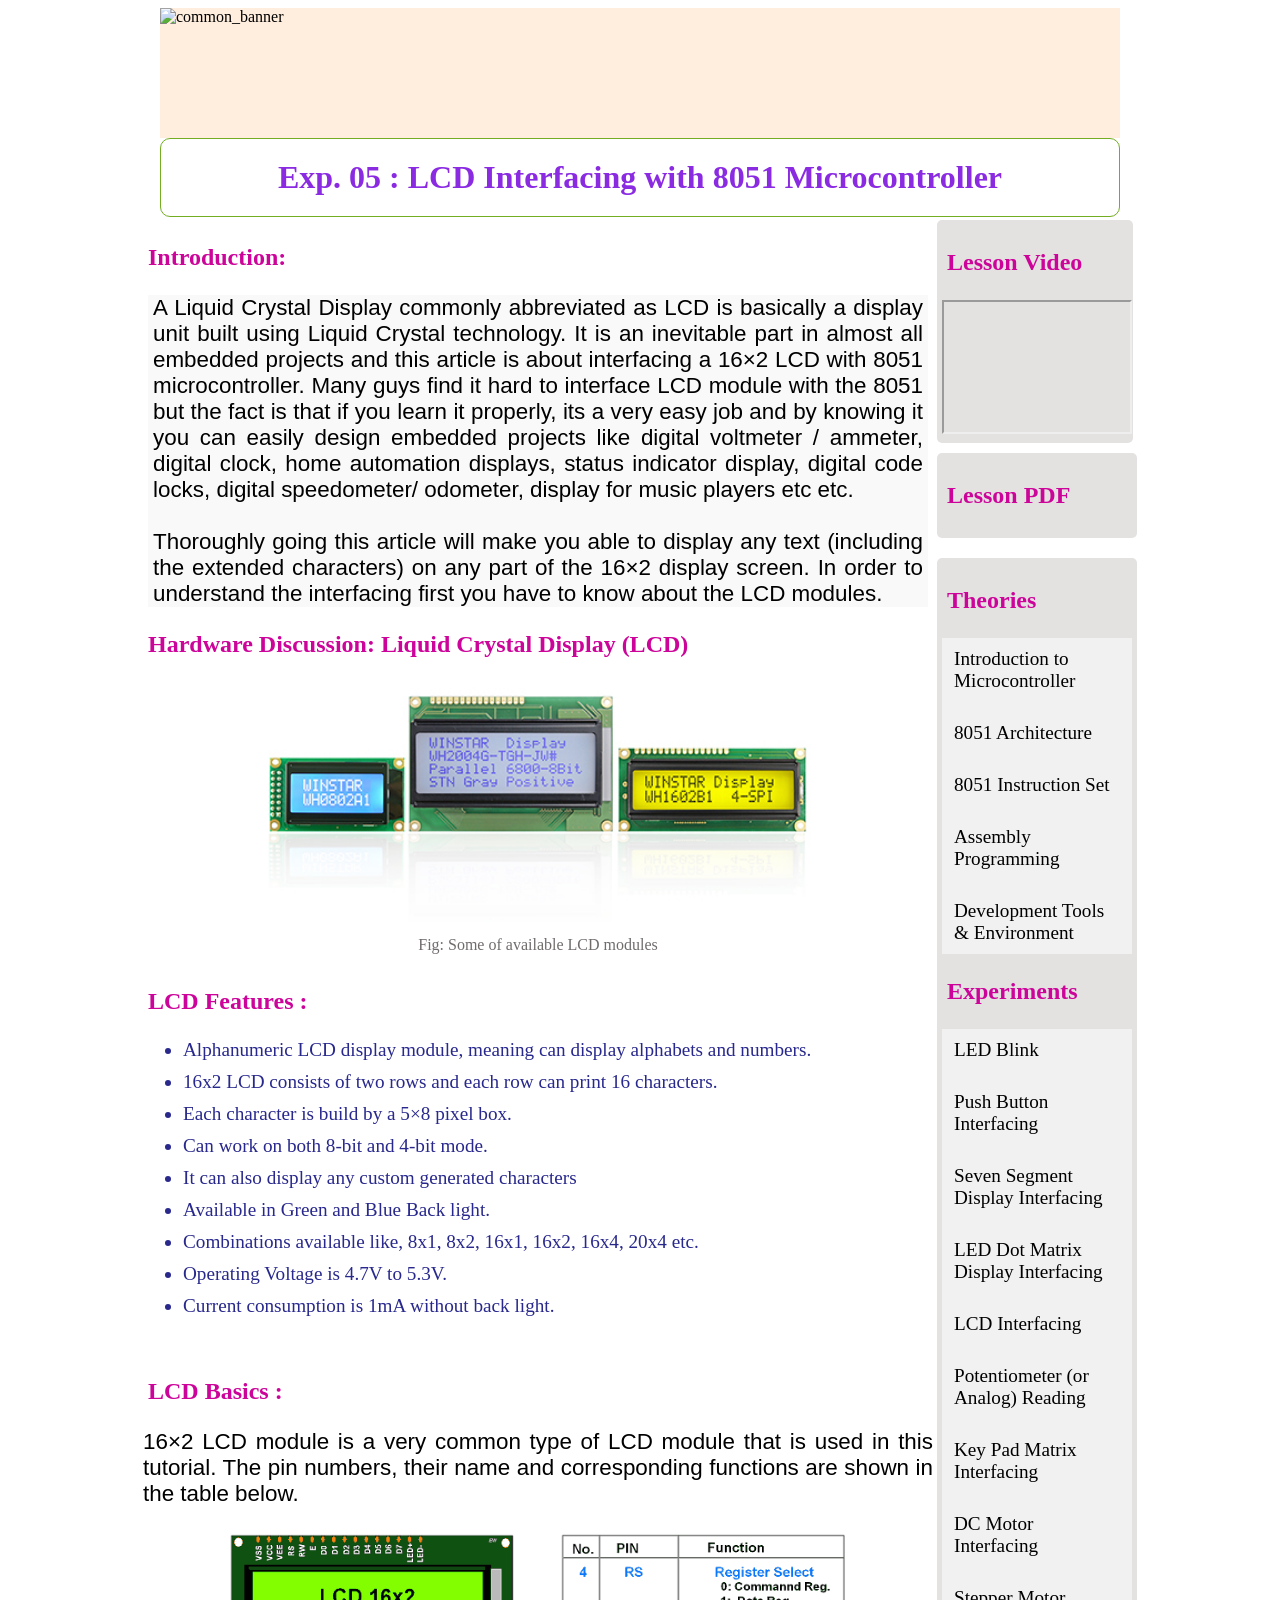
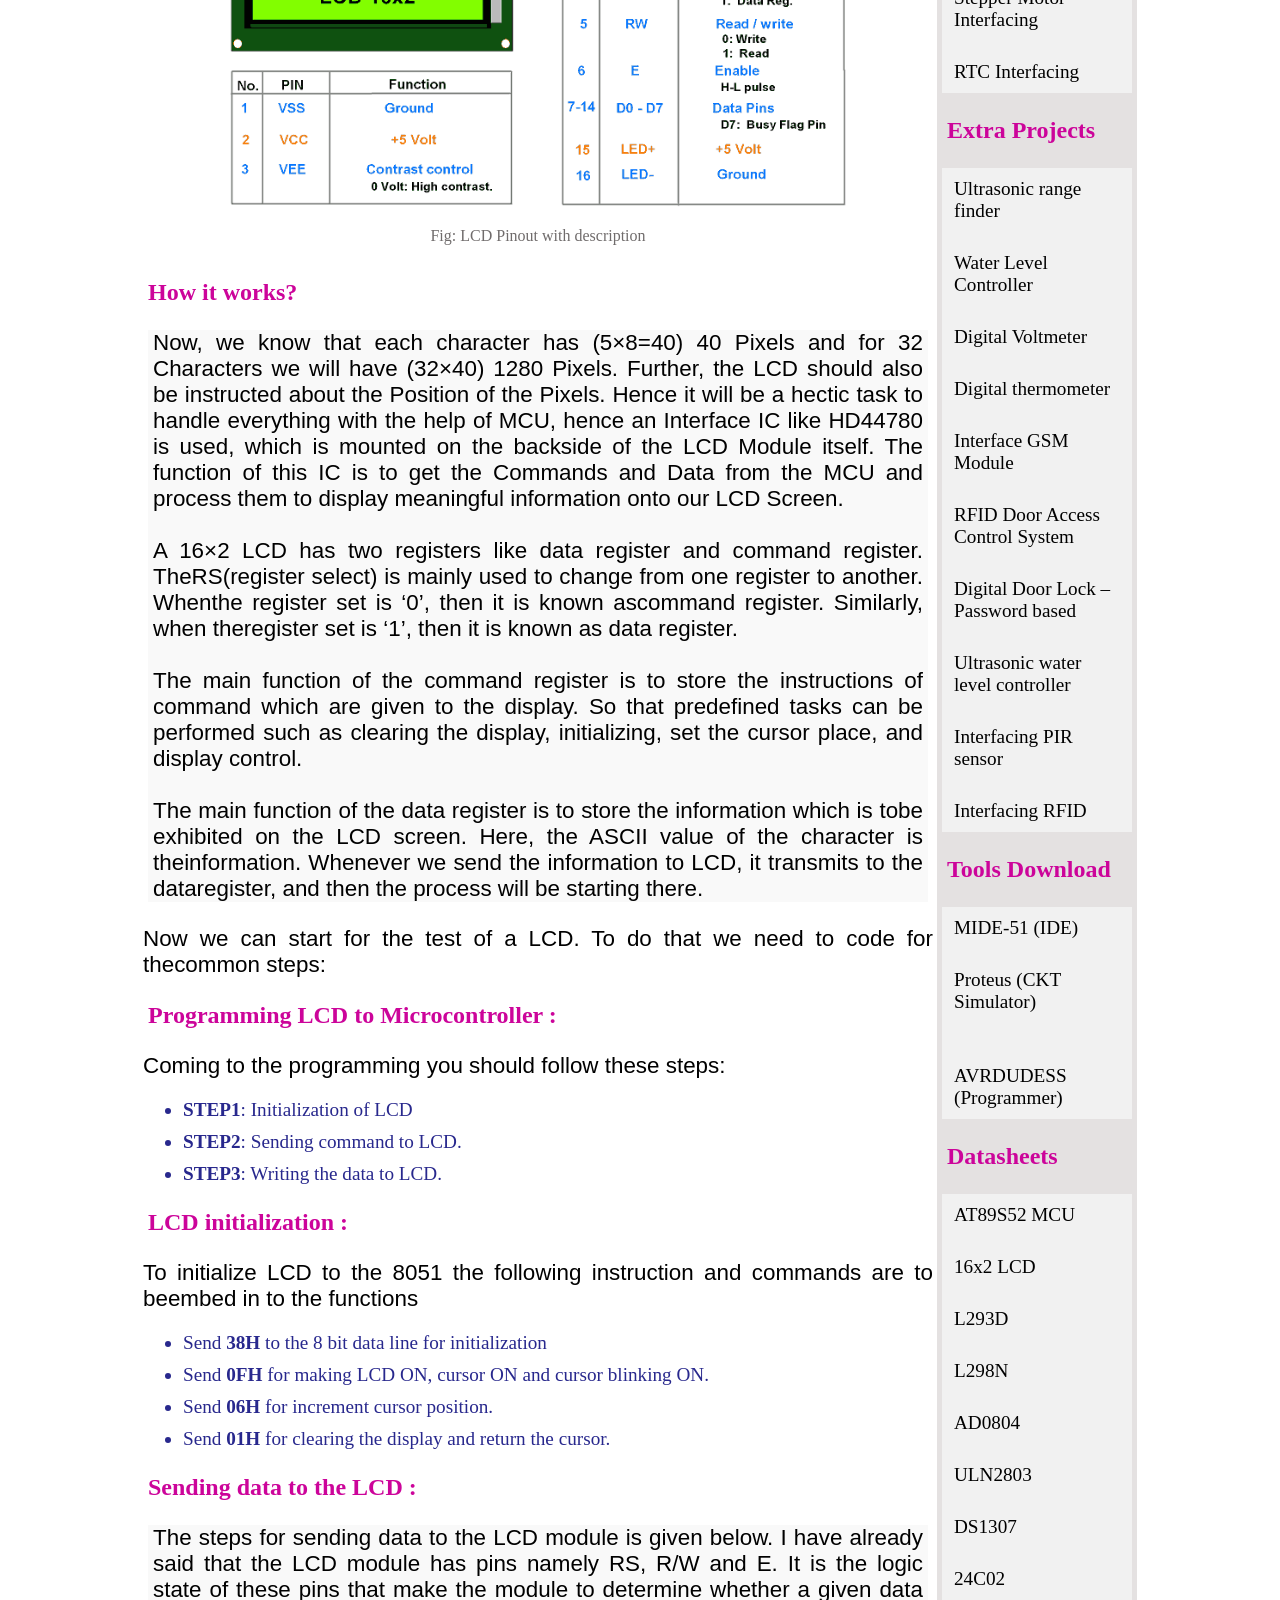
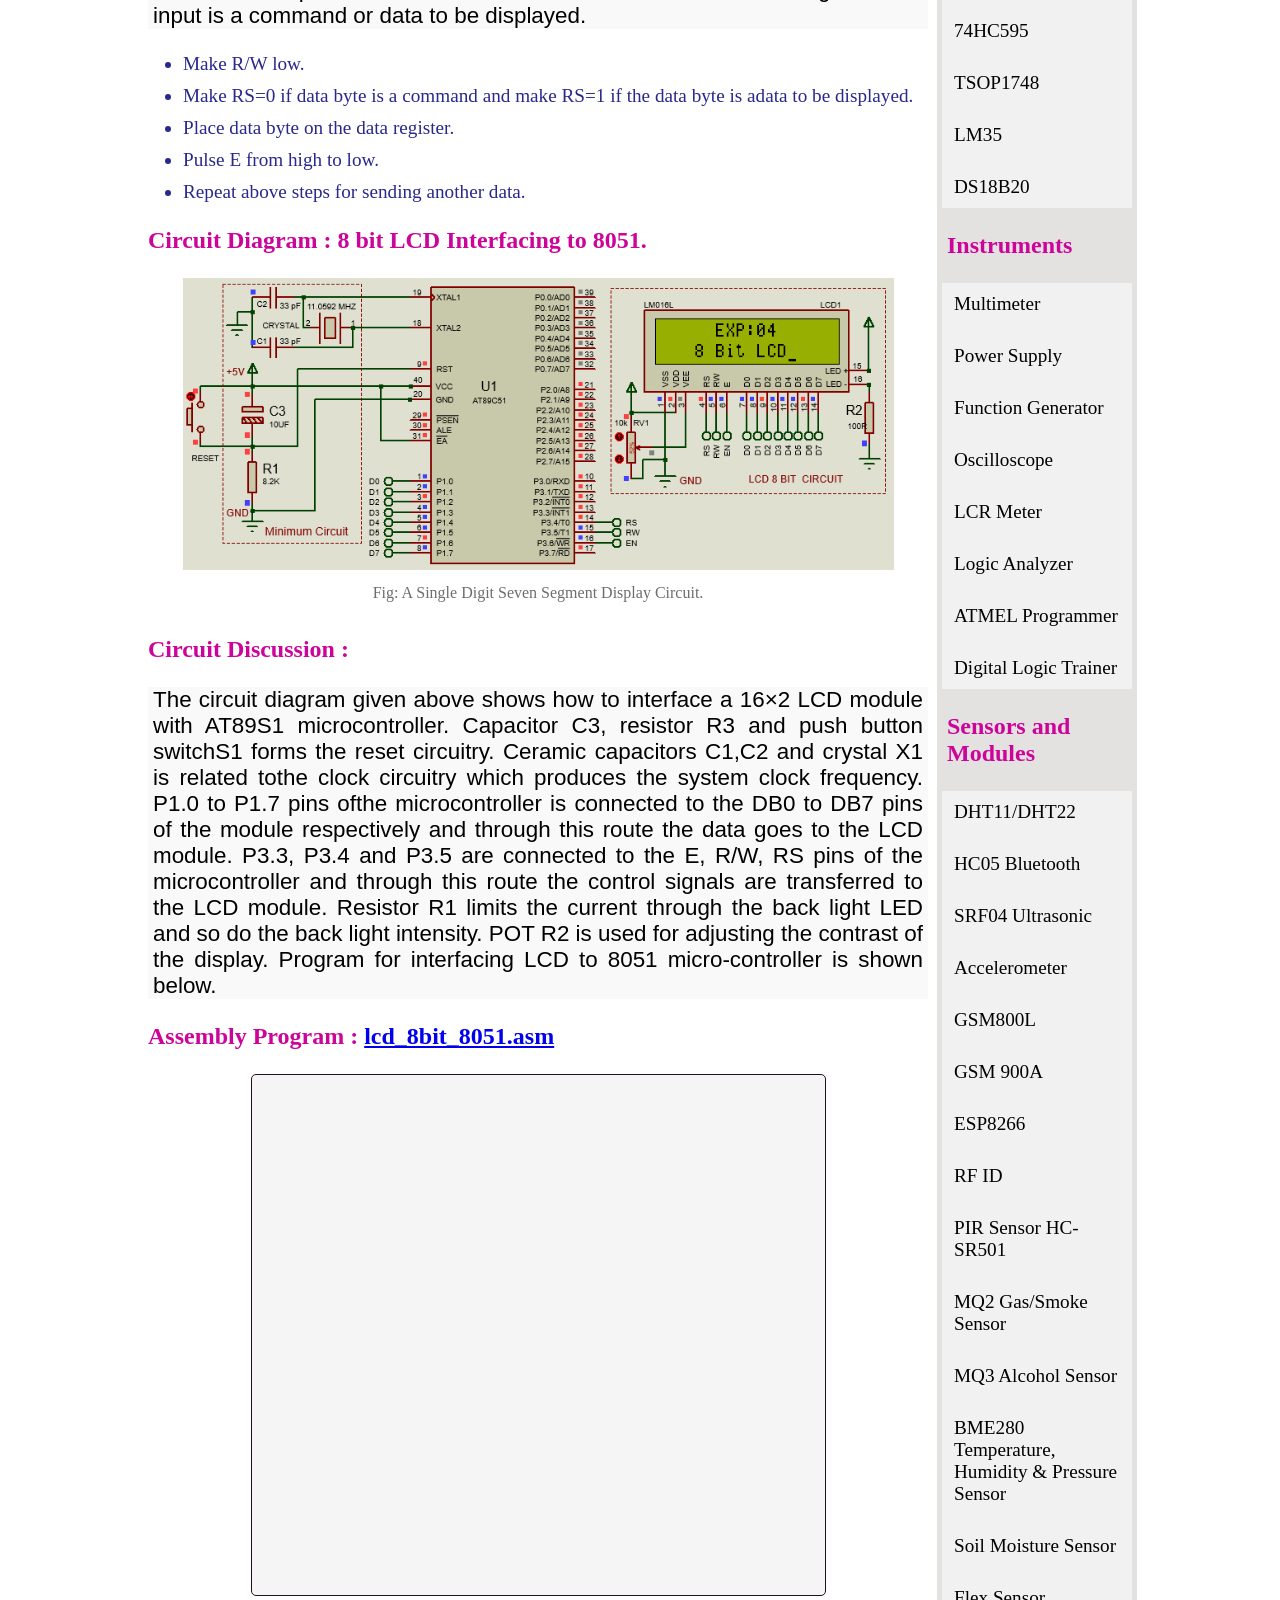
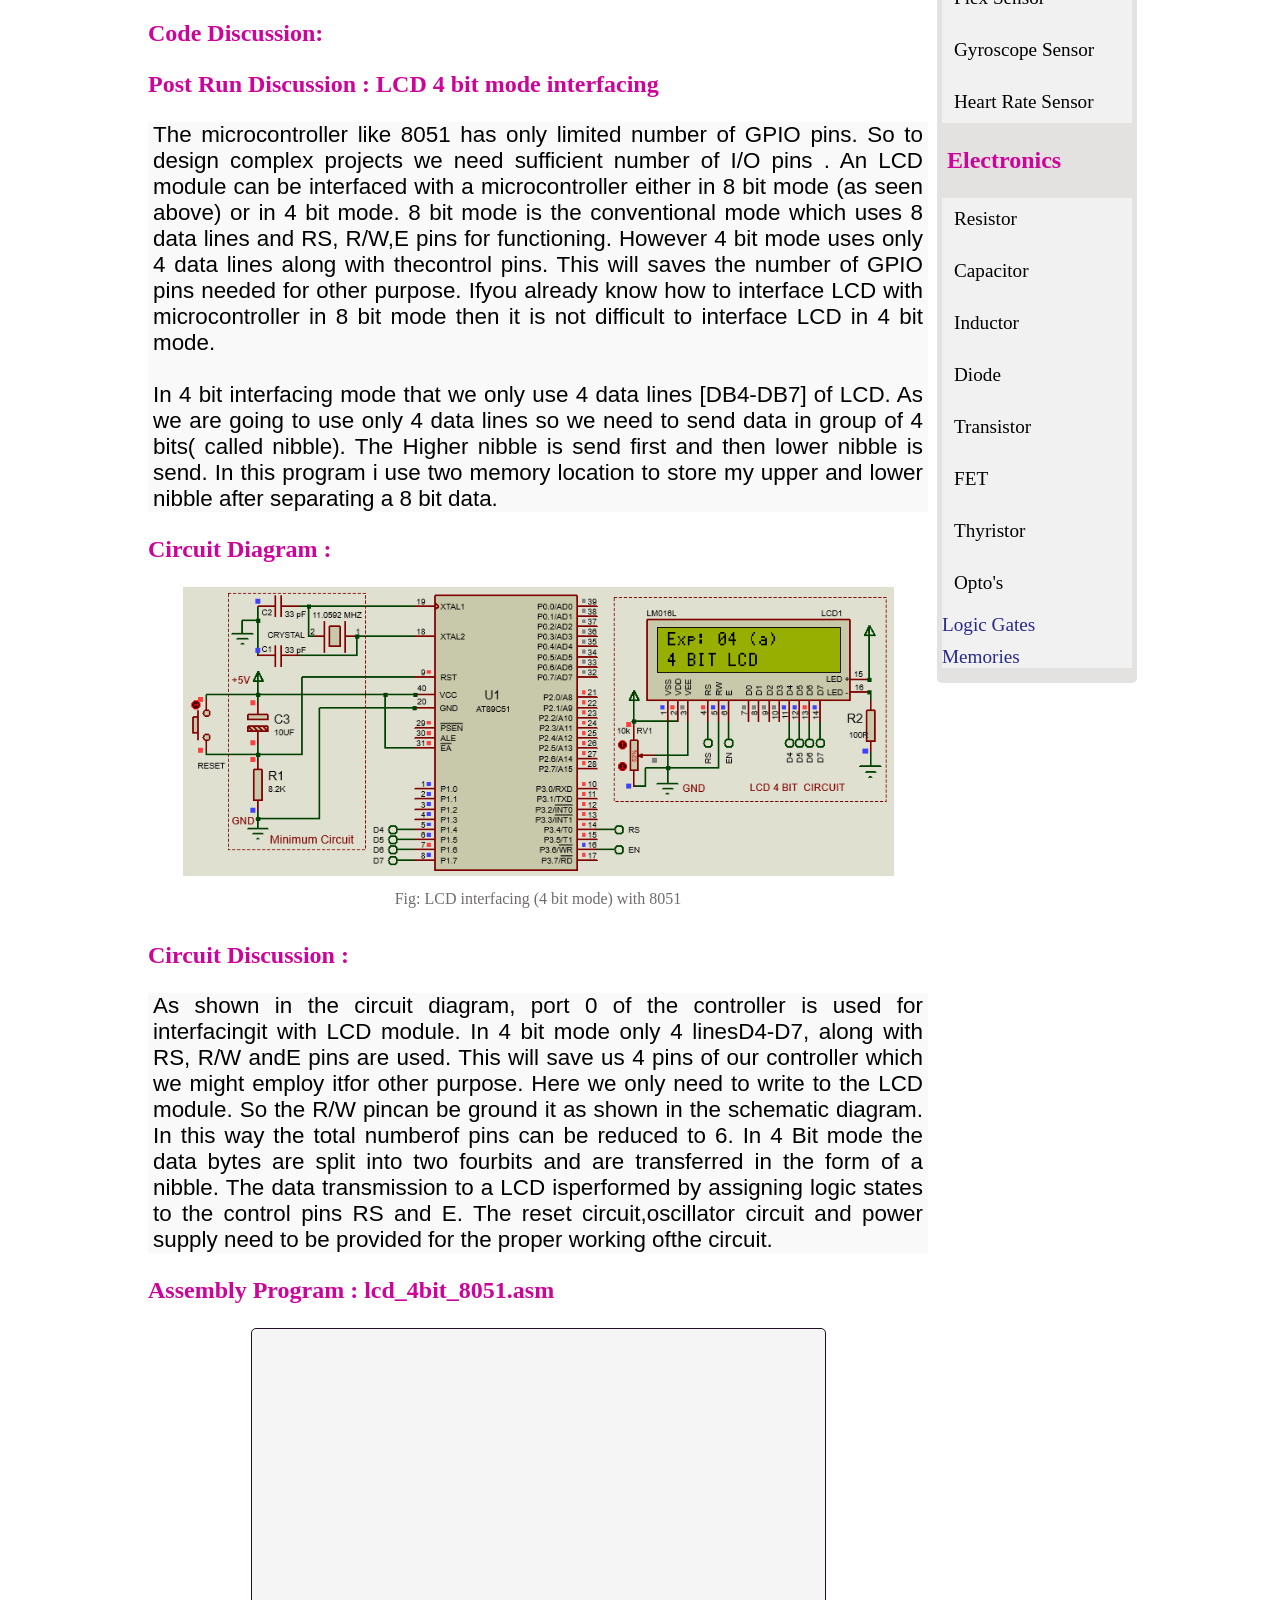
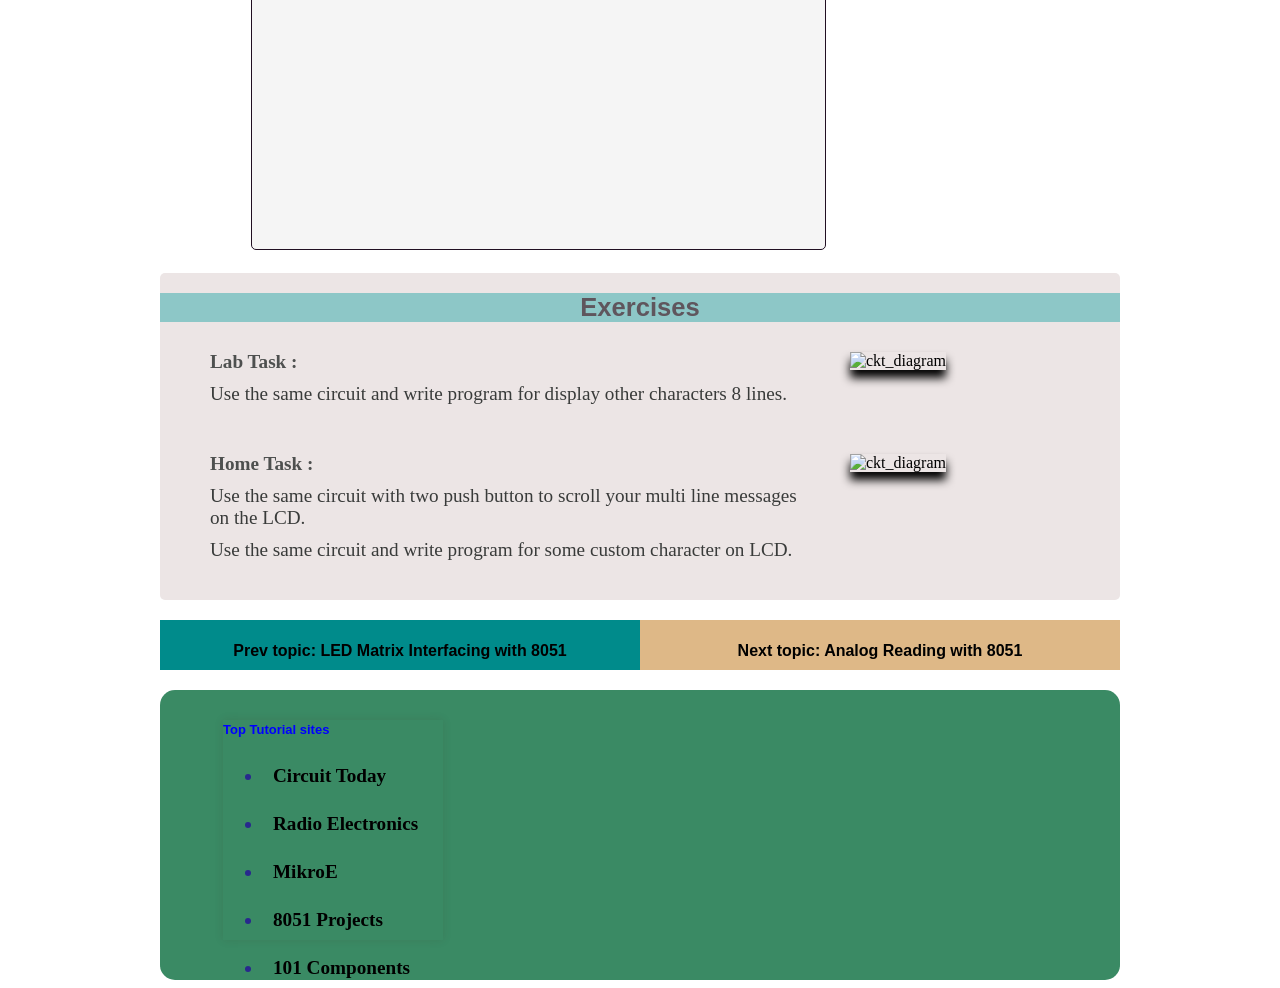
==== commit fb94e198: "Update index.html" ====
--- a/index.html
+++ b/index.html
@@ -41,7 +41,7 @@
 	  <tr>
 
 
-	  <td width=800 align=center valign=top style="padding-left: 10px; padding-right: 10px;">
+	  <td width=800 align=center valign=top>
 		
 		  <h3>Introduction:</h3>
       <blockquote>
@@ -68,8 +68,6 @@
 	
       <div class="box_70"><img src="assets/images/lcd_models.png"/></div>
       <div class="capt_cont">Fig: Some of available LCD modules</div>
-
-
 
 
       <h3>LCD Features :</h3>
@@ -92,167 +90,150 @@
           numbers, their name and corresponding functions are shown in the table  below.
         </p>
 
-        <div class="box_80">
-          <img src="assets/images/LCD_Pinout.png" alt="LCD mdules">
-        </div>
-        <div class="capt_cont">
-          Fig: LCD Pinout with description
-        </div>
-
-
-
+        <div class="box_80"><img src="assets/images/LCD_Pinout.png" alt="LCD mdules"></div>
+        <div class="capt_cont">Fig: LCD Pinout with description</div>
 
 
         <h3>How it works?</h3>
-        <blockquote>
-        <p>
-          Now, we know that each character has (5×8=40) 40 Pixels and for 32 Characters we will have 
-          (32×40) 1280 Pixels. Further, the LCD should also be instructed about the Position of the 
-          Pixels. Hence it will be a hectic task to handle everything with the help of MCU, hence an 
-          Interface IC like HD44780 is used, which is mounted on the backside of the LCD Module itself. 
-          The function of this IC is to get the Commands and Data from the MCU and process them to 
-          display meaningful information onto our LCD Screen.<br><br>
+          <blockquote>
+          <p>
+            Now, we know that each character has (5×8=40) 40 Pixels and for 32 Characters we will have 
+            (32×40) 1280 Pixels. Further, the LCD should also be instructed about the Position of the 
+            Pixels. Hence it will be a hectic task to handle everything with the help of MCU, hence an 
+            Interface IC like HD44780 is used, which is mounted on the backside of the LCD Module itself. 
+            The function of this IC is to get the Commands and Data from the MCU and process them to 
+            display meaningful information onto our LCD Screen.<br><br>
+          
+            A 16×2 LCD has two registers like data register and command register. TheRS(register select) 
+            is mainly used to change from one register to another. Whenthe register set is ‘0’, then it 
+            is known ascommand register. Similarly, when theregister set is ‘1’, then it is known as data 
+            register.
+            
+            <br><br>The main function of the command register is to store the instructions of command 
+            which are given to the display. So that predefined tasks can be performed such as clearing 
+            the display, initializing, set the cursor place, and display control.<br><br>
+            
+            The main function of the data register is to store the information which is tobe exhibited 
+            on the LCD screen.  Here, the ASCII value of the character is theinformation. Whenever we 
+            send the information to LCD, it transmits to the dataregister, and then the process will 
+            be starting there.
+          </p>
+          </blockquote>
+
+          <p>Now we can start for the test of a LCD. To do that we need to code for thecommon steps:</p>
         
-          A 16×2 LCD has two registers like data register and command register. TheRS(register select) 
-          is mainly used to change from one register to another. Whenthe register set is ‘0’, then it 
-          is known ascommand register. Similarly, when theregister set is ‘1’, then it is known as data 
-          register.
-          
-          <br><br>The main function of the command register is to store the instructions of command 
-          which are given to the display. So that predefined tasks can be performed such as clearing 
-          the display, initializing, set the cursor place, and display control.<br><br>
-          
-          The main function of the data register is to store the information which is tobe exhibited 
-          on the LCD screen.  Here, the ASCII value of the character is theinformation. Whenever we 
-          send the information to LCD, it transmits to the dataregister, and then the process will 
-          be starting there.
-        </p>
-        </blockquote>
-
-
-        Now we can start for the test of a LCD. To do that we need to code for thecommon steps:
 
         <h3>Programming LCD to Microcontroller :</h3>
-        <p>Coming to the programming you should follow these steps:</p>
-         <ul>
-          <li><strong>STEP1</strong>: Initialization of LCD</li>
-          <li><strong>STEP2</strong>: Sending command to LCD.</li>
-          <li><strong>STEP3</strong>: Writing the data to LCD.</li>
-          </ul>
+          <p>Coming to the programming you should follow these steps:</p>
+          <ul>
+            <li><strong>STEP1</strong>: Initialization of LCD</li>
+            <li><strong>STEP2</strong>: Sending command to LCD.</li>
+            <li><strong>STEP3</strong>: Writing the data to LCD.</li>
+            </ul>
 
         <h3>LCD initialization :</h3>
-        <p>To initialize LCD to the 8051 the following instruction and commands are to 
-            beembed in to the functions
-        </p>
-          <ul>
-            <li>Send <strong>38H</strong> to the 8 bit data line for initialization</li>
-            <li>Send <strong>0FH</strong> for making LCD ON, cursor ON and cursor blinking ON.</li>
-            <li>Send <strong>06H</strong> for increment cursor position.</li>
-            <li>Send <strong>01H</strong> for clearing the display and return the cursor.</li>
-          </ul>
+          <p>To initialize LCD to the 8051 the following instruction and commands are to 
+              beembed in to the functions
+          </p>
+            <ul>
+              <li>Send <strong>38H</strong> to the 8 bit data line for initialization</li>
+              <li>Send <strong>0FH</strong> for making LCD ON, cursor ON and cursor blinking ON.</li>
+              <li>Send <strong>06H</strong> for increment cursor position.</li>
+              <li>Send <strong>01H</strong> for clearing the display and return the cursor.</li>
+            </ul>
 
 
 
           <h3>Sending data to the LCD :</h3>
+            <blockquote>
+            <p>The steps for sending data to the LCD module is given below. I have 
+                already said that the LCD module has pins namely RS, R/W and E. 
+                It is the logic state of these pins that make the module to 
+                determine whether a given data input is a command or data to be displayed.
+            </p>
+            </blockquote>
+
+
+              <ul>
+                <li>Make R/W low.</li>
+                <li>Make RS=0 if data byte is a command and make RS=1 if the data byte is adata to be displayed.</li>
+                <li>Place data byte on the data register.</li>
+                <li>Pulse E from high to low.</li>
+                <li>Repeat above steps for sending another data.</li>
+              </ul>
+
+
+        <h3>Circuit Diagram : 8 bit LCD Interfacing to 8051.</h3>
+          <div class="box_90"><img src="assets/images/LCD_8B_8051_Ckt.png"/></div>
+          <div class="capt_cont">Fig: A Single Digit Seven Segment Display Circuit.</div>
+
+
+
+        <h3>Circuit Discussion :</h3>
+
           <blockquote>
-          <p>The steps for sending data to the LCD module is given below. I have 
-              already said that the LCD module has pins namely RS, R/W and E. 
-              It is the logic state of these pins that make the module to 
-              determine whether a given data input is a command or data to be displayed.
+          <p>
+            The circuit diagram given above shows how to interface a 16×2 LCD module with AT89S1 
+            microcontroller. Capacitor C3, resistor R3 and push button switchS1 forms the reset 
+            circuitry. Ceramic capacitors C1,C2 and crystal X1 is related tothe clock circuitry 
+            which produces the system clock frequency. P1.0 to P1.7 pins ofthe microcontroller 
+            is connected to the DB0 to DB7 pins of the module respectively and through this route 
+            the data goes to the LCD module. P3.3, P3.4 and P3.5 are connected to the E, R/W, RS 
+            pins of the microcontroller and through this route the control signals are transferred 
+            to the LCD module. Resistor R1 limits the current through the back light LED and so 
+            do the back light intensity. POT R2 is used for adjusting the contrast of the display. 
+            Program for interfacing LCD to 8051 micro-controller is shown below.
           </p>
           </blockquote>
 
 
-            <ul>
-              <li>Make R/W low.</li>
-              <li>Make RS=0 if data byte is a command and make RS=1 if the data byte is adata to be displayed.</li>
-              <li>Place data byte on the data register.</li>
-              <li>Pulse E from high to low.</li>
-              <li>Repeat above steps for sending another data.</li>
-            </ul>
-
-
-        <h3>Circuit Diagram : 8 bit LCD Interfacing to 8051.</h3>
-
-        <div class="box_ckt_diag"><img src="assets/images/LCD_8B_8051_Ckt.png"/></div>
-        <div class="capt_cont">Fig: A Single Digit Seven Segment Display Circuit.</div>
-
-
-
-        <h3>Circuit Discussion :</h3>
-
-        <blockquote>
-        <p>
-          The circuit diagram given above shows how to interface a 16×2 LCD module with AT89S1 
-          microcontroller. Capacitor C3, resistor R3 and push button switchS1 forms the reset 
-          circuitry. Ceramic capacitors C1,C2 and crystal X1 is related tothe clock circuitry 
-          which produces the system clock frequency. P1.0 to P1.7 pins ofthe microcontroller 
-          is connected to the DB0 to DB7 pins of the module respectively and through this route 
-          the data goes to the LCD module. P3.3, P3.4 and P3.5 are connected to the E, R/W, RS 
-          pins of the microcontroller and through this route the control signals are transferred 
-          to the LCD module. Resistor R1 limits the current through the back light LED and so 
-          do the back light intensity. POT R2 is used for adjusting the contrast of the display. 
-          Program for interfacing LCD to 8051 micro-controller is shown below.
-        </p>
-        </blockquote>
-
-
         <h3>Assembly Program : <a href="https://github.com/gmostofabd/8051-7Segment/blob/main/codes/7seg_1d_8051.asm">lcd_8bit_8051.asm</a></h3>
-        <div class="prog_cont">
-            <embed type="text/html" src="codes/lcd_8bit.asm"  width="500" height="500">
-        </div>
+          <div class="prog_cont"><embed type="text/html" src="codes/lcd_8bit.asm"  width="500" height="500"></div>
 
         <h3>Code Discussion:</h3>
 
         <h3>Post Run Discussion : LCD 4 bit mode interfacing</h3>
-        <blockquote>
-        <p>
-          The microcontroller like 8051 has only limited number of GPIO pins. So to design complex 
-          projects we need sufficient number of I/O pins . An LCD module can be interfaced with a 
-          microcontroller either in 8 bit mode (as seen above) or in 4 bit mode. 8 bit mode is the 
-          conventional mode which uses 8 data lines and RS, R/W,E pins for functioning. However 4 
-          bit mode uses only 4 data lines along with thecontrol pins. This will saves the number 
-          of GPIO pins needed for other purpose. Ifyou already know how to interface LCD with 
-          microcontroller in 8 bit mode then it is not difficult to interface LCD in 4 bit mode.
-
-          <br><br>In 4 bit interfacing mode that we only use 4 data lines [DB4-DB7] of LCD. 
-          As we are going to use only 4 data lines so we need to send data in group of 4 
-          bits( called nibble). The Higher nibble is send first and then lower nibble is send. 
-          In this program i use two memory location to store my upper and lower nibble after 
-          separating a 8 bit data.
-        </p>
-        </blockquote>
+          <blockquote>
+          <p>
+            The microcontroller like 8051 has only limited number of GPIO pins. So to design complex 
+            projects we need sufficient number of I/O pins . An LCD module can be interfaced with a 
+            microcontroller either in 8 bit mode (as seen above) or in 4 bit mode. 8 bit mode is the 
+            conventional mode which uses 8 data lines and RS, R/W,E pins for functioning. However 4 
+            bit mode uses only 4 data lines along with thecontrol pins. This will saves the number 
+            of GPIO pins needed for other purpose. Ifyou already know how to interface LCD with 
+            microcontroller in 8 bit mode then it is not difficult to interface LCD in 4 bit mode.
+
+            <br><br>In 4 bit interfacing mode that we only use 4 data lines [DB4-DB7] of LCD. 
+            As we are going to use only 4 data lines so we need to send data in group of 4 
+            bits( called nibble). The Higher nibble is send first and then lower nibble is send. 
+            In this program i use two memory location to store my upper and lower nibble after 
+            separating a 8 bit data.
+          </p>
+          </blockquote>
 
         <h3>Circuit Diagram :</h3>
               
-        <div class="box_ckt_diag">
-          <img src="assets/images/LCD_4B_8051_Ckt.png" alt="ckt_diagram" width="600" height="350">
-        </div>
-
-        <div class="capt_cont">
-          Fig: LCD interfacing (4 bit mode) with 8051
-        </div>
+          <div class="box_90"><img src="assets/images/LCD_4B_8051_Ckt.png" alt="ckt_diagram"></div>
+          <div class="capt_cont">Fig: LCD interfacing (4 bit mode) with 8051</div>
 
 
         <h3>Circuit Discussion :</h3>
-        <blockquote>
-        <p>
-          As shown in the circuit diagram, port 0 of the controller is used for interfacingit with 
-          LCD module. In 4 bit mode only 4 linesD4-D7, along with RS, R/W andE pins are used. 
-          This will save us 4 pins of our controller which we might employ itfor other purpose. Here 
-          we only need to write to the LCD module. So the R/W pincan be ground it as shown in the schematic 
-          diagram. In this way the total numberof pins can be reduced to 6. In 4 Bit mode the data bytes are 
-          split into two fourbits and are transferred in the form of a nibble. The data transmission to a 
-          LCD isperformed by assigning logic states to the control pins RS and E. The reset circuit,oscillator 
-          circuit and power supply need to be provided for the proper working ofthe circuit.
-        </p>
-        </blockquote>
+          <blockquote>
+          <p>
+            As shown in the circuit diagram, port 0 of the controller is used for interfacingit with 
+            LCD module. In 4 bit mode only 4 linesD4-D7, along with RS, R/W andE pins are used. 
+            This will save us 4 pins of our controller which we might employ itfor other purpose. Here 
+            we only need to write to the LCD module. So the R/W pincan be ground it as shown in the schematic 
+            diagram. In this way the total numberof pins can be reduced to 6. In 4 Bit mode the data bytes are 
+            split into two fourbits and are transferred in the form of a nibble. The data transmission to a 
+            LCD isperformed by assigning logic states to the control pins RS and E. The reset circuit,oscillator 
+            circuit and power supply need to be provided for the proper working ofthe circuit.
+          </p>
+          </blockquote>
 
 
         <h3>Assembly Program : lcd_4bit_8051.asm</h3>
-        <div class="prog_cont">
-          <embed type="text/html" src="codes/lcd_4bit.asm"  width="500" height="500">
-        </div>
+          <div class="prog_cont"><embed type="text/html" src="codes/lcd_4bit.asm"  width="500" height="500"></div>
 
     </td>
 
@@ -261,34 +242,68 @@
 
       <div class="vdo_lst_cont">
           <h3>Lesson Video</h3>
-          <iframe width="186" height="130"
-          src="https://www.youtube.com/embed/tgbNymZ7vqY">
-            </iframe>
+          <iframe width="186" height="130" src="https://www.youtube.com/embed/tgbNymZ7vqY"></iframe>
       </div>
 
         <div id="sidebar1"></div>
 
-
-
     </td>
-
 
 	</tr>
          
   </table>
 
-  <table width=1000 height=50 align= center border="1">
-	  <tr>
-			<td>Prev topic: LED Matrix Interfacing with 8051</td>
-			<td>Next topic: Analog Reading with 8051</td>
-		</tr>
-  </table>
+  
+  <div class="exercise_section">
+    <h3>Exercises</h3>
+      <div class="row">
+
+        <div class="col">
+          <div class="exercise_section_text">
+            <ul><h4>Lab Task :</h4>
+              <li>Use the same circuit and write program for display other characters 8 lines.</li>
+            </ul>
+          </div>
+        </div>
+
+        <div class="col">
+          <img src="assets/images/lab_task_ckt.png" alt="ckt_diagram">
+        </div>
+
+      </div> 
+    
+      <div class="row">
+
+        <div class="col">
+          <div class="exercise_section_text">
+            <ul><h4>Home Task :</h4>
+              <li>Use the same circuit with two push button to scroll your multi line messages on the LCD.</li>
+              <li>Use the same circuit and write program for some custom character on LCD.</li>
+            </ul>
+  
+          </div>
+        </div>
+
+        <div class="col">
+          <img src="assets/images/home_task_ckt.png" alt="ckt_diagram">
+        </div>
+
+      </div>
+
+  </div>
+
+  <div class="nav_topic">
+
+    <div class="prev_topic"><h4>Prev topic: LED Matrix Interfacing with 8051</h4></div>
+    <div class="next_topic"><h4>Next topic: Analog Reading with 8051</h4></div>
+  </div>
+
 
 	<div id="footer_common">
     <div class="prj_footer_cell">
       <font face="Verdana, Arial, Helvetica, sans-serif" color="#0000ff" size="2" ><strong>Top Tutorial sites </strong></font>
       <div id="navcontainer">
-        <ul >
+        <ul>
           <li id="active"><a href="http://www.melab-bd.com/home.html"><strong>Circuit Today</strong></a></li>
           <li><a href="http://www.melab-bd.com/about.html"><strong>Radio Electronics</strong></a></li>
           <li><a href="http://www.melab-bd.com/product.html"><strong>MikroE</strong></a></li>
--- a/assets/css/style.css
+++ b/assets/css/style.css
@@ -18,8 +18,8 @@
 
 p{
   text-align: justify;
-  font-size: 125%;
-  font-family: Arial, Helvetica, sans-serif;
+  font-size: 140%;
+  font-family: sans-serif;
   margin-block: 10px 20px;
 }
 
@@ -52,13 +52,13 @@
 }
 
 #header_common{
-  width:1000px; height:130px; 
+  width:960px; height:130px; 
   margin-left: auto ; margin-right: auto ; 
   background-color:#FFEEDD;
 }
 
 #topic_container{
-  width:958px; height:auto; 
+  width:918px; height:auto; 
   margin-left: auto;
   margin-right: auto; 
   padding: 20px;
@@ -76,7 +76,7 @@
 }
 
 .vdo_lst_cont {
-  width: 190px; height: auto;
+  width: 186px; height: auto;
   border-radius: 5px;
   background-color: #e4e1e1;
   padding: 5px;
@@ -126,8 +126,93 @@
   background-color: #f1f1f1;
 }
 
+/*++++++++++++++++++++++++++++++++++++++++++++++++++++++++++++++++++++++++++++++++++++++++++++++++++++*/
+
+.nav_topic{
+  width: 960px; height: 50px;
+  background-color: burlywood;
+  margin: auto;
+  font-family: 'Lucida Sans', 'Lucida Sans Regular', 'Lucida Grande', 'Lucida Sans Unicode', Geneva, Verdana, sans-serif;
+}
+
+.prev_topic{
+  width: 480px; height: 50px;
+  background-color: darkcyan;
+  float: left;
+  text-align: center;
+}
+
+.next_topic{
+  width: 480px; height: 50px;
+  word-wrap: break-word;
+  float: left;
+  text-align: center;
+}
+
+/*++++++++++++++++++++++++++++++++++++++++++++++++++++++++++++++++++++++++++++++++++++++++++++++++++++*/
+
+.exercise_section{
+  width: 960px; height: auto;
+  margin: 20px auto;
+  padding: 20px 0;
+  background-color: rgb(236, 229, 229);
+  border-radius: 5px;
+}
+
+.exercise_section img{
+  width: 220px;
+  height: auto;
+  margin-top: 20px;
+  margin-left: 20px;
+  margin-bottom: 10px;
+  box-shadow: 0px 8px 10px 0px #000;
+}
+
+.exercise_section_text{
+  width: 650px;
+  height: auto;
+  padding: 0 10px;
+}
+.row{
+  overflow: auto;
+  padding-top: 10px;
+}
+
+.col{float: left;}
+
+.exercise_section h3{
+  width: auto;
+  font-family: sans-serif;
+  margin: 0;
+  font-size: 160%;
+  text-align: center;
+  color: rgb(95, 86, 93);
+  background-color: rgb(141, 199, 199);
+}
+
+.exercise_section h4{
+  color: #4e504f;
+  margin: 0;
+  padding: 0;
+}
+
+.exercise_section ul{
+  list-style: none;
+}
+
+.exercise_section ul li{
+  color: #393b3a;
+}
+
+.exercise_section ul li ul li{
+  font-size: 20px;
+  color: #5e6455;
+}
+
+/*++++++++++++++++++++++++++++++++++++++++++++++++++++++++++++++++++++++++++++++++++++++++++++++++++++*/
+
 #footer_common{
-  width:960px; height:250px;
+  width:920px; height:250px;
   margin-left: auto ; margin-right: auto ;
   margin-top: 20px; 
   border-radius: 15px; 
@@ -135,12 +220,11 @@
   background-color:#3a8a64;
 }
 
-/*++++++++++++++++++++++++++++++++++++++++++++++++++++++++++++++++++++++++++++++++++++++++++++++++++++*/
-  .prj_footer_cell{
-    width: 220px; height: 220px;  
-    margin-left: 43px;  
-    margin-top: 10px; ;  
-    float: left; 
-    box-shadow: 0px 0px 9px rgba(73, 5, 21, 0.1);
-  }
+.prj_footer_cell{
+  width: 220px; height: 220px;  
+  margin-left: 43px;  
+  margin-top: 10px; ;  
+  float: left; 
+  box-shadow: 0px 0px 9px rgba(73, 5, 21, 0.1);
+}
 /*====================================================================================================*/
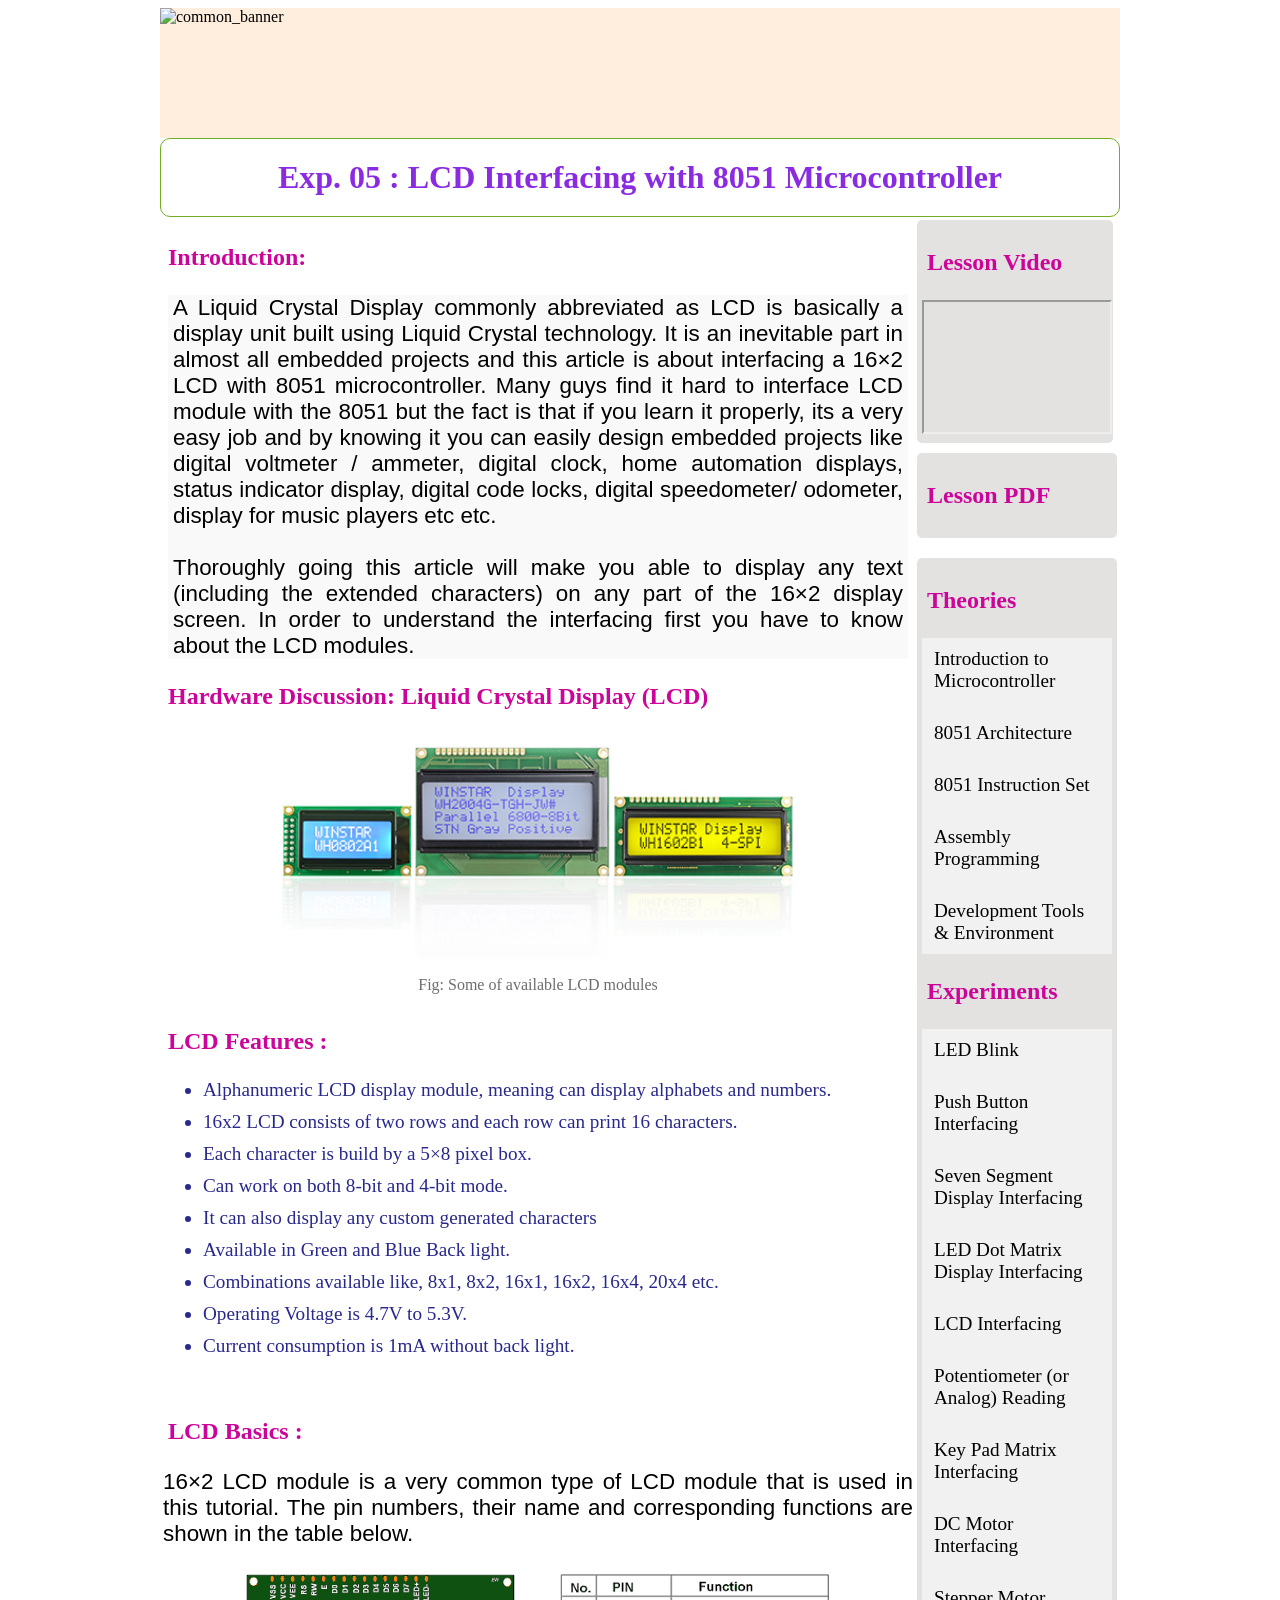
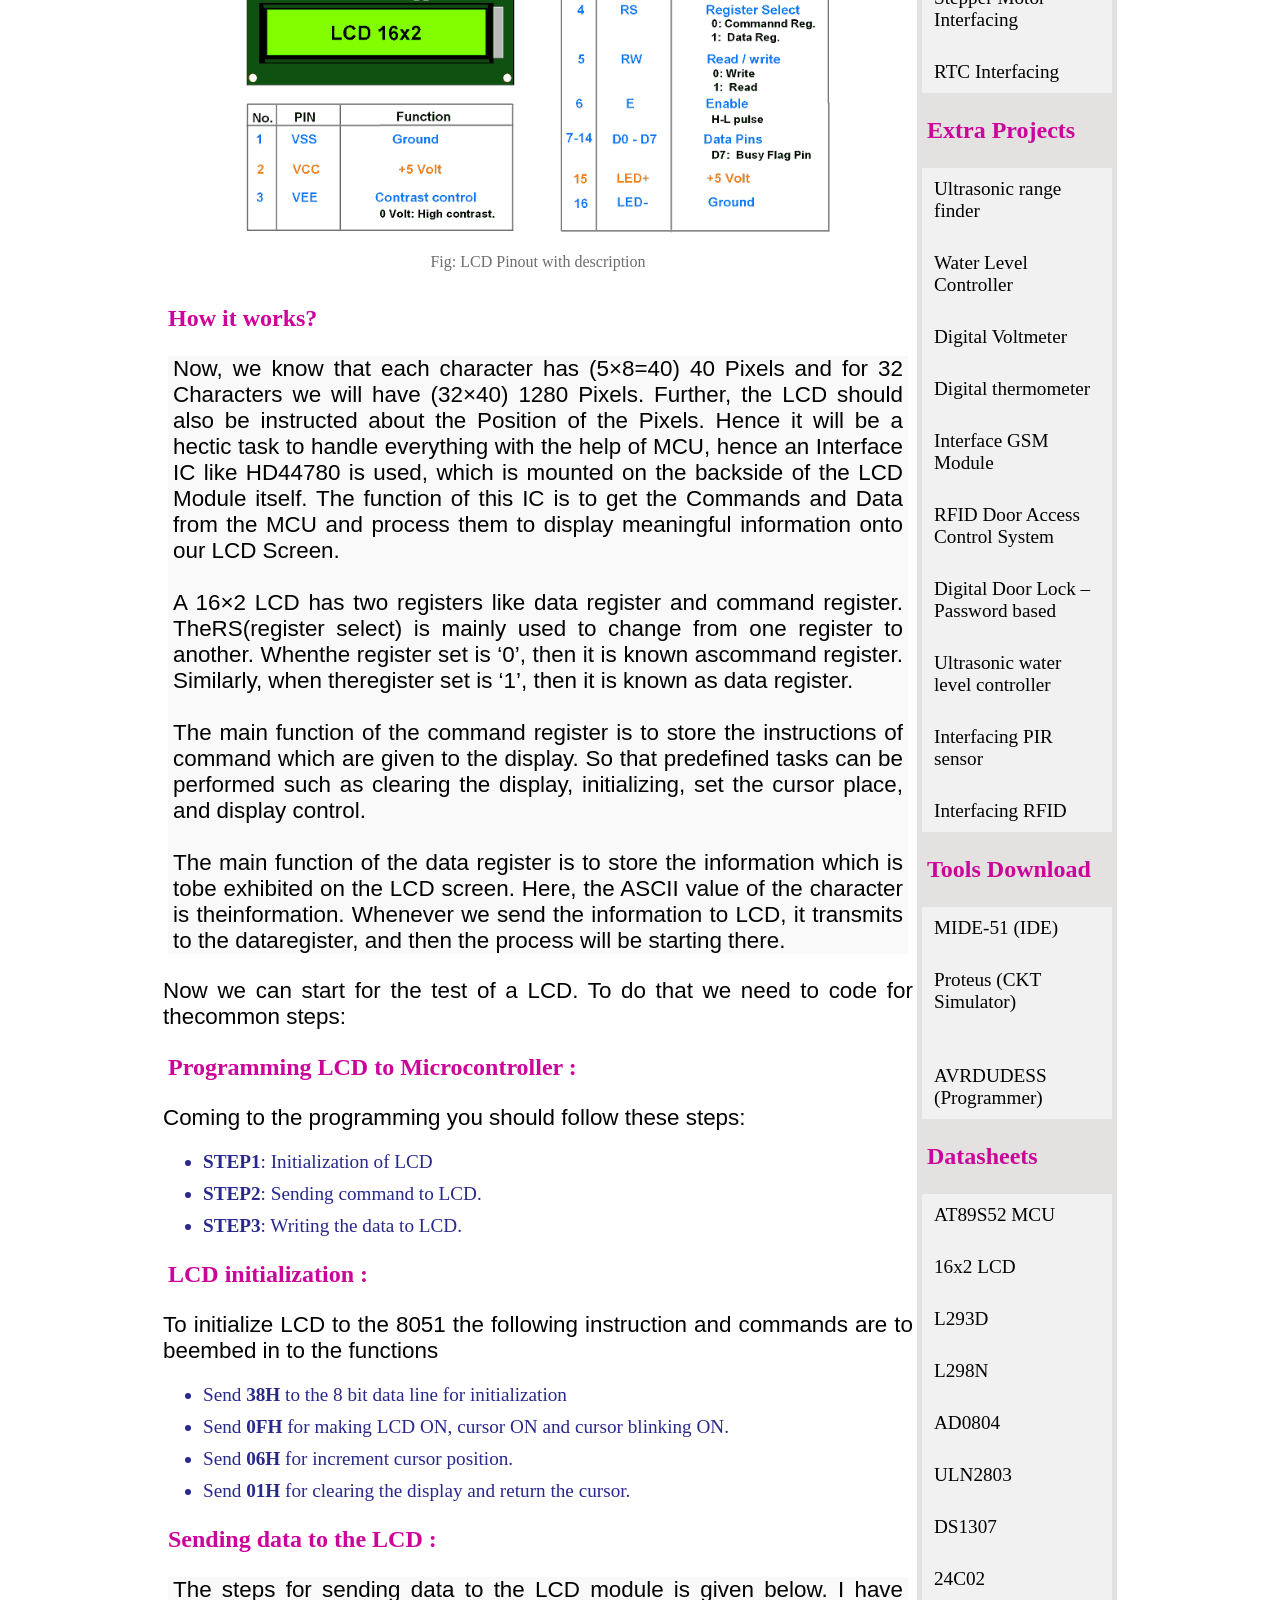
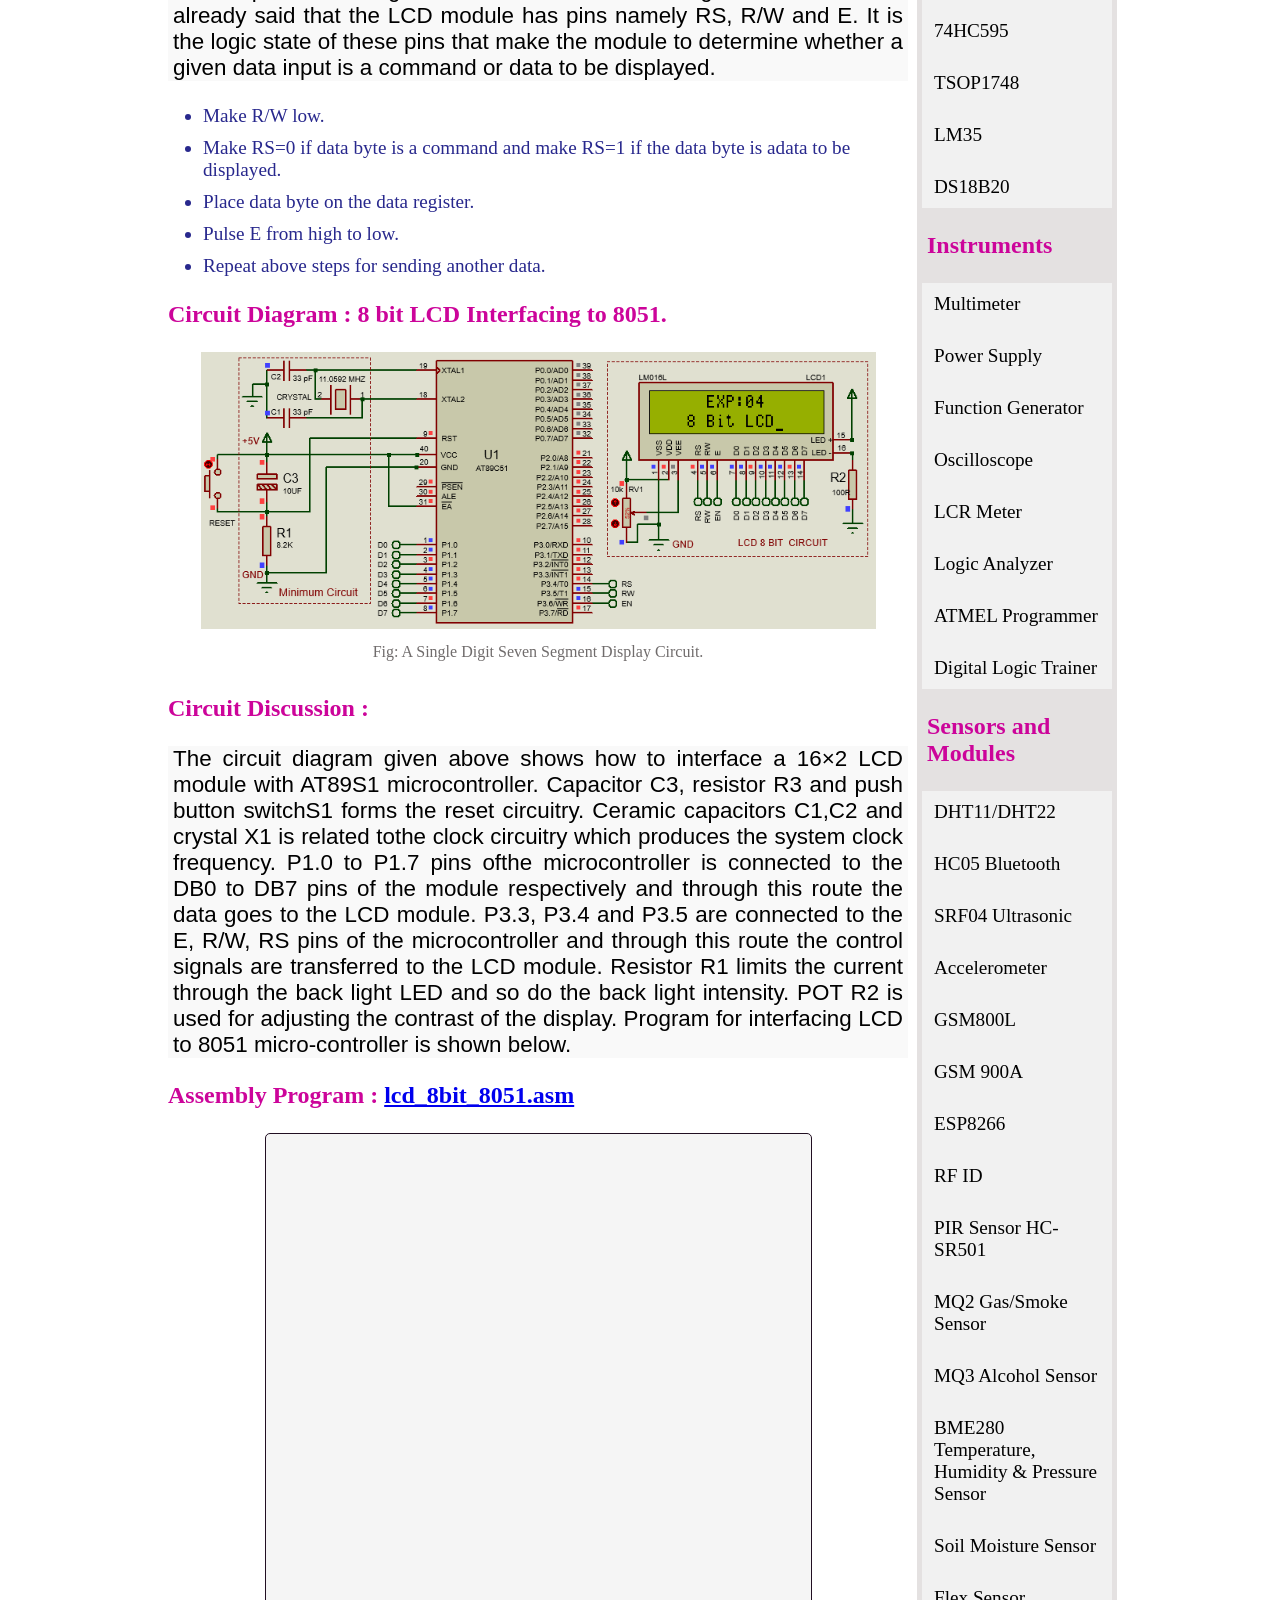
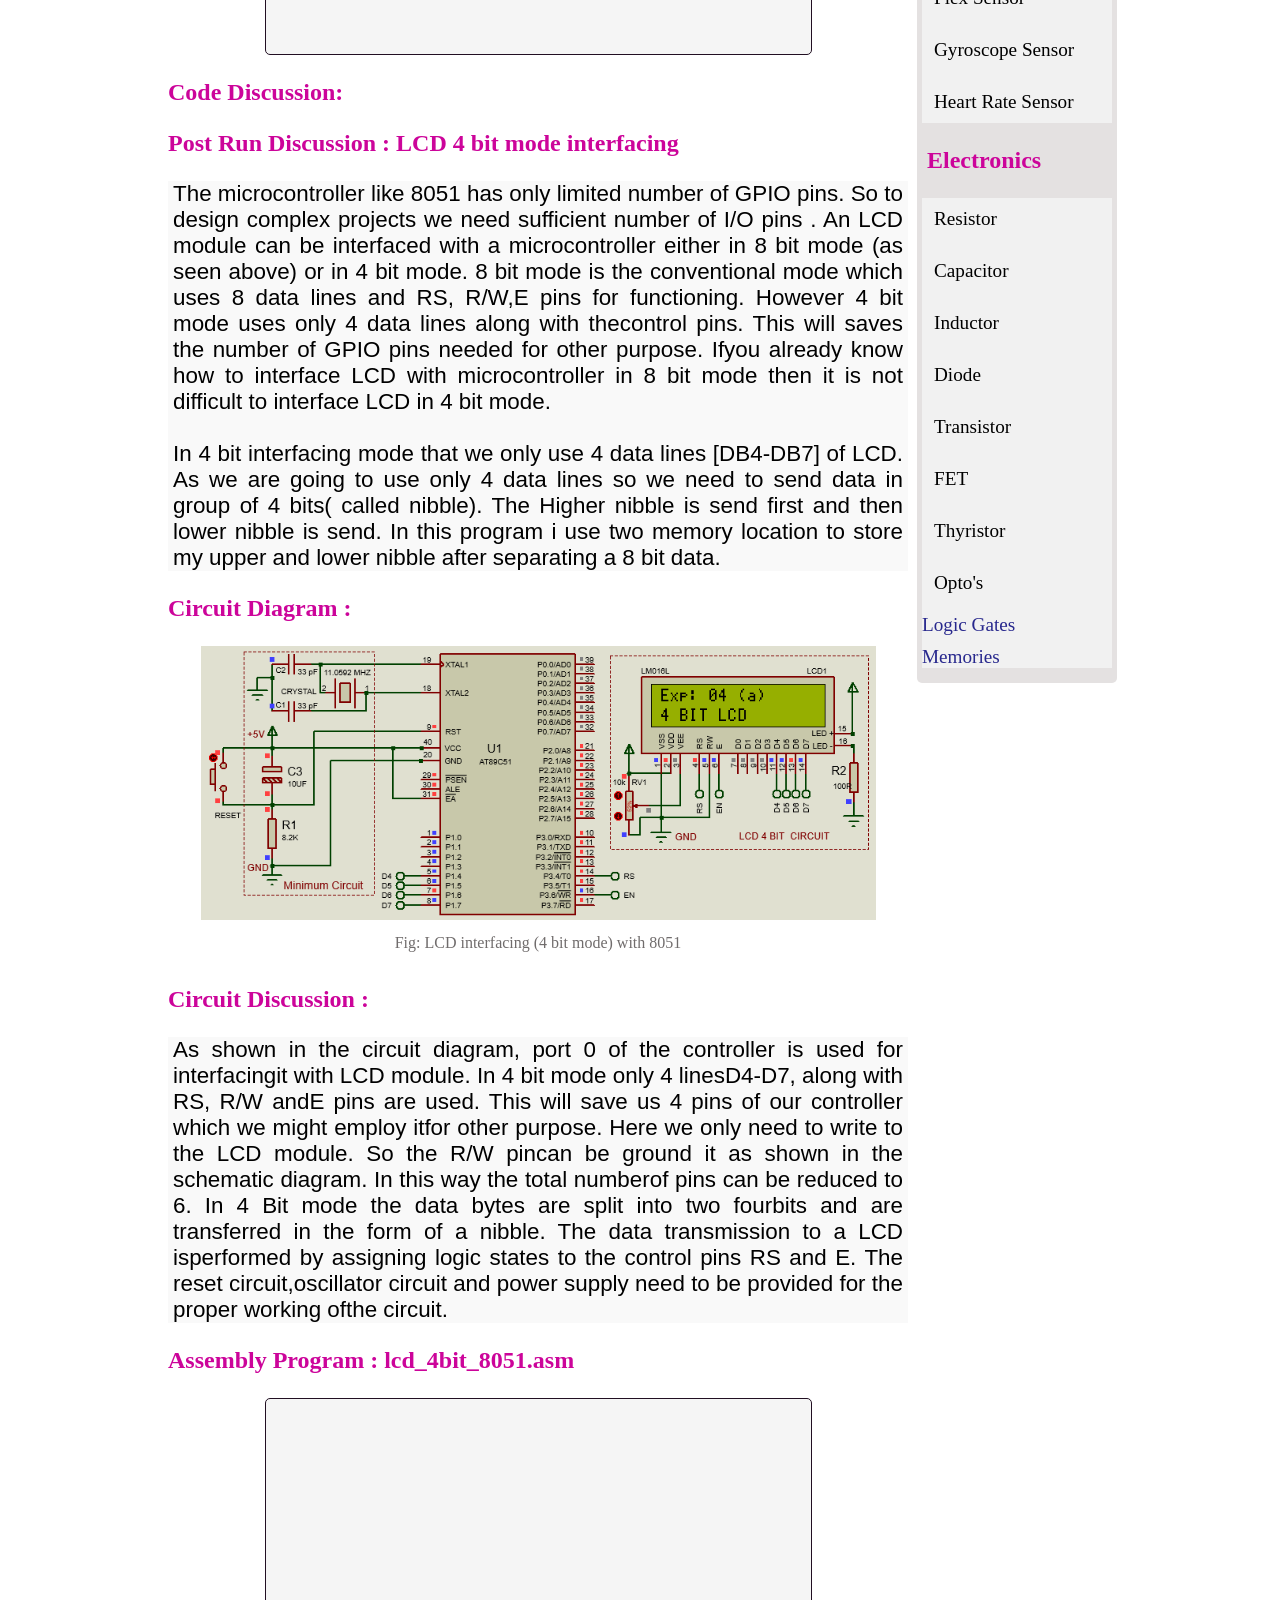
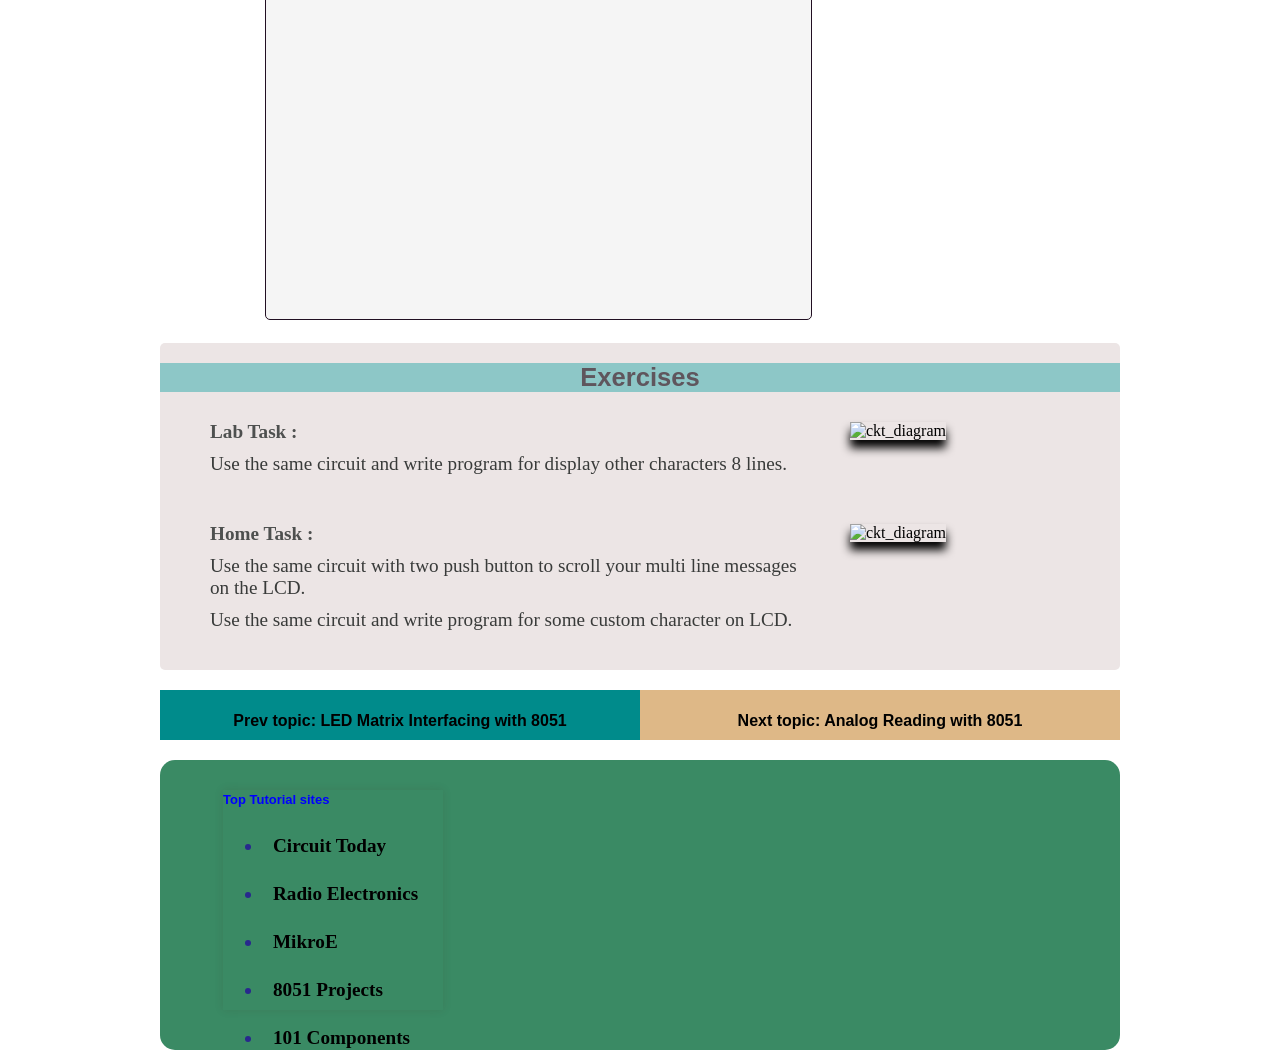
==== commit b168f567: "Update index.html" ====
--- a/index.html
+++ b/index.html
@@ -37,11 +37,11 @@
 	<div id="topic_container"><h2>Exp. 05 : LCD Interfacing with 8051 Microcontroller</h2></div>
 
 
-  <table align = center width=1000 height=1000  bgcolor= white>
+  <table align = center width=960 bgcolor= white>
 	  <tr>
 
 
-	  <td width=800 align=center valign=top>
+	  <td width=760 align=center valign=top>
 		
 		  <h3>Introduction:</h3>
       <blockquote>
